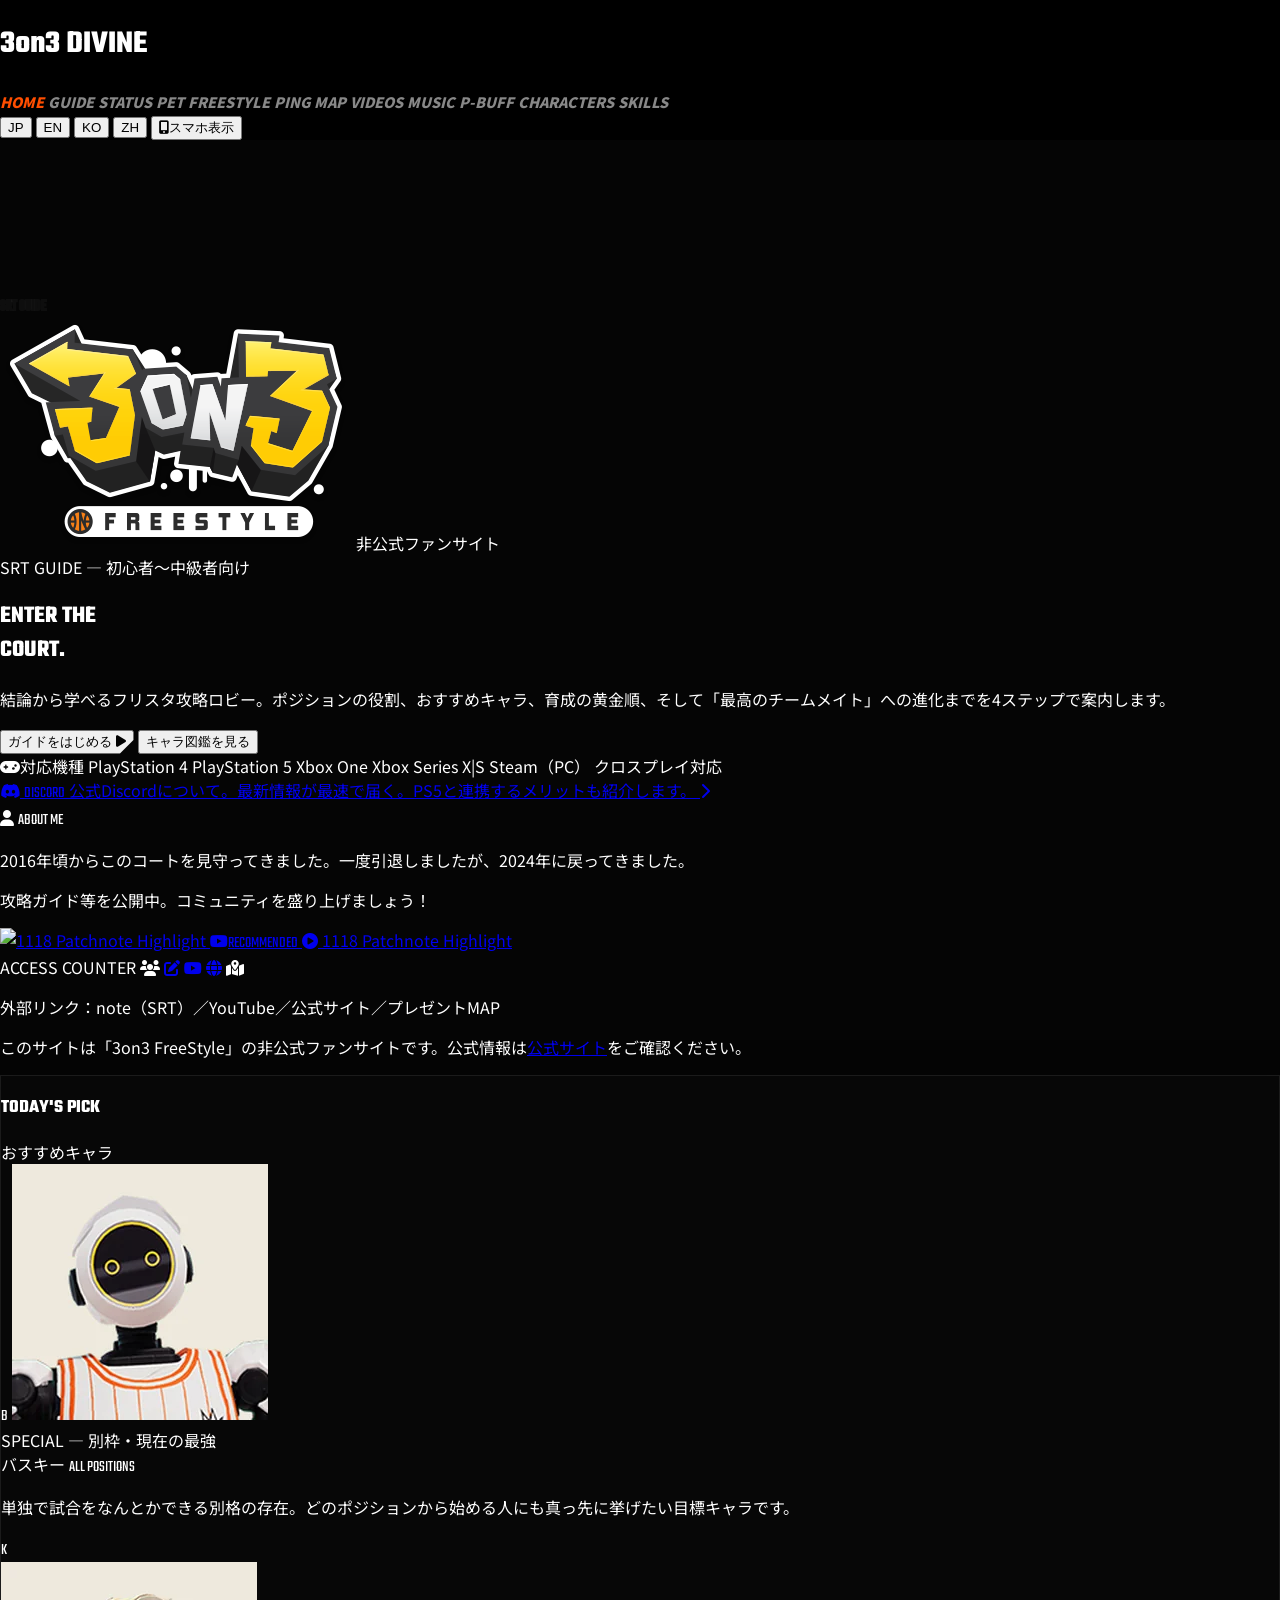
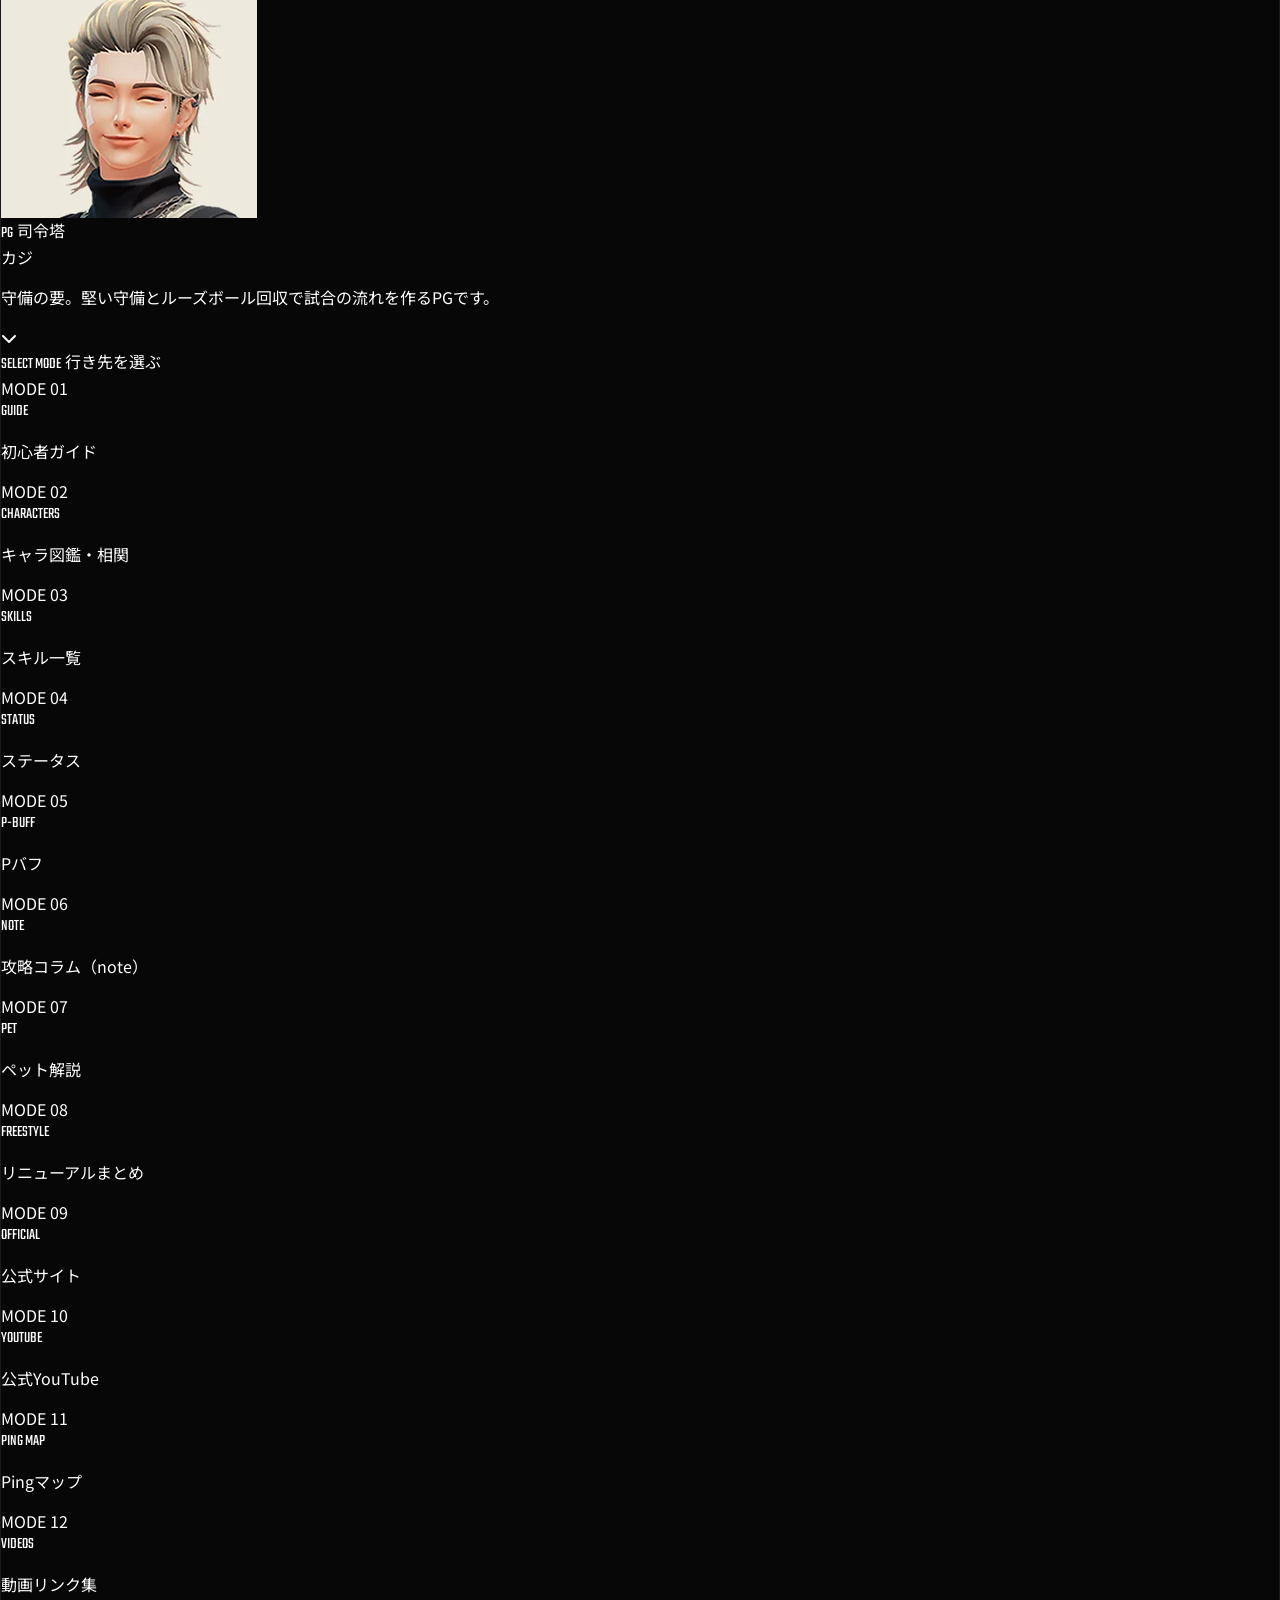
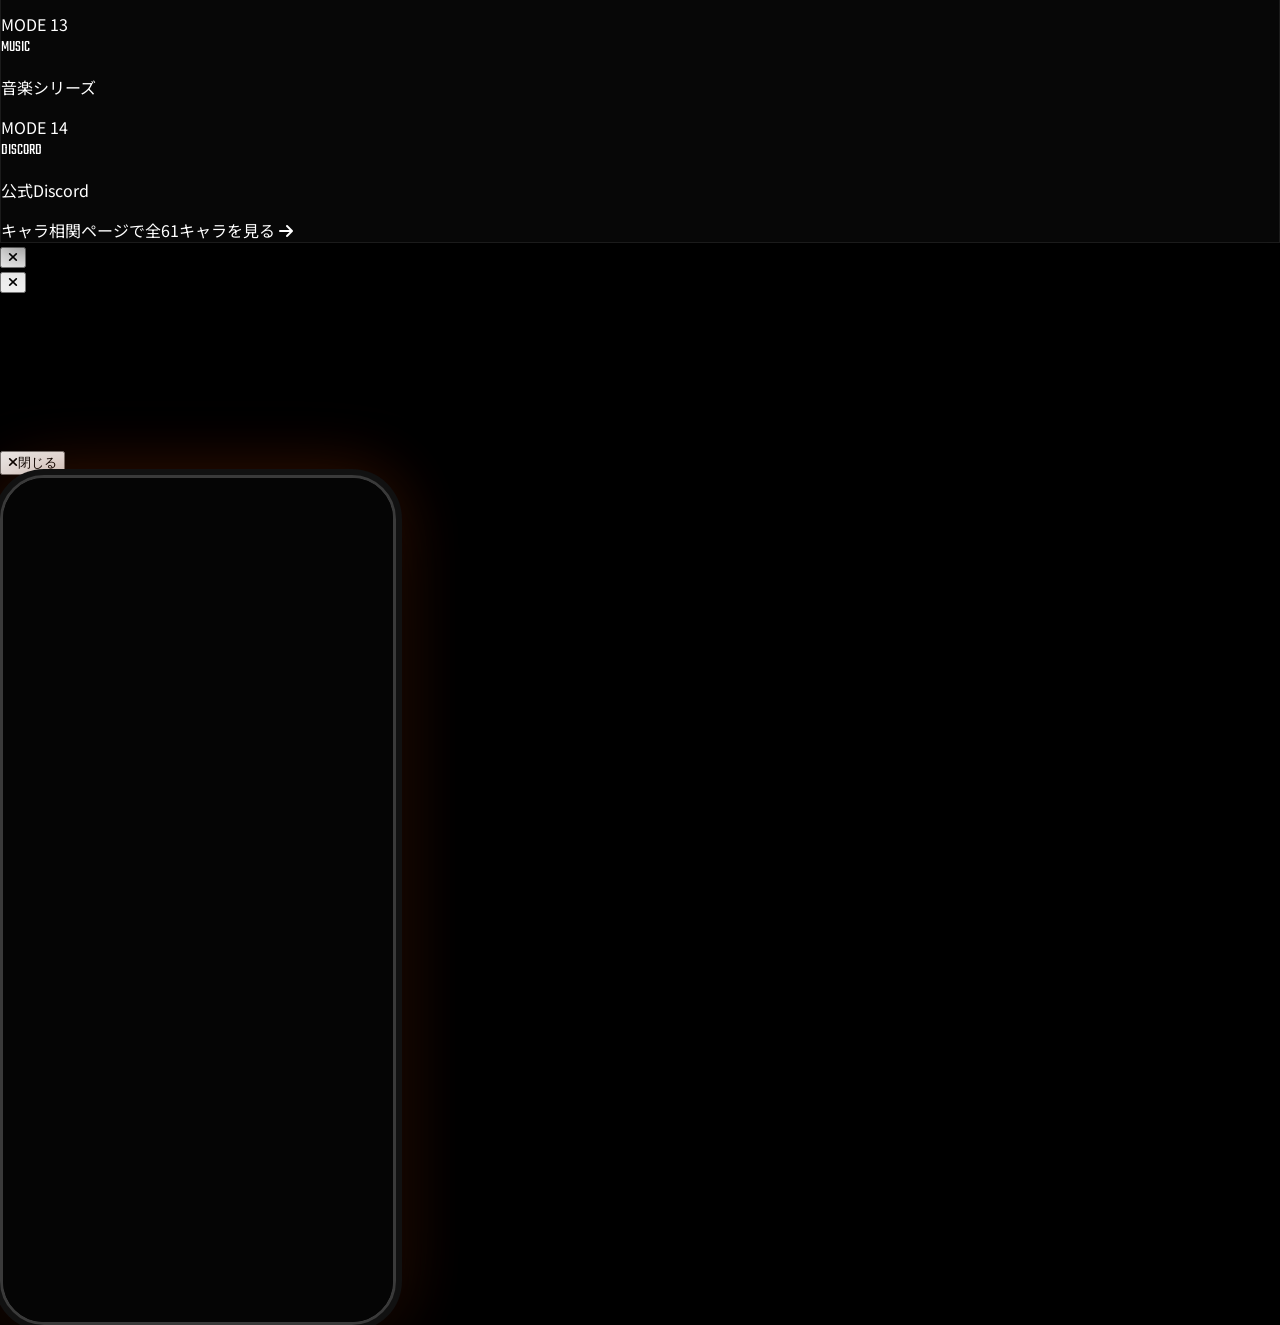
==== index.html @ 21108904 "Update index.html" ====
<!DOCTYPE html>
<html lang="ja">
<head>
    <meta charset="UTF-8">
    <meta name="viewport" content="width=device-width, initial-scale=1.0">
    <title>3on3 FreeStyle | SRT guide</title>

    <link rel="manifest" href="/SRTguide/manifest.json">
    <link rel="apple-touch-icon" href="/SRTguide/icon-512x512.png">
    <meta name="apple-mobile-web-app-capable" content="yes">
    <meta name="apple-mobile-web-app-status-bar-style" content="black-translucent">
    <script>
      if ('serviceWorker' in navigator) {
        window.addEventListener('load', function() {
          navigator.serviceWorker.register('/SRTguide/sw.js');
        });
      }
    </script>
    <link rel="icon" href="favicon.png" type="image/png">
    <script src="https://cdn.tailwindcss.com"></script>
    <script src="https://d3js.org/d3.v7.min.js"></script>
    <!-- スポーティでかっこいい海外フォント「Teko」を追加 -->
    <link href="https://fonts.googleapis.com/css2?family=Teko:wght@400;600;700&family=Noto+Sans+JP:wght@400;500;700;900&display=swap" rel="stylesheet">
    <link rel="stylesheet" href="https://cdnjs.cloudflare.com/ajax/libs/font-awesome/6.4.0/css/all.min.css">
    <link rel="stylesheet" href="style.css">

    <style>
        body { font-family: 'Noto Sans JP', sans-serif; }
        .font-teko { font-family: 'Teko', sans-serif; }

        /* すりガラス（グラスモーフィズム）エフェクト */
        .glass-panel {
            background: rgba(10, 10, 10, 0.5);
            backdrop-filter: blur(16px);
            -webkit-backdrop-filter: blur(16px);
            border: 1px solid rgba(255, 255, 255, 0.08);
            box-shadow: 0 10px 30px rgba(0, 0, 0, 0.5);
        }
        
        /* サイバー感のあるネオレンジのライン */
        .neon-border-orange { 
            border-left: 4px solid #ff4e00; 
            box-shadow: -10px 0 25px rgba(255, 78, 0, 0.25); 
        }

        /* サイドバーメニューのホバーアニメーション */
        .sidebar-item { 
            transition: all 0.3s cubic-bezier(0.4, 0, 0.2, 1); 
            border-left: 2px solid transparent;
        }
        .sidebar-item:hover { 
            background: linear-gradient(90deg, rgba(255,78,0,0.2) 0%, transparent 100%); 
            border-left-color: #ff4e00;
            transform: translateX(-4px);
        }

        /* 背景の巨大アウトラインテキスト */
        .text-outline {
            color: transparent;
            -webkit-text-stroke: 2px rgba(255, 255, 255, 0.04);
        }

        #home-split-wrapper {
            background-image: none !important;
            background-color: #050505 !important;
        }
        
        .glow-text { text-shadow: 0 0 10px rgba(255,255,255,0.5); }
        .node-server { filter: drop-shadow(0 0 12px rgba(56, 189, 248, 0.8)); }
        .node-client { filter: drop-shadow(0 0 6px rgba(148, 163, 184, 0.5)); }
        .packet { pointer-events: none; filter: drop-shadow(0 0 5px currentColor); }
        .link-line { transition: stroke 0.5s ease; }
        .btn-toggle { transition: all 0.2s ease; box-shadow: 0 4px 6px -1px rgba(0, 0, 0, 0.1); }
        .btn-toggle.active { background-color: #38bdf8; color: #0f172a; box-shadow: 0 0 15px rgba(56, 189, 248, 0.6); border-color: #38bdf8; }
        .btn-toggle:not(.active):hover { background-color: #1e293b; }
        /* TODAY'S PICK: character list expands on hover / tap */
        #lobby-pick-tabs-wrap { max-height: 0; opacity: 0; overflow: hidden; transition: max-height .55s ease, opacity .4s ease; }
        #lobby-pick-expand:hover #lobby-pick-tabs-wrap, #lobby-pick-expand.open #lobby-pick-tabs-wrap { max-height: 380px; opacity: 1; }
        #lobby-pick-expand .pick-chev { transition: transform .4s ease; }
        #lobby-pick-expand:hover .pick-chev, #lobby-pick-expand.open .pick-chev { transform: rotate(180deg); }
    </style>
</head>
<body class="bg-[#050505] text-white">

    <!-- ヘッダー（シンプル＆スタイリッシュに統合） -->
    <header class="sticky top-0 z-[100] bg-[#050505]/80 backdrop-blur-md border-b border-white/10 px-8 py-4 flex items-center shadow-2xl">
        <div class="flex items-center gap-4 cursor-pointer" onclick="showPage('home');">
            <h1 class="text-2xl font-teko font-bold italic tracking-wider leading-none text-white">3on3 <span class="text-[#ff4e00]">DIVINE</span></h1>
        </div>
        <nav class="hidden lg:flex items-center gap-6 xl:gap-8 ml-12 text-sm font-bold tracking-widest text-gray-400">
            <span class="nav-link active text-white cursor-pointer hover:text-white transition" onclick="showPage('home');" data-i18n="nav-home">HOME</span>
            <span class="nav-link cursor-pointer hover:text-white transition" onclick="location.href='guide.html'" data-i18n="nav-guide">GUIDE</span>
            <span class="nav-link cursor-pointer hover:text-white transition" onclick="showPage('db')">STATUS</span>
            <span class="nav-link cursor-pointer hover:text-white transition" onclick="location.href='pets.html'" data-i18n="nav-pet">PET</span>
            <span class="nav-link cursor-pointer hover:text-white transition" onclick="location.href='freestyle.html'">FREESTYLE</span>
            <span class="nav-link cursor-pointer hover:text-white transition" onclick="showPage('ping')" data-i18n="nav-ping">PING MAP</span>
            <span class="nav-link cursor-pointer hover:text-white transition" onclick="showPage('videos')" data-i18n="nav-videos">VIDEOS</span>
            <span class="nav-link cursor-pointer hover:text-white transition" onclick="showPage('music')" data-i18n="nav-music">MUSIC</span>
            <span class="nav-link cursor-pointer hover:text-white transition" onclick="showPage('pbuff')" data-i18n="nav-pbuff">P-BUFF</span>
            <span class="nav-link cursor-pointer hover:text-white transition" onclick="location.href='characters.html'">CHARACTERS</span>
            <span class="nav-link cursor-pointer hover:text-white transition" onclick="location.href='skills.html'">SKILLS</span>
        </nav>
        <div class="flex gap-1.5 ml-auto">
            <button class="bg-white/10 hover:bg-white/20 text-[10px] font-black px-2.5 py-1.5 rounded transition lang-btn text-orange-500" onclick="switchLanguage('ja', this)">JP</button>
            <button class="bg-white/10 hover:bg-white/20 text-[10px] font-black px-2.5 py-1.5 rounded transition lang-btn" onclick="switchLanguage('en', this)">EN</button>
            <button class="bg-white/10 hover:bg-white/20 text-[10px] font-black px-2.5 py-1.5 rounded transition lang-btn" onclick="switchLanguage('ko', this)">KO</button>
            <button class="bg-white/10 hover:bg-white/20 text-[10px] font-black px-2.5 py-1.5 rounded transition lang-btn" onclick="switchLanguage('zh', this)">ZH</button>
            <button id="mp-open-btn" class="bg-[#ff4e00]/15 hover:bg-[#ff4e00]/35 border border-[#ff4e00]/60 text-[#ff4e00] text-[10px] font-black px-2.5 py-1.5 rounded transition ml-2"><i class="fas fa-mobile-screen-button mr-1"></i><span data-i18n="mp-btn">スマホ表示</span></button>
        </div>
    </header>

    <!-- HOME画面（ゲームロビー型レイアウト） -->
    <div id="home-split-wrapper" class="relative bg-[#050505]">
      <div class="w-full">

        <!-- ▼ ファーストビュー：全面背景動画ヒーロー＋ドック ▼ -->
        <div class="relative overflow-hidden flex flex-col" style="min-height: calc(100vh - 73px);">

      <!-- 背景動画（ランダム切替・ループ再生） -->
<video id="bg-video" autoplay muted loop playsinline preload="auto" class="absolute inset-0 w-full h-full object-cover z-0 pointer-events-none opacity-80">
    <!-- JavaScriptでランダムにsrcを設定します -->
</video>

<script>
    // ランダムで再生したい動画のファイル名を配列にリストアップします
    const bgVideos = [
        "op_blair.mp4",     // ブレアの動画
        "new_flare.mp4"     // 新しく添付した動画のファイル名
    ];

    // 配列からランダムに1つ選ぶ
    const randomVideo = bgVideos[Math.floor(Math.random() * bgVideos.length)];

    // videoタグにソースを設定してロード＆再生
    const videoElement = document.getElementById('bg-video');
    const sourceElement = document.createElement('source');
    sourceElement.src = randomVideo;
    sourceElement.type = 'video/mp4';
    videoElement.appendChild(sourceElement);
    videoElement.load();
    var bgPlayPromise = videoElement.play();
    if (bgPlayPromise && bgPlayPromise.catch) { bgPlayPromise.catch(function () {}); }
</script>

        <!-- 四隅のビネット（中央のキャラクターを際立たせる陰影） -->
        <div class="absolute inset-0 pointer-events-none z-[1]" style="background: radial-gradient(circle, transparent 40%, rgba(5,5,5,0.7) 100%);"></div>
        <div class="absolute inset-x-0 bottom-0 h-40 pointer-events-none z-[1]" style="background: linear-gradient(to bottom, transparent, rgba(5,5,5,0.9));"></div>

        <!-- アクセントの巨大透かし文字 -->
        <div class="absolute -left-12 top-1/3 -rotate-95 font-teko text-[180px] font-bold text-outline pointer-events-none tracking-widest whitespace-nowrap z-0">SRT GUIDE</div>

        <!-- ロビー本体 -->
        <div class="relative z-10 flex-1 flex flex-col w-full max-w-[1500px] mx-auto px-6 lg:px-12 pt-6 lg:pt-7 pb-6 gap-5">

            <div class="flex flex-col xl:flex-row gap-6 items-stretch">

                <!-- ▼ 左：ロゴ＋大見出し＋ステータス ▼ -->
                <div class="flex-1 flex flex-col justify-center min-w-0">
                    <!-- ゲーム公式ロゴ（3ON3 FREESTYLE）＋非公式ファンサイト表記 -->
                    <div class="flex flex-wrap items-center gap-4 mb-4">
                        <img src="logo_3on3.png" alt="3on3 FreeStyle" class="h-[68px] lg:h-[84px] w-auto drop-shadow-[0_6px_20px_rgba(0,0,0,0.65)]" onerror="this.style.display='none'">
                        <span class="text-[10px] font-black tracking-[0.25em] text-gray-200 border border-white/25 bg-black/50 backdrop-blur rounded-full px-3 py-1" data-i18n="lobby-fan-chip">非公式ファンサイト</span>
                    </div>
                    <div class="flex items-center gap-3 mb-3">
                        <span class="inline-block w-10 h-[3px] bg-[#ff4e00]"></span>
                        <span class="text-[11px] lg:text-xs font-black tracking-[0.3em] text-orange-400" data-i18n="lobby-tagline">SRT GUIDE ― 初心者〜中級者向け</span>
                    </div>
                    <h2 class="font-teko font-bold italic leading-[0.9] text-[60px] lg:text-[92px] drop-shadow-2xl">ENTER THE<br><span class="text-[#ff4e00]">COURT.</span></h2>
                    <p class="text-sm lg:text-base text-gray-200 leading-relaxed max-w-xl mt-4" data-i18n="lobby-hero-desc">結論から学べるフリスタ攻略ロビー。ポジションの役割、おすすめキャラ、育成の黄金順、そして「最高のチームメイト」への進化までを4ステップで案内します。</p>
                    <div class="flex flex-wrap gap-3 mt-6">
                        <button onclick="location.href='guide.html'" class="bg-[#ff4e00] hover:bg-[#ff6a2b] transition text-black font-black text-sm lg:text-base tracking-widest pl-8 pr-6 py-3.5 shadow-[0_0_25px_rgba(255,78,0,0.45)]" style="clip-path: polygon(0 0, 100% 0, 100% calc(100% - 14px), calc(100% - 14px) 100%, 0 100%);" data-i18n="lobby-btn-guide">
                            ガイドをはじめる <i class="fas fa-play text-xs ml-2"></i>
                        </button>
                        <button onclick="location.href='characters.html'" class="bg-black/50 backdrop-blur border border-white/30 hover:border-white/60 transition text-white font-black text-sm lg:text-base tracking-widest px-7 py-3.5" data-i18n="lobby-btn-chars">
                            キャラ図鑑を見る
                        </button>
                    </div>
                    <!-- 対応機種 -->
                    <div class="flex flex-wrap items-center gap-2 mt-6">
                        <span class="text-[10px] font-black tracking-[0.25em] text-gray-300 mr-1" data-i18n="lobby-platforms-label"><i class="fas fa-gamepad text-[#ff4e00] mr-1.5"></i>対応機種</span>
                        <span class="bg-black/60 backdrop-blur border border-white/20 rounded px-3 py-1.5 text-[11px] font-bold">PlayStation 4</span>
                        <span class="bg-black/60 backdrop-blur border border-white/20 rounded px-3 py-1.5 text-[11px] font-bold">PlayStation 5</span>
                        <span class="bg-black/60 backdrop-blur border border-white/20 rounded px-3 py-1.5 text-[11px] font-bold">Xbox One</span>
                        <span class="bg-black/60 backdrop-blur border border-white/20 rounded px-3 py-1.5 text-[11px] font-bold">Xbox Series X|S</span>
                        <span class="bg-black/60 backdrop-blur border border-white/20 rounded px-3 py-1.5 text-[11px] font-bold" data-i18n="lobby-platform-steam">Steam（PC）</span>
                        <span class="bg-black/70 backdrop-blur border border-[#ff4e00] rounded px-3 py-1.5 text-[11px] font-black text-[#ff7a33]" data-i18n="lobby-crossplay">クロスプレイ対応</span>
                    </div>
                    <!-- 左下タイル（DISCORD／ABOUT ME／RECOMMENDED／ACCESS COUNTER・同格4タイル） -->
                    <div class="grid grid-cols-2 gap-2.5 mt-7 max-w-xl items-stretch">
                        <a href="discord.html" class="group relative flex flex-col bg-[#0b0b0d]/85 backdrop-blur border border-white/15 hover:border-[#5865F2] rounded-2xl p-3.5 transition min-h-[104px]">
                            <span class="flex items-center gap-2">
                                <i class="fab fa-discord text-xl text-[#5865F2] shrink-0"></i>
                                <span class="font-teko text-xl font-bold italic tracking-widest leading-none">DISCORD</span>
                            </span>
                            <span class="block text-[10px] text-gray-400 mt-1.5 leading-relaxed">公式Discordについて。最新情報が最速で届く。PS5と連携するメリットも紹介します。</span>
                            <i class="fas fa-chevron-right absolute bottom-3 right-3 text-gray-500 group-hover:text-white transition text-xs"></i>
                        </a>
                        <div class="flex flex-col bg-[#0b0b0d]/85 backdrop-blur border border-white/15 rounded-2xl p-3.5 min-h-[104px]">
                            <span class="flex items-center gap-2">
                                <i class="fas fa-user text-sm text-[#ff4e00] shrink-0"></i>
                                <span class="font-teko text-xl font-bold italic tracking-widest leading-none" data-i18n="about-title">ABOUT ME</span>
                            </span>
                            <p class="text-[10px] text-gray-300 leading-relaxed mt-1.5" data-i18n="about-p1">2016年頃からこのコートを見守ってきました。一度引退しましたが、2024年に戻ってきました。</p>
                            <p class="text-[10px] text-gray-400 leading-relaxed" data-i18n="about-p2">攻略ガイド等を公開中。コミュニティを盛り上げましょう！</p>
                        </div>
                        <a href="https://www.youtube.com/watch?v=yOpHa_K80wA" target="_blank" rel="noopener" class="group relative block rounded-2xl overflow-hidden border border-white/15 hover:border-cyan-400/60 transition min-h-[104px]">
                            <img src="https://img.youtube.com/vi/yOpHa_K80wA/hqdefault.jpg" alt="1118 Patchnote Highlight" class="absolute inset-0 w-full h-full object-cover opacity-80 group-hover:opacity-100 transition">
                            <span class="absolute inset-0" style="background: linear-gradient(to top, rgba(0,0,0,0.85), rgba(0,0,0,0.15) 55%, rgba(0,0,0,0.3));"></span>
                            <span class="absolute top-2.5 left-3 flex items-center gap-1.5 font-teko text-base font-bold italic tracking-widest text-cyan-300 leading-none"><i class="fab fa-youtube"></i><span data-i18n="home-recommended">RECOMMENDED</span></span>
                            <span class="absolute inset-0 flex items-center justify-center"><i class="fas fa-play-circle text-4xl text-white/90"></i></span>
                            <span class="absolute bottom-2.5 left-3 right-3 text-[10px] font-bold text-gray-200 leading-tight">1118 Patchnote Highlight</span>
                        </a>
                        <div class="flex flex-col bg-[#0b0b0d]/85 backdrop-blur border border-white/15 rounded-2xl p-3.5 min-h-[104px]">
                            <span class="flex items-center justify-between gap-2">
                                <span class="text-[9px] font-black tracking-[0.25em] text-gray-400" data-i18n="lobby-access-counter">ACCESS COUNTER</span>
                                <span class="flex items-center gap-1.5 bg-black/60 border border-orange-500/40 rounded-full px-2 py-0.5 shrink-0">
                                    <i class="fas fa-users text-orange-500 text-[10px]"></i>
                                    <span id="counter_area" class="scale-75 origin-right inline-block"><script language="javascript" type="text/javascript" src="https://counter1.fc2.com/counter.php?id=15608402&main=1"></script></span>
                                </span>
                            </span>
                            <span class="flex items-center gap-4 text-gray-400 mt-3">
                                <a href="https://note.com/clean_squid9881" target="_blank" title="NOTE" class="hover:text-white transition"><i class="fas fa-edit"></i></a>
                                <a href="https://www.youtube.com/watch?v=zQQ5CgmNE6k" target="_blank" title="YOUTUBE" class="hover:text-white transition"><i class="fab fa-youtube"></i></a>
                                <a href="https://3on3.fsgames.com/" target="_blank" title="OFFICIAL" class="hover:text-white transition"><i class="fas fa-globe"></i></a>
                                <span onclick="openImageModal('map_box.jpg')" title="プレゼントMAP" class="cursor-pointer text-orange-500 hover:scale-110 transition"><i class="fas fa-map-marked-alt"></i></span>
                            </span>
                            <p class="text-[9px] text-gray-500 leading-relaxed mt-2" data-i18n="lobby-ext-links">外部リンク：note（SRT）／YouTube／公式サイト／プレゼントMAP</p>
                        </div>
                    </div>
                    <p class="text-[9px] text-gray-500 leading-relaxed mt-2.5 max-w-xl" data-i18n="lobby-disclaimer">このサイトは「3on3 FreeStyle」の<span class="text-gray-300 font-bold">非公式ファンサイト</span>です。公式情報は<a href="https://3on3.fsgames.com/" target="_blank" class="underline hover:text-white">公式サイト</a>をご確認ください。</p>
                </div>

                <!-- ▼ 右：TODAY'S PICK ▼ -->
                <div class="w-full xl:w-[440px] shrink-0">
                    <div class="glass-panel rounded-3xl p-4 h-full flex flex-col">
                        <div class="flex items-end justify-between mb-3">
                            <h3 class="font-teko text-3xl font-bold italic tracking-widest text-orange-500 leading-none">TODAY'S PICK</h3>
                            <span class="text-[10px] font-black tracking-widest text-gray-400" data-i18n="guide-s2-title">おすすめキャラ</span>
                        </div>

                        <!-- バスキー別枠（固定特別枠） -->
                        <div class="rounded-2xl border-2 border-[#ff4e00] bg-[#ff4e00]/10 shadow-[0_0_25px_rgba(255,78,0,0.35)] p-3.5 flex items-center gap-4 mb-3 cursor-pointer" onclick="location.href='characters.html'">
                            <div class="relative w-16 h-16 rounded-2xl overflow-hidden bg-white/10 shrink-0">
                                <span class="absolute inset-0 flex items-center justify-center font-teko text-4xl italic text-orange-500">B</span>
                                <img src="assets/faces/basky.webp" alt="バスキー" class="absolute inset-0 w-full h-full object-cover" onerror="this.style.display='none'">
                            </div>
                            <div class="min-w-0">
                                <div class="text-[10px] font-black tracking-[0.25em] text-[#ff4e00] mb-0.5" data-i18n="lobby-basky-label">SPECIAL ― 別枠・現在の最強</div>
                                <div class="font-black text-xl leading-tight" data-i18n="lobby-basky-name">バスキー <span class="font-teko italic font-bold text-orange-400 text-base tracking-wider">ALL POSITIONS</span></div>
                                <p class="text-[11px] text-gray-300 leading-relaxed mt-1" data-i18n="lobby-basky-desc">単独で試合をなんとかできる別格の存在。どのポジションから始める人にも真っ先に挙げたい目標キャラです。</p>
                            </div>
                        </div>

                        <!-- 候補スポットライト＋候補タブ（ホバー／タップで一覧を展開） -->
                        <div id="lobby-pick-expand">
                        <div class="rounded-2xl border border-white/10 bg-black/30 p-3.5 flex items-center gap-4 cursor-pointer" onclick="if(window.matchMedia('(hover: none)').matches){document.getElementById('lobby-pick-expand').classList.toggle('open')}">
                            <div class="relative w-20 h-20 rounded-2xl overflow-hidden bg-white/10 shrink-0">
                                <span id="lobby-pick-initial" class="absolute inset-0 flex items-center justify-center font-teko text-5xl italic text-orange-500">K</span>
                                <img id="lobby-pick-img" src="assets/faces/kaji.webp" alt="" class="absolute inset-0 w-full h-full object-cover" onerror="this.style.display='none'" onload="this.style.display='block'">
                            </div>
                            <div class="min-w-0">
                                <div class="flex items-center gap-2 mb-1">
                                    <span id="lobby-pick-pos" class="font-teko text-xl font-bold italic text-[#ff4e00] leading-none">PG</span>
                                    <span id="lobby-pick-role" class="text-[10px] font-black tracking-widest text-gray-400">司令塔</span>
                                </div>
                                <div id="lobby-pick-name" class="font-black text-2xl leading-tight">カジ</div>
                                <p id="lobby-pick-desc" class="text-[11px] text-gray-300 leading-relaxed mt-1">守備の要。堅い守備とルーズボール回収で試合の流れを作るPGです。</p>
                            </div>
                            <span class="pick-chev ml-auto self-start text-gray-500 text-xs shrink-0"><i class="fas fa-chevron-down"></i></span>
                        </div>

                        <!-- 候補タブ（顔サムネイル＋ポジションラベル） -->
                        <div id="lobby-pick-tabs-wrap">
                        <div class="grid grid-cols-5 gap-1.5 mt-3" id="lobby-pick-tabs">
                            <button type="button" onclick="lobbyShowPick(0)" class="lobby-pick-tab rounded-xl border border-[#ff4e00] bg-[#ff4e00]/15 p-1.5 transition">
                                <span class="relative block w-full aspect-square rounded-lg overflow-hidden bg-white/10">
                                    <span class="absolute inset-0 flex items-center justify-center font-teko text-2xl italic text-orange-500">K</span>
                                    <img src="assets/faces/kaji.webp" alt="カジ" class="absolute inset-0 w-full h-full object-cover" onerror="this.style.display='none'">
                                    <span class="absolute bottom-0 left-0 bg-black/75 text-orange-400 font-teko italic font-bold text-[10px] leading-none px-1.5 py-1">PG</span>
                                </span>
                                <span class="block text-[9px] font-bold text-center mt-1.5 leading-none whitespace-nowrap" data-i18n="lobby-tab-kaji">カジ</span>
                            </button>
                            <button type="button" onclick="lobbyShowPick(1)" class="lobby-pick-tab rounded-xl border border-white/10 bg-white/5 p-1.5 transition">
                                <span class="relative block w-full aspect-square rounded-lg overflow-hidden bg-white/10">
                                    <span class="absolute inset-0 flex items-center justify-center font-teko text-2xl italic text-orange-500">G</span>
                                    <img src="assets/faces/gena.webp" alt="ジェナ" class="absolute inset-0 w-full h-full object-cover" onerror="this.style.display='none'">
                                    <span class="absolute bottom-0 left-0 bg-black/75 text-orange-400 font-teko italic font-bold text-[10px] leading-none px-1.5 py-1">SG</span>
                                </span>
                                <span class="block text-[9px] font-bold text-center mt-1.5 leading-none whitespace-nowrap" data-i18n="lobby-tab-gena">ジェナ</span>
                            </button>
                            <button type="button" onclick="lobbyShowPick(2)" class="lobby-pick-tab rounded-xl border border-white/10 bg-white/5 p-1.5 transition">
                                <span class="relative block w-full aspect-square rounded-lg overflow-hidden bg-white/10">
                                    <span class="absolute inset-0 flex items-center justify-center font-teko text-2xl italic text-orange-500">N</span>
                                    <img src="assets/faces/nathan.webp" alt="ネイサン" class="absolute inset-0 w-full h-full object-cover" onerror="this.style.display='none'">
                                    <span class="absolute bottom-0 left-0 bg-black/75 text-orange-400 font-teko italic font-bold text-[10px] leading-none px-1.5 py-1">SF</span>
                                </span>
                                <span class="block text-[9px] font-bold text-center mt-1.5 leading-none whitespace-nowrap" data-i18n="lobby-tab-nathan">ネイサン</span>
                            </button>
                            <button type="button" onclick="lobbyShowPick(3)" class="lobby-pick-tab rounded-xl border border-white/10 bg-white/5 p-1.5 transition">
                                <span class="relative block w-full aspect-square rounded-lg overflow-hidden bg-white/10">
                                    <span class="absolute inset-0 flex items-center justify-center font-teko text-2xl italic text-orange-500">G</span>
                                    <img src="assets/faces/giantg.webp" alt="ジャイアントG" class="absolute inset-0 w-full h-full object-cover" onerror="this.style.display='none'">
                                    <span class="absolute bottom-0 left-0 bg-black/75 text-orange-400 font-teko italic font-bold text-[10px] leading-none px-1.5 py-1">PF</span>
                                </span>
                                <span class="block text-[9px] font-bold text-center mt-1.5 leading-none whitespace-nowrap" data-i18n="lobby-tab-giantg">ジャイアントG</span>
                            </button>
                            <button type="button" onclick="lobbyShowPick(4)" class="lobby-pick-tab rounded-xl border border-white/10 bg-white/5 p-1.5 transition">
                                <span class="relative block w-full aspect-square rounded-lg overflow-hidden bg-white/10">
                                    <span class="absolute inset-0 flex items-center justify-center font-teko text-2xl italic text-orange-500">B</span>
                                    <img src="assets/faces/blair.webp" alt="ブレア" class="absolute inset-0 w-full h-full object-cover" onerror="this.style.display='none'">
                                    <span class="absolute bottom-0 left-0 bg-black/75 text-orange-400 font-teko italic font-bold text-[10px] leading-none px-1.5 py-1">C</span>
                                </span>
                                <span class="block text-[9px] font-bold text-center mt-1.5 leading-none whitespace-nowrap" data-i18n="lobby-tab-blair">ブレア</span>
                            </button>
                            <button type="button" onclick="lobbyShowPick(5)" class="lobby-pick-tab rounded-xl border border-white/10 bg-white/5 p-1.5 transition">
                                <span class="relative block w-full aspect-square rounded-lg overflow-hidden bg-white/10">
                                    <span class="absolute inset-0 flex items-center justify-center font-teko text-2xl italic text-orange-500">G</span>
                                    <img src="assets/faces/genesa.webp" alt="ジェネーザ" class="absolute inset-0 w-full h-full object-cover" onerror="this.style.display='none'">
                                    <span class="absolute bottom-0 left-0 bg-black/75 text-orange-400 font-teko italic font-bold text-[10px] leading-none px-1.5 py-1">PG</span>
                                </span>
                                <span class="block text-[9px] font-bold text-center mt-1.5 leading-none whitespace-nowrap" data-i18n="lobby-tab-genesa">ジェネーザ</span>
                            </button>
                            <button type="button" onclick="lobbyShowPick(6)" class="lobby-pick-tab rounded-xl border border-white/10 bg-white/5 p-1.5 transition">
                                <span class="relative block w-full aspect-square rounded-lg overflow-hidden bg-white/10">
                                    <span class="absolute inset-0 flex items-center justify-center font-teko text-2xl italic text-orange-500">P</span>
                                    <img src="assets/faces/pedro.webp" alt="ペドロ" class="absolute inset-0 w-full h-full object-cover" onerror="this.style.display='none'">
                                    <span class="absolute bottom-0 left-0 bg-black/75 text-orange-400 font-teko italic font-bold text-[10px] leading-none px-1.5 py-1">PG</span>
                                </span>
                                <span class="block text-[9px] font-bold text-center mt-1.5 leading-none whitespace-nowrap" data-i18n="lobby-tab-pedro">ペドロ</span>
                            </button>
                            <button type="button" onclick="lobbyShowPick(7)" class="lobby-pick-tab rounded-xl border border-white/10 bg-white/5 p-1.5 transition">
                                <span class="relative block w-full aspect-square rounded-lg overflow-hidden bg-white/10">
                                    <span class="absolute inset-0 flex items-center justify-center font-teko text-2xl italic text-orange-500">R</span>
                                    <img src="assets/faces/ravieta.webp" alt="ラヴィエタ" class="absolute inset-0 w-full h-full object-cover" onerror="this.style.display='none'">
                                    <span class="absolute bottom-0 left-0 bg-black/75 text-orange-400 font-teko italic font-bold text-[10px] leading-none px-1.5 py-1">SG</span>
                                </span>
                                <span class="block text-[9px] font-bold text-center mt-1.5 leading-none whitespace-nowrap" data-i18n="lobby-tab-ravieta">ラヴィエタ</span>
                            </button>
                            <button type="button" onclick="lobbyShowPick(8)" class="lobby-pick-tab rounded-xl border border-white/10 bg-white/5 p-1.5 transition">
                                <span class="relative block w-full aspect-square rounded-lg overflow-hidden bg-white/10">
                                    <span class="absolute inset-0 flex items-center justify-center font-teko text-2xl italic text-orange-500">K</span>
                                    <img src="assets/faces/kim.webp" alt="キム" class="absolute inset-0 w-full h-full object-cover" onerror="this.style.display='none'">
                                    <span class="absolute bottom-0 left-0 bg-black/75 text-orange-400 font-teko italic font-bold text-[10px] leading-none px-1.5 py-1">SG</span>
                                </span>
                                <span class="block text-[9px] font-bold text-center mt-1.5 leading-none whitespace-nowrap" data-i18n="lobby-tab-kim">キム</span>
                            </button>
                            <button type="button" onclick="lobbyShowPick(9)" class="lobby-pick-tab rounded-xl border border-white/10 bg-white/5 p-1.5 transition">
                                <span class="relative block w-full aspect-square rounded-lg overflow-hidden bg-white/10">
                                    <span class="absolute inset-0 flex items-center justify-center font-teko text-2xl italic text-orange-500">S</span>
                                    <img src="assets/faces/saru.webp" alt="サル" class="absolute inset-0 w-full h-full object-cover" onerror="this.style.display='none'">
                                    <span class="absolute bottom-0 left-0 bg-black/75 text-orange-400 font-teko italic font-bold text-[10px] leading-none px-1.5 py-1">SF</span>
                                </span>
                                <span class="block text-[9px] font-bold text-center mt-1.5 leading-none whitespace-nowrap" data-i18n="lobby-tab-saru">サル</span>
                            </button>
                            <button type="button" onclick="lobbyShowPick(10)" class="lobby-pick-tab rounded-xl border border-white/10 bg-white/5 p-1.5 transition">
                                <span class="relative block w-full aspect-square rounded-lg overflow-hidden bg-white/10">
                                    <span class="absolute inset-0 flex items-center justify-center font-teko text-2xl italic text-orange-500">F</span>
                                    <img src="assets/faces/fei.webp" alt="フェイ" class="absolute inset-0 w-full h-full object-cover" onerror="this.style.display='none'">
                                    <span class="absolute bottom-0 left-0 bg-black/75 text-orange-400 font-teko italic font-bold text-[10px] leading-none px-1.5 py-1">PF</span>
                                </span>
                                <span class="block text-[9px] font-bold text-center mt-1.5 leading-none whitespace-nowrap" data-i18n="lobby-tab-fei">フェイ</span>
                            </button>
                            <button type="button" onclick="lobbyShowPick(11)" class="lobby-pick-tab rounded-xl border border-white/10 bg-white/5 p-1.5 transition">
                                <span class="relative block w-full aspect-square rounded-lg overflow-hidden bg-white/10">
                                    <span class="absolute inset-0 flex items-center justify-center font-teko text-2xl italic text-orange-500">V</span>
                                    <img src="assets/faces/vandell.webp" alt="ヴァンデル" class="absolute inset-0 w-full h-full object-cover" onerror="this.style.display='none'">
                                    <span class="absolute bottom-0 left-0 bg-black/75 text-orange-400 font-teko italic font-bold text-[10px] leading-none px-1.5 py-1">PF</span>
                                </span>
                                <span class="block text-[9px] font-bold text-center mt-1.5 leading-none whitespace-nowrap" data-i18n="lobby-tab-vandell">ヴァンデル</span>
                            </button>
                            <button type="button" onclick="lobbyShowPick(12)" class="lobby-pick-tab rounded-xl border border-white/10 bg-white/5 p-1.5 transition">
                                <span class="relative block w-full aspect-square rounded-lg overflow-hidden bg-white/10">
                                    <span class="absolute inset-0 flex items-center justify-center font-teko text-2xl italic text-orange-500">M</span>
                                    <img src="assets/faces/marisol.webp" alt="マリソル" class="absolute inset-0 w-full h-full object-cover" onerror="this.style.display='none'">
                                    <span class="absolute bottom-0 left-0 bg-black/75 text-orange-400 font-teko italic font-bold text-[10px] leading-none px-1.5 py-1">PF</span>
                                </span>
                                <span class="block text-[9px] font-bold text-center mt-1.5 leading-none whitespace-nowrap" data-i18n="lobby-tab-marisol">マリソル</span>
                            </button>
                        </div>
                        </div>
                        </div>

                        <!-- SELECT MODE タイル（パネルの空き枠に全14枚・同格） -->
                        <div class="flex items-baseline gap-3 mt-3 mb-2">
                            <span class="font-teko text-xl font-bold italic tracking-[0.2em] leading-none">SELECT MODE</span>
                            <span class="text-[10px] font-black text-gray-400" data-i18n="lobby-select-sub">行き先を選ぶ</span>
                        </div>
                        <div class="grid grid-cols-2 gap-1.5">
                            <div class="mode-tile relative flex flex-col justify-start bg-[#0b0b0d]/85 backdrop-blur border border-white/10 px-3 py-2 cursor-pointer hover:border-[#ff4e00]/70 transition min-h-[52px]" onclick="location.href='guide.html'">
                                <span class="absolute top-0 left-0 w-7 h-[3px] bg-[#ff4e00]"></span>
                                <div class="text-[8px] font-black tracking-[0.25em] text-gray-500">MODE 01</div>
                                <div class="font-teko text-[20px] font-bold italic leading-none mt-0.5" data-i18n="nav-guide">GUIDE</div>
                                <p class="text-[9px] text-gray-400 leading-tight mt-0.5">初心者ガイド</p>
                            </div>
                            <div class="mode-tile relative flex flex-col justify-start bg-[#0b0b0d]/85 backdrop-blur border border-white/10 px-3 py-2 cursor-pointer hover:border-[#ff4e00]/70 transition min-h-[52px]" onclick="location.href='characters.html'">
                                <span class="absolute top-0 left-0 w-7 h-[3px] bg-[#ff4e00]"></span>
                                <div class="text-[8px] font-black tracking-[0.25em] text-gray-500">MODE 02</div>
                                <div class="font-teko text-[20px] font-bold italic leading-none mt-0.5" >CHARACTERS</div>
                                <p class="text-[9px] text-gray-400 leading-tight mt-0.5">キャラ図鑑・相関</p>
                            </div>
                            <div class="mode-tile relative flex flex-col justify-start bg-[#0b0b0d]/85 backdrop-blur border border-white/10 px-3 py-2 cursor-pointer hover:border-[#ff4e00]/70 transition min-h-[52px]" onclick="location.href='skills.html'">
                                <span class="absolute top-0 left-0 w-7 h-[3px] bg-[#ff4e00]"></span>
                                <div class="text-[8px] font-black tracking-[0.25em] text-gray-500">MODE 03</div>
                                <div class="font-teko text-[20px] font-bold italic leading-none mt-0.5" >SKILLS</div>
                                <p class="text-[9px] text-gray-400 leading-tight mt-0.5">スキル一覧</p>
                            </div>
                            <div class="mode-tile relative flex flex-col justify-start bg-[#0b0b0d]/85 backdrop-blur border border-white/10 px-3 py-2 cursor-pointer hover:border-[#ff4e00]/70 transition min-h-[52px]" onclick="showPage('db')">
                                <span class="absolute top-0 left-0 w-7 h-[3px] bg-[#ff4e00]"></span>
                                <div class="text-[8px] font-black tracking-[0.25em] text-gray-500">MODE 04</div>
                                <div class="font-teko text-[20px] font-bold italic leading-none mt-0.5" >STATUS</div>
                                <p class="text-[9px] text-gray-400 leading-tight mt-0.5">ステータス</p>
                            </div>
                            <div class="mode-tile relative flex flex-col justify-start bg-[#0b0b0d]/85 backdrop-blur border border-[#ff4e00]/80 shadow-[0_0_18px_rgba(255,78,0,0.3)] px-3 py-2 cursor-pointer hover:border-[#ff4e00]/70 transition min-h-[52px]" onclick="showPage('pbuff')">
                                <span class="absolute top-0 left-0 w-7 h-[3px] bg-[#ff4e00]"></span>
                                <div class="text-[8px] font-black tracking-[0.25em] text-gray-500">MODE 05</div>
                                <div class="font-teko text-[20px] font-bold italic leading-none mt-0.5" data-i18n="nav-pbuff">P-BUFF</div>
                                <p class="text-[9px] text-gray-400 leading-tight mt-0.5">Pバフ</p>
                            </div>
                            <div class="mode-tile relative flex flex-col justify-start bg-[#0b0b0d]/85 backdrop-blur border border-white/10 px-3 py-2 cursor-pointer hover:border-[#ff4e00]/70 transition min-h-[52px]" onclick="window.open('https://note.com/clean_squid9881', '_blank')">
                                <span class="absolute top-0 left-0 w-7 h-[3px] bg-[#ff4e00]"></span>
                                <div class="text-[8px] font-black tracking-[0.25em] text-gray-500">MODE 06</div>
                                <div class="font-teko text-[20px] font-bold italic leading-none mt-0.5" >NOTE</div>
                                <p class="text-[9px] text-gray-400 leading-tight mt-0.5">攻略コラム（note）</p>
                            </div>
                            <div class="mode-tile relative flex flex-col justify-start bg-[#0b0b0d]/85 backdrop-blur border border-white/10 px-3 py-2 cursor-pointer hover:border-[#ff4e00]/70 transition min-h-[52px]" onclick="location.href='pets.html'">
                                <span class="absolute top-0 left-0 w-7 h-[3px] bg-[#ff4e00]"></span>
                                <div class="text-[8px] font-black tracking-[0.25em] text-gray-500">MODE 07</div>
                                <div class="font-teko text-[20px] font-bold italic leading-none mt-0.5" >PET</div>
                                <p class="text-[9px] text-gray-400 leading-tight mt-0.5">ペット解説</p>
                            </div>
                            <div class="mode-tile relative flex flex-col justify-start bg-[#0b0b0d]/85 backdrop-blur border border-white/10 px-3 py-2 cursor-pointer hover:border-[#ff4e00]/70 transition min-h-[52px]" onclick="location.href='freestyle.html'">
                                <span class="absolute top-0 left-0 w-7 h-[3px] bg-[#ff4e00]"></span>
                                <div class="text-[8px] font-black tracking-[0.25em] text-gray-500">MODE 08</div>
                                <div class="font-teko text-[20px] font-bold italic leading-none mt-0.5" >FREESTYLE</div>
                                <p class="text-[9px] text-gray-400 leading-tight mt-0.5">リニューアルまとめ</p>
                            </div>
                            <div class="mode-tile relative flex flex-col justify-start bg-[#0b0b0d]/85 backdrop-blur border border-white/10 px-3 py-2 cursor-pointer hover:border-[#ff4e00]/70 transition min-h-[52px]" onclick="window.open('https://3on3.fsgames.com', '_blank')">
                                <span class="absolute top-0 left-0 w-7 h-[3px] bg-[#ff4e00]"></span>
                                <div class="text-[8px] font-black tracking-[0.25em] text-gray-500">MODE 09</div>
                                <div class="font-teko text-[20px] font-bold italic leading-none mt-0.5" >OFFICIAL</div>
                                <p class="text-[9px] text-gray-400 leading-tight mt-0.5">公式サイト</p>
                            </div>
                            <div class="mode-tile relative flex flex-col justify-start bg-[#0b0b0d]/85 backdrop-blur border border-white/10 px-3 py-2 cursor-pointer hover:border-[#ff4e00]/70 transition min-h-[52px]" onclick="window.open('https://www.youtube.com/@3on3FreeStyle', '_blank')">
                                <span class="absolute top-0 left-0 w-7 h-[3px] bg-[#ff4e00]"></span>
                                <div class="text-[8px] font-black tracking-[0.25em] text-gray-500">MODE 10</div>
                                <div class="font-teko text-[20px] font-bold italic leading-none mt-0.5" >YOUTUBE</div>
                                <p class="text-[9px] text-gray-400 leading-tight mt-0.5">公式YouTube</p>
                            </div>
                            <div class="mode-tile relative flex flex-col justify-start bg-[#0b0b0d]/85 backdrop-blur border border-white/10 px-3 py-2 cursor-pointer hover:border-[#ff4e00]/70 transition min-h-[52px]" onclick="showPage('ping')">
                                <span class="absolute top-0 left-0 w-7 h-[3px] bg-[#ff4e00]"></span>
                                <div class="text-[8px] font-black tracking-[0.25em] text-gray-500">MODE 11</div>
                                <div class="font-teko text-[20px] font-bold italic leading-none mt-0.5" >PING MAP</div>
                                <p class="text-[9px] text-gray-400 leading-tight mt-0.5">Pingマップ</p>
                            </div>
                            <div class="mode-tile relative flex flex-col justify-start bg-[#0b0b0d]/85 backdrop-blur border border-white/10 px-3 py-2 cursor-pointer hover:border-[#ff4e00]/70 transition min-h-[52px]" onclick="showPage('videos')">
                                <span class="absolute top-0 left-0 w-7 h-[3px] bg-[#ff4e00]"></span>
                                <div class="text-[8px] font-black tracking-[0.25em] text-gray-500">MODE 12</div>
                                <div class="font-teko text-[20px] font-bold italic leading-none mt-0.5" >VIDEOS</div>
                                <p class="text-[9px] text-gray-400 leading-tight mt-0.5">動画リンク集</p>
                            </div>
                            <div class="mode-tile relative flex flex-col justify-start bg-[#0b0b0d]/85 backdrop-blur border border-white/10 px-3 py-2 cursor-pointer hover:border-[#ff4e00]/70 transition min-h-[52px]" onclick="showPage('music')">
                                <span class="absolute top-0 left-0 w-7 h-[3px] bg-[#ff4e00]"></span>
                                <div class="text-[8px] font-black tracking-[0.25em] text-gray-500">MODE 13</div>
                                <div class="font-teko text-[20px] font-bold italic leading-none mt-0.5" >MUSIC</div>
                                <p class="text-[9px] text-gray-400 leading-tight mt-0.5">音楽シリーズ</p>
                            </div>
                            <div class="mode-tile relative flex flex-col justify-start bg-[#0b0b0d]/85 backdrop-blur border border-white/10 px-3 py-2 cursor-pointer hover:border-[#ff4e00]/70 transition min-h-[52px]" onclick="location.href='discord.html'">
                                <span class="absolute top-0 left-0 w-7 h-[3px] bg-[#ff4e00]"></span>
                                <div class="text-[8px] font-black tracking-[0.25em] text-gray-500">MODE 14</div>
                                <div class="font-teko text-[20px] font-bold italic leading-none mt-0.5" >DISCORD</div>
                                <p class="text-[9px] text-gray-400 leading-tight mt-0.5">公式Discord</p>
                            </div>
                        </div>

                        <!-- 全キャラへの導線 -->
                        <div class="mt-auto pt-3.5">
                            <span onclick="location.href='characters.html'" class="inline-flex items-center gap-2 text-[#ff7a33] hover:text-[#ff9a5c] transition font-black text-xs tracking-wider cursor-pointer" data-i18n="lobby-pick-all">キャラ相関ページで全61キャラを見る <i class="fas fa-arrow-right"></i></span>
                        </div>
                    </div>
                </div>
            </div>

<script>
    // TODAY'S PICK：候補5人のスポットライト切替
    (function () {
        var PICKS = [
            { id: 'kaji',    initial: 'K', name: 'カジ',        pos: 'PG', role: '司令塔',   desc: '守備の要。堅い守備とルーズボール回収で試合の流れを作るPGです。' },
            { id: 'gena',    initial: 'G', name: 'ジェナ',      pos: 'SG', role: 'スコアラー', desc: '最強クラスのスコアラー。フェイクと読み合いで得点を量産します。' },
            { id: 'nathan',  initial: 'N', name: 'ネイサン',    pos: 'SF', role: 'バランサー', desc: '接戦に強いエース。1人で局面を打開できる打開力が持ち味です。' },
            { id: 'giantg',  initial: 'G', name: 'ジャイアントG', pos: 'PF', role: '支柱',     desc: '圧倒的な身体能力でゴール下を支配するパワーフォワードです。' },
            { id: 'blair',   initial: 'B', name: 'ブレア',      pos: 'C',  role: '支柱',     desc: '広いシュートレンジとゴール下プレイを両立する万能型センターです。' },
            { id: 'genesa',  initial: 'G', name: 'ジェネーザ',  pos: 'PG', role: 'ディフェンダー', desc: '対面ディフェンス最強格。攻守のバランスも整っている' },
            { id: 'pedro',   initial: 'P', name: 'ペドロ',      pos: 'PG', role: 'スティーラー', desc: 'スティールで対面に強いPG' },
            { id: 'ravieta', initial: 'R', name: 'ラヴィエタ',  pos: 'SG', role: 'スコアラー', desc: 'Lunaとペアで成立するMirror Fakeが象徴' },
            { id: 'kim',     initial: 'K', name: 'キム',        pos: 'SG', role: 'スナイパー', desc: '才能が開花したら化ける将来性' },
            { id: 'saru',    initial: 'S', name: 'サル',        pos: 'SF', role: 'アタッカー', desc: '野良で止められないアタッカー' },
            { id: 'fei',     initial: 'F', name: 'フェイ',      pos: 'PF', role: 'ダンカー',   desc: 'ダンクと突破力の攻撃型フォワード' },
            { id: 'vandell', initial: 'V', name: 'ヴァンデル',  pos: 'PF', role: 'エース',     desc: 'Nathanの宿敵として知られるエース' },
            { id: 'marisol', initial: 'M', name: 'マリソル',    pos: 'PF', role: '支柱',       desc: '想いと献身が持ち味のフォワード' }
        ];
        var current = 0;
        var timer = null;
        function render(i) {
            var p = PICKS[i];
            var img = document.getElementById('lobby-pick-img');
            document.getElementById('lobby-pick-initial').textContent = p.initial;
            document.getElementById('lobby-pick-name').textContent = p.name;
            document.getElementById('lobby-pick-pos').textContent = p.pos;
            document.getElementById('lobby-pick-role').textContent = p.role;
            document.getElementById('lobby-pick-desc').textContent = p.desc;
            if (img) { img.style.display = 'block'; img.src = 'assets/faces/' + p.id + '.webp'; }
            var tabs = document.querySelectorAll('.lobby-pick-tab');
            tabs.forEach(function (t, j) {
                if (j === i) {
                    t.classList.add('border-[#ff4e00]', 'bg-[#ff4e00]/15');
                    t.classList.remove('border-white/10', 'bg-white/5');
                } else {
                    t.classList.remove('border-[#ff4e00]', 'bg-[#ff4e00]/15');
                    t.classList.add('border-white/10', 'bg-white/5');
                }
            });
        }
        function startAuto() {
            if (timer) clearInterval(timer);
            timer = setInterval(function () {
                current = (current + 1) % PICKS.length;
                render(current);
            }, 6000);
        }
        window.lobbyShowPick = function (i) {
            current = i;
            render(current);
            startAuto();
        };
        startAuto();
    })();
</script>

            <style>
.mode-tile .tile-more{display:flex;flex-direction:column;flex:1 1 auto;max-height:0;opacity:0;overflow:hidden;transition:max-height .5s ease,opacity .4s ease}
.mode-tile:hover .tile-more,.mode-tile.open .tile-more{max-height:460px;opacity:1}
</style>
            
        </div>
        </div>




      </div>
    </div>

    <!-- 各種詳細ページコンテンツ -->
    <div id="standard-content" class="hidden">

        <!-- Pingマップセクション -->
        <section id="page-ping" class="page-container px-6 lg:px-20 py-10 max-w-7xl mx-auto">
            <div class="flex flex-col md:flex-row justify-between items-center gap-4 mb-8">
                <div>
                    <h2 class="text-5xl lg:text-6xl font-black italic border-l-[12px] border-[#ff4e00] pl-6" data-i18n="nav-ping">PING MAP</h2>
                    <p class="text-slate-400 text-sm mt-2 pl-6" data-i18n="sec-ping-sub">アジア・日本圏 サーバーPing可視化マップ</p>
                </div>
                <div class="flex gap-3 bg-slate-900 p-1.5 rounded-xl border border-slate-700 shadow-xl">
                    <button id="btn-tokyo" class="btn-toggle active px-6 py-2 rounded-lg font-bold text-sm border border-transparent" data-i18n="sec-ping-btn-tokyo">東京サーバー</button>
                    <button id="btn-seoul" class="btn-toggle px-6 py-2 rounded-lg font-bold text-sm border border-transparent text-slate-300" data-i18n="sec-ping-btn-seoul" style="display:none">韓国(ソウル)サーバー</button>
                    <span class="text-[11px] text-slate-400 self-center px-1">※現在は東京サーバーのみ対応</span>
                </div>
            </div>
            <div class="flex flex-col lg:flex-row w-full gap-6">
                <div class="w-full lg:w-3/4 bg-slate-900/60 rounded-3xl border border-slate-700 overflow-hidden relative shadow-2xl flex items-center justify-center min-h-[600px]">
                    <svg id="map-svg" class="w-full h-full" style="max-height: 800px;"></svg>
                </div>
                <div class="w-full lg:w-1/4 flex flex-col gap-4">
                    <div class="bg-slate-900/80 rounded-3xl border border-slate-700 p-6 shadow-xl">
                        <h3 id="info-title" class="text-xl font-bold text-sky-400 mb-3 border-b border-slate-700 pb-2">東京サーバー接続時</h3>
                        <p id="info-desc" class="text-slate-300 text-sm leading-relaxed mb-4">日本国内からは一貫して低いPing（遅延）で接続可能です。</p>
                        <div class="bg-black/40 p-4 rounded-xl border border-slate-700 mb-3">
                            <span class="text-xs text-slate-400 block mb-1 uppercase tracking-widest" data-i18n="sec-ping-kyushu">九州地方</span>
                            <span id="kyushu-ping-text" class="text-2xl font-black text-emerald-400">22<span class="text-sm font-normal text-slate-400 ml-1">ms</span></span>
                        </div>
                        <div class="bg-black/40 p-4 rounded-xl border border-slate-700">
                            <span class="text-xs text-slate-400 block mb-1 uppercase tracking-widest" data-i18n="sec-ping-taiwan">台湾の経路</span>
                            <span id="taiwan-ping-text" class="text-2xl font-black text-sky-400">35<span class="text-sm font-normal text-slate-400 ml-1">ms</span></span>
                        </div>
                    </div>
                </div>
            </div>
        </section>

        <!-- ビデオセクション -->
        <section id="page-videos" class="page-container px-6 lg:px-20 py-10 max-w-7xl mx-auto">
            <div class="flex flex-col lg:flex-row justify-between items-end mb-10 gap-6">
                <h2 class="text-5xl lg:text-6xl font-black italic border-l-[12px] border-[#ff4e00] pl-6" data-i18n="nav-videos">VIDEOS</h2>
                <select id="videoPosFilter" onchange="initVideos()" class="bg-white/10 border border-white/20 rounded-xl px-6 py-3 text-lg outline-none cursor-pointer">
                    <option value="All" class="bg-gray-900 text-white">ALL POSITIONS</option>
                    <option value="PG" class="bg-gray-900 text-white">PG</option>
                    <option value="SG" class="bg-gray-900 text-white">SG</option>
                    <option value="SF" class="bg-gray-900 text-white">SF</option>
                    <option value="PF" class="bg-gray-900 text-white">PF</option>
                    <option value="C" class="bg-gray-900 text-white">C</option>
                </select>
            </div>
            <p class="text-gray-400 mb-8" data-i18n="videos-desc">キャラクターカードをクリックすると解説・紹介動画が再生されます！</p>
            <div id="video-grid" class="grid grid-cols-2 md:grid-cols-4 lg:grid-cols-5 xl:grid-cols-6 gap-6"></div>
        </section>

        <!-- ミュージックセクション -->
        <section id="page-music" class="page-container px-6 lg:px-20 py-10 max-w-7xl mx-auto">
            <h2 class="text-5xl lg:text-6xl font-black italic border-l-[12px] border-[#ff4e00] pl-6 mb-10" data-i18n="nav-music">MUSIC</h2>
            <div id="music-grid" class="grid grid-cols-1 sm:grid-cols-2 md:grid-cols-3 lg:grid-cols-4 gap-6"></div>
        </section>

        <!-- データベースセクション -->
        <section id="page-db" class="page-container px-6 lg:px-20 py-10">
            <div class="flex justify-between items-end mb-10 gap-6">
                <h2 class="text-5xl lg:text-6xl font-black italic border-l-[12px] border-[#ff4e00] pl-6" data-i18n="nav-db">STATUS</h2>
                <div class="flex gap-4">
                    <input type="text" id="nameInput" oninput="filterCards()" placeholder="Search..." class="bg-white/10 border border-white/20 rounded-xl px-6 py-3 text-lg outline-none focus:border-orange-500 transition w-72">
                    <select id="posFilter" onchange="filterCards()" class="bg-white/10 border border-white/20 rounded-xl px-6 py-3 text-lg outline-none cursor-pointer">
                        <option value="All">ALL</option>
                        <option value="PG">PG</option>
                        <option value="SG">SG</option>
                        <option value="SF">SF</option>
                        <option value="PF">PF</option>
                        <option value="C">C</option>
                    </select>
                </div>
            </div>
            <div id="grid" class="grid grid-cols-1 md:grid-cols-2 2xl:grid-cols-3 gap-8"></div>
        </section>

        <!-- P-BUFFセクション -->
        <section id="page-pbuff" class="page-container px-6 lg:px-20 py-10 max-w-7xl mx-auto">
            <div class="flex flex-col lg:flex-row justify-between items-end mb-10 gap-6">
                <h2 class="text-5xl lg:text-6xl font-black italic border-l-[12px] border-[#ff4e00] pl-6" data-i18n="nav-pbuff">P-BUFF</h2>
                <div class="flex gap-4">
                    <select id="pbuffPosFilter" onchange="initPBuff()" class="bg-white/10 border border-white/20 rounded-xl px-6 py-3 text-lg outline-none cursor-pointer">
                        <option value="All" class="bg-gray-900 text-white">ALL POSITIONS</option>
                        <option value="PG" class="bg-gray-900 text-white">PG</option>
                        <option value="SG" class="bg-gray-900 text-white">SG</option>
                        <option value="SF" class="bg-gray-900 text-white">SF</option>
                        <option value="PF" class="bg-gray-900 text-white">PF</option>
                        <option value="C" class="bg-gray-900 text-white">C</option>
                    </select>
                </div>
            </div>
            <div id="pbuff-grid-container" class="space-y-16"></div>
        </section>

        <!-- ガイドセクション -->

    </div>

    <!-- モーダル各種 -->
    <div id="image-modal" class="hidden fixed inset-0 z-[200] bg-black/95 flex justify-center items-center opacity-0 transition-opacity duration-300">
        <button onclick="closeImageModal()" class="absolute top-6 right-6 text-white text-5xl z-[201]"><i class="fas fa-times"></i></button>
        <img id="modal-image" src="" class="max-w-[95%] max-h-[95vh] rounded-xl shadow-2xl object-contain">
    </div>

    <div id="yt-modal" class="hidden fixed inset-0 z-[300] bg-black/95 flex justify-center items-center opacity-0 transition-opacity duration-300">
        <button onclick="closeYtModal()" class="absolute top-6 right-6 text-white text-5xl z-[301] hover:text-orange-500 transition"><i class="fas fa-times"></i></button>
        <div class="w-[95%] max-w-5xl aspect-video relative z-[300] bg-black rounded-xl overflow-hidden shadow-2xl border border-white/20">
            <iframe id="yt-iframe" width="100%" height="100%" src="" frameborder="0" allowfullscreen></iframe>
        </div>
    </div>

    <script src="data.js"></script>
    <script src="script.js"></script>
    <script>
// ============================================================
// ホーム（ロビー）多言語補完スクリプト
// ・ロビー新規テキスト用の辞書キー（lobby-*）を window.i18n へマージ
// ・TODAY'S PICK スポットライト（JS動的書込）の言語追随
// ============================================================
(function () {
    var LOBBY_I18N = {
        ja: {
            'lobby-fan-chip': '非公式ファンサイト',
            'lobby-tagline': 'SRT GUIDE ― 初心者〜中級者向け',
            'lobby-hero-desc': '結論から学べるフリスタ攻略ロビー。ポジションの役割、おすすめキャラ、育成の黄金順、そして「最高のチームメイト」への進化までを4ステップで案内します。',
            'lobby-btn-guide': 'ガイドをはじめる <i class="fas fa-play text-xs ml-2"></i>',
            'lobby-btn-chars': 'キャラ図鑑を見る',
            'lobby-platforms-label': '<i class="fas fa-gamepad text-[#ff4e00] mr-1.5"></i>対応機種',
            'lobby-platform-steam': 'Steam（PC）',
            'lobby-crossplay': 'クロスプレイ対応',
            'lobby-stat-characters': 'CHARACTERS',
            'lobby-stat-skills': 'SKILLS',
            'lobby-stat-articles': 'NOTE ARTICLES',
            'lobby-stat-steps-num': '<span class="text-[#ff4e00]">4</span> STEPS',
            'lobby-stat-route': 'GUIDE ROUTE',
            'lobby-basky-label': 'SPECIAL ― 別枠・現在の最強',
            'lobby-basky-name': 'バスキー <span class="font-teko italic font-bold text-orange-400 text-base tracking-wider">ALL POSITIONS</span>',
            'lobby-basky-desc': '単独で試合をなんとかできる別格の存在。どのポジションから始める人にも真っ先に挙げたい目標キャラです。',
            'lobby-tab-kaji': 'カジ',
            'lobby-tab-gena': 'ジェナ',
            'lobby-tab-nathan': 'ネイサン',
            'lobby-tab-giantg': 'ジャイアントG',
            'lobby-tab-blair': 'ブレア',
            'lobby-tab-genesa': 'ジェネーザ',
            'lobby-tab-pedro': 'ペドロ',
            'lobby-tab-ravieta': 'ラヴィエタ',
            'lobby-tab-kim': 'キム',
            'lobby-tab-saru': 'サル',
            'lobby-tab-fei': 'フェイ',
            'lobby-tab-vandell': 'ヴァンデル',
            'lobby-tab-marisol': 'マリソル',
            'lobby-pick-all': 'キャラ相関ページで全61キャラを見る <i class="fas fa-arrow-right"></i>',
            'lobby-select-sub': '行き先を選ぶ',
            'lobby-tile-guide-sub': '初心者ガイド',
            'lobby-tile-guide-desc': '役割→おすすめキャラ→育成→チームプレイ。迷ったらこの順で進めばOK、4ステップの攻略ルート。',
            'lobby-tile-guide-tag': 'まずここから',
            'lobby-tile-chars-sub': 'キャラ図鑑・相関',
            'lobby-tile-chars-desc': '全61キャラの紹介と関係性。誰を育てるか、誰と組むかはここで決める。',
            'lobby-tile-skills-sub': 'スキル一覧',
            'lobby-tile-skills-desc': '共通66／固有106、全172件。効果説明と所持者つきで検索・絞り込みできる。',
            'lobby-tile-status-sub': 'ステータス',
            'lobby-tile-status-desc': '全キャラの能力値を一覧・比較できるデータベース。育成先の見極めに。',
            'lobby-tile-pbuff-sub': 'Pバフ',
            'lobby-tile-pbuff-desc': '同ポジション全員に効く永続強化。育成の黄金順で、上級者の必須チェック項目。',
            'lobby-tile-pbuff-tag': '上級者も必見',
            'lobby-tile-note-sub': '攻略コラム（note）',
            'lobby-tile-note-desc': 'NGプレイ改善、野良戦術、Pバフ解説まで。ガイドの「続き」は全19記事こちら。',
            'lobby-quest-s4-title': '「最高のチームメイト」への進化',
            'lobby-quest-s1-desc': '司令塔PG／スコアラーSG／バランサーSF／支柱BIG。それぞれの役割と立ち回りの基本を押さえます。',
            'lobby-quest-s2-desc': '別枠のバスキーと、ポジション別の候補5人。極めるポジションと目標キャラを早めに決めます。',
            'lobby-quest-s3-desc': 'P5昇級で基盤を作り、Pバフをカードより先に完成させる。迷わない育成の黄金順と日課を紹介します。',
            'lobby-quest-s4-desc': '役割を果たす→邪魔をしない→意図を読む→コミュニケーション。4つのレベルでチームプレイを磨きます。',
            'lobby-access-counter': 'ACCESS COUNTER',
            'lobby-ext-links': '外部リンク：note（SRT）／YouTube／公式サイト／プレゼントMAP',
            'lobby-disclaimer': 'このサイトは「3on3 FreeStyle」の<span class="text-gray-300 font-bold">非公式ファンサイト</span>です。公式情報は<a href="https://3on3.fsgames.com/" target="_blank" class="underline hover:text-white">公式サイト</a>をご確認ください。'
        },
        en: {
            'lobby-fan-chip': 'UNOFFICIAL FAN SITE',
            'lobby-tagline': 'SRT GUIDE — FOR BEGINNERS & INTERMEDIATE PLAYERS',
            'lobby-hero-desc': 'A 3on3 FreeStyle strategy lobby that starts with the bottom line: position roles, recommended characters, the golden upgrade order, and the path to becoming the "best teammate" — all in 4 steps.',
            'lobby-btn-guide': 'START THE GUIDE <i class="fas fa-play text-xs ml-2"></i>',
            'lobby-btn-chars': 'VIEW CHARACTERS',
            'lobby-platforms-label': '<i class="fas fa-gamepad text-[#ff4e00] mr-1.5"></i>PLATFORMS',
            'lobby-platform-steam': 'Steam (PC)',
            'lobby-crossplay': 'CROSS-PLAY SUPPORTED',
            'lobby-stat-characters': 'CHARACTERS',
            'lobby-stat-skills': 'SKILLS',
            'lobby-stat-articles': 'NOTE ARTICLES',
            'lobby-stat-steps-num': '<span class="text-[#ff4e00]">4</span> STEPS',
            'lobby-stat-route': 'GUIDE ROUTE',
            'lobby-basky-label': 'SPECIAL — IN A LEAGUE OF HIS OWN · CURRENT NO.1',
            'lobby-basky-name': 'Basky <span class="font-teko italic font-bold text-orange-400 text-base tracking-wider">ALL POSITIONS</span>',
            'lobby-basky-desc': 'In a class of his own — a character who can carry a match single-handedly. The first goal pick we recommend for players starting at any position.',
            'lobby-tab-kaji': 'Kaji',
            'lobby-tab-gena': 'Gena',
            'lobby-tab-nathan': 'Nathan',
            'lobby-tab-giantg': 'Giant G',
            'lobby-tab-blair': 'Blair',
            'lobby-tab-genesa': 'Genesa',
            'lobby-tab-pedro': 'Pedro',
            'lobby-tab-ravieta': 'Ravieta',
            'lobby-tab-kim': 'Kim',
            'lobby-tab-saru': 'Saru',
            'lobby-tab-fei': 'Fei',
            'lobby-tab-vandell': 'Vandell',
            'lobby-tab-marisol': 'Marisol',
            'lobby-pick-all': 'See all 61 characters on the Characters page <i class="fas fa-arrow-right"></i>',
            'lobby-select-sub': 'CHOOSE YOUR MODE',
            'lobby-tile-guide-sub': 'BEGINNER\'S GUIDE',
            'lobby-tile-guide-desc': 'Roles → Picks → Upgrades → Team Play. When in doubt, follow this order — a 4-step route to getting good.',
            'lobby-tile-guide-tag': 'START HERE',
            'lobby-tile-chars-sub': 'ROSTER & RELATIONS',
            'lobby-tile-chars-desc': 'Profiles and relationships for all 61 characters. Decide who to build — and who to team up with — right here.',
            'lobby-tile-skills-sub': 'SKILL LIST',
            'lobby-tile-skills-desc': '172 skills in total — 66 shared / 106 signature. Search and filter by effect description and by who has them.',
            'lobby-tile-status-sub': 'STATS',
            'lobby-tile-status-desc': 'A database to browse and compare every character\'s stats. Essential for picking your build target.',
            'lobby-tile-pbuff-sub': 'P-BUFF',
            'lobby-tile-pbuff-desc': 'Permanent buffs that apply to every character at the same position. A must-check item in the golden upgrade order, even for veterans.',
            'lobby-tile-pbuff-tag': 'A MUST FOR VETERANS',
            'lobby-tile-note-sub': 'STRATEGY COLUMN (note)',
            'lobby-tile-note-desc': 'From fixing NG plays to solo-queue tactics and P-BUFF deep dives — the guide continues in all 19 articles here.',
            'lobby-quest-s4-title': 'Evolving into the "Best Teammate"',
            'lobby-quest-s1-desc': 'Playmaker PG / Scorer SG / All-Rounder SF / Anchor BIG. Learn each position\'s role and the basics of how to play it.',
            'lobby-quest-s2-desc': 'Basky in a tier of his own, plus 5 position-by-position candidates. Lock in the position you will master and your goal character early.',
            'lobby-quest-s3-desc': 'Build your base with P5 promotion, and finish P-BUFFs before cards. The golden upgrade order with no wrong turns, plus a daily routine.',
            'lobby-quest-s4-desc': 'Do your job → Stay out of the way → Read their intent → Communicate. Polish your team play across 4 levels.',
            'lobby-access-counter': 'ACCESS COUNTER',
            'lobby-ext-links': 'Links: note (SRT) / YouTube / Official Site / Gift Map',
            'lobby-disclaimer': 'This is an <span class="text-gray-300 font-bold">unofficial fan site</span> for "3on3 FreeStyle". For official information, please visit the <a href="https://3on3.fsgames.com/" target="_blank" class="underline hover:text-white">official site</a>.'
        },
        ko: {
            'lobby-fan-chip': '비공식 팬 사이트',
            'lobby-tagline': 'SRT GUIDE ― 초보~중급자 가이드',
            'lobby-hero-desc': '결론부터 배우는 프리스타 공략 로비. 포지션의 역할, 추천 캐릭터, 육성의 황금 순서, 그리고 \'최고의 팀메이트\'로 성장하는 길까지 4단계로 안내합니다.',
            'lobby-btn-guide': '가이드 시작하기 <i class="fas fa-play text-xs ml-2"></i>',
            'lobby-btn-chars': '캐릭터 도감 보기',
            'lobby-platforms-label': '<i class="fas fa-gamepad text-[#ff4e00] mr-1.5"></i>지원 기종',
            'lobby-platform-steam': 'Steam (PC)',
            'lobby-crossplay': '크로스플레이 지원',
            'lobby-stat-characters': '캐릭터',
            'lobby-stat-skills': '스킬',
            'lobby-stat-articles': '노트 기사',
            'lobby-stat-steps-num': '<span class="text-[#ff4e00]">4</span> 스텝',
            'lobby-stat-route': '가이드 루트',
            'lobby-basky-label': 'SPECIAL ― 별격 · 현재 최강',
            'lobby-basky-name': 'Basky <span class="font-teko italic font-bold text-orange-400 text-base tracking-wider">ALL POSITIONS</span>',
            'lobby-basky-desc': '혼자서 경기를 뒤집을 수 있는 별격의 존재. 어떤 포지션으로 시작하든 가장 먼저 꼽고 싶은 목표 캐릭터입니다.',
            'lobby-tab-kaji': 'Kaji',
            'lobby-tab-gena': 'Gena',
            'lobby-tab-nathan': 'Nathan',
            'lobby-tab-giantg': 'Giant G',
            'lobby-tab-blair': 'Blair',
            'lobby-tab-genesa': 'Genesa',
            'lobby-tab-pedro': 'Pedro',
            'lobby-tab-ravieta': 'Ravieta',
            'lobby-tab-kim': 'Kim',
            'lobby-tab-saru': 'Saru',
            'lobby-tab-fei': 'Fei',
            'lobby-tab-vandell': 'Vandell',
            'lobby-tab-marisol': 'Marisol',
            'lobby-pick-all': '캐릭터 페이지에서 전체 61명 보기 <i class="fas fa-arrow-right"></i>',
            'lobby-select-sub': '목적지를 선택',
            'lobby-tile-guide-sub': '초보자 가이드',
            'lobby-tile-guide-desc': '역할 → 추천 캐릭터 → 육성 → 팀 플레이. 고민되면 이 순서대로 진행하면 OK, 4단계 공략 루트.',
            'lobby-tile-guide-tag': '여기서 시작',
            'lobby-tile-chars-sub': '캐릭터 도감 · 관계',
            'lobby-tile-chars-desc': '전 61캐릭터의 소개와 관계성. 누구를 키울지, 누구와 팀을 짤지는 여기서 결정.',
            'lobby-tile-skills-sub': '스킬 목록',
            'lobby-tile-skills-desc': '공통 66 / 고유 106, 총 172종. 효과 설명과 보유 캐릭터로 검색 · 필터링 가능.',
            'lobby-tile-status-sub': '스탯',
            'lobby-tile-status-desc': '전 캐릭터의 능력치를 한눈에 비교할 수 있는 데이터베이스. 육성 대상을 정할 때 필수.',
            'lobby-tile-pbuff-sub': 'P버프',
            'lobby-tile-pbuff-desc': '같은 포지션 전원에게 적용되는 영구 강화. 육성 황금 순서의 핵심이자 상급자도 반드시 확인하는 항목.',
            'lobby-tile-pbuff-tag': '상급자도 필독',
            'lobby-tile-note-sub': '공략 칼럼 (note)',
            'lobby-tile-note-desc': 'NG 플레이 개선, 솔로 랭크 전술, P버프 해설까지. 가이드의 \'다음 이야기\'는 전 19개 기사 여기서.',
            'lobby-quest-s4-title': '\'최고의 팀메이트\'로의 진화',
            'lobby-quest-s1-desc': '사령탑 PG / 스코어러 SG / 밸런서 SF / 기둥 BIG. 각자의 역할과 움직임의 기본을 익힙니다.',
            'lobby-quest-s2-desc': '별격의 Basky와 포지션별 후보 5명. 마스터할 포지션과 목표 캐릭터를 일찍 정해 둡니다.',
            'lobby-quest-s3-desc': 'P5 승급으로 기반을 만들고, P버프를 카드보다 먼저 완성. 헤매지 않는 육성 황금 순서와 일일 루틴을 소개합니다.',
            'lobby-quest-s4-desc': '역할 수행 → 방해하지 않기 → 의도 읽기 → 커뮤니케이션. 4단계 레벨로 팀 플레이를 다듬습니다.',
            'lobby-access-counter': '방문자 수',
            'lobby-ext-links': '외부 링크: note(SRT) / YouTube / 공식 사이트 / 선물 MAP',
            'lobby-disclaimer': '이 사이트는 \'3on3 FreeStyle\'의 <span class="text-gray-300 font-bold">비공식 팬 사이트</span>입니다. 공식 정보는 <a href="https://3on3.fsgames.com/" target="_blank" class="underline hover:text-white">공식 사이트</a>에서 확인하세요.'
        },
        zh: {
            'lobby-fan-chip': '非官方粉丝网站',
            'lobby-tagline': 'SRT GUIDE ― 新手〜中级玩家向',
            'lobby-hero-desc': '从结论学起的FreeStyle攻略大厅。位置职责、推荐角色、养成的黄金顺序，以及成长为"最佳队友"的路径——4步全解。',
            'lobby-btn-guide': '开始看攻略 <i class="fas fa-play text-xs ml-2"></i>',
            'lobby-btn-chars': '查看角色图鉴',
            'lobby-platforms-label': '<i class="fas fa-gamepad text-[#ff4e00] mr-1.5"></i>支持平台',
            'lobby-platform-steam': 'Steam (PC)',
            'lobby-crossplay': '支持跨平台联机',
            'lobby-stat-characters': '角色',
            'lobby-stat-skills': '技能',
            'lobby-stat-articles': 'note 专栏',
            'lobby-stat-steps-num': '<span class="text-[#ff4e00]">4</span> 步',
            'lobby-stat-route': '攻略路线',
            'lobby-basky-label': 'SPECIAL ― 特殊梯队 · 当前最强',
            'lobby-basky-name': 'Basky <span class="font-teko italic font-bold text-orange-400 text-base tracking-wider">ALL POSITIONS</span>',
            'lobby-basky-desc': '能够凭一己之力扭转比赛的超规格存在。无论从哪个位置起步，都是最值得优先定为目标的角色。',
            'lobby-tab-kaji': 'Kaji',
            'lobby-tab-gena': 'Gena',
            'lobby-tab-nathan': 'Nathan',
            'lobby-tab-giantg': 'Giant G',
            'lobby-tab-blair': 'Blair',
            'lobby-tab-genesa': 'Genesa',
            'lobby-tab-pedro': 'Pedro',
            'lobby-tab-ravieta': 'Ravieta',
            'lobby-tab-kim': 'Kim',
            'lobby-tab-saru': 'Saru',
            'lobby-tab-fei': 'Fei',
            'lobby-tab-vandell': 'Vandell',
            'lobby-tab-marisol': 'Marisol',
            'lobby-pick-all': '在角色页面查看全部61名角色 <i class="fas fa-arrow-right"></i>',
            'lobby-select-sub': '选择目的地',
            'lobby-tile-guide-sub': '新手指南',
            'lobby-tile-guide-desc': '职责→推荐角色→养成→团队配合。拿不定主意就按这个顺序走，4步攻略路线。',
            'lobby-tile-guide-tag': '从这里开始',
            'lobby-tile-chars-sub': '角色图鉴 · 关系',
            'lobby-tile-chars-desc': '全部61名角色的介绍与关系。培养谁、和谁组队，在这里决定。',
            'lobby-tile-skills-sub': '技能一览',
            'lobby-tile-skills-desc': '通用66／固有106，共172个。附效果说明与持有者，可搜索筛选。',
            'lobby-tile-status-sub': '属性',
            'lobby-tile-status-desc': '可一览、对比全部角色能力值的数据库。用来判断养成对象。',
            'lobby-tile-pbuff-sub': 'P-BUFF',
            'lobby-tile-pbuff-desc': '作用于同位置全部角色的永久强化。是养成黄金顺序的关键，连高手也必查。',
            'lobby-tile-pbuff-tag': '高手也必看',
            'lobby-tile-note-sub': '攻略专栏（note）',
            'lobby-tile-note-desc': '从NG打法改善、单排战术到P增益解析。攻略的"后续"全19篇都在这里。',
            'lobby-quest-s4-title': '进化为"最佳队友"',
            'lobby-quest-s1-desc': '指挥官PG／得分手SG／全能型SF／支柱BIG。掌握每个位置的职责与打法基础。',
            'lobby-quest-s2-desc': '特殊梯队的Basky，以及各位置的5名候选。尽早定下要专精的位置和目标角色。',
            'lobby-quest-s3-desc': '用P5晋级打好基础，先于卡片完成P增益。介绍不走弯路的养成黄金顺序与日常任务。',
            'lobby-quest-s4-desc': '履行职责→不添乱→读懂意图→沟通交流。用4个等级打磨团队配合。',
            'lobby-access-counter': '访问计数',
            'lobby-ext-links': '外部链接：note（SRT）／YouTube／官方网站／礼物地图',
            'lobby-disclaimer': '本站是"3on3 FreeStyle"的<span class="text-gray-300 font-bold">非官方粉丝网站</span>。官方信息请查阅<a href="https://3on3.fsgames.com/" target="_blank" class="underline hover:text-white">官方网站</a>。'
        }
    };

    // 辞書へマージ（既存キーは上書きしない範囲で lobby-* を追加）
    if (window.i18n) {
        Object.keys(LOBBY_I18N).forEach(function (lang) {
            window.i18n[lang] = window.i18n[lang] || {};
            Object.keys(LOBBY_I18N[lang]).forEach(function (key) {
                window.i18n[lang][key] = LOBBY_I18N[lang][key];
            });
        });
    }

    // ===== TODAY'S PICK スポットライトの多言語データ =====
    var LOBBY_PICKS = {
        ja: {
            kaji:   { name: 'カジ',        role: '司令塔',   desc: '守備の要。堅い守備とルーズボール回収で試合の流れを作るPGです。' },
            gena:   { name: 'ジェナ',      role: 'スコアラー', desc: '最強クラスのスコアラー。フェイクと読み合いで得点を量産します。' },
            nathan: { name: 'ネイサン',    role: 'バランサー', desc: '接戦に強いエース。1人で局面を打開できる打開力が持ち味です。' },
            giantg: { name: 'ジャイアントG', role: '支柱',     desc: '圧倒的な身体能力でゴール下を支配するパワーフォワードです。' },
            blair:  { name: 'ブレア',      role: '支柱',     desc: '広いシュートレンジとゴール下プレイを両立する万能型センターです。' },
            genesa:  { name: 'ジェネーザ', role: 'ディフェンダー', desc: '対面ディフェンス最強格。攻守のバランスも整っている' },
            pedro:   { name: 'ペドロ', role: 'スティーラー', desc: 'スティールで対面に強いPG' },
            ravieta: { name: 'ラヴィエタ', role: 'スコアラー', desc: 'Lunaとペアで成立するMirror Fakeが象徴' },
            kim:     { name: 'キム', role: 'スナイパー', desc: '才能が開花したら化ける将来性' },
            saru:    { name: 'サル', role: 'アタッカー', desc: '野良で止められないアタッカー' },
            fei:     { name: 'フェイ', role: 'ダンカー', desc: 'ダンクと突破力の攻撃型フォワード' },
            vandell: { name: 'ヴァンデル', role: 'エース', desc: 'Nathanの宿敵として知られるエース' },
            marisol: { name: 'マリソル', role: '支柱', desc: '想いと献身が持ち味のフォワード' }
        },
        en: {
            kaji:   { name: 'Kaji',    role: 'Playmaker',   desc: 'The defensive anchor. Rock-solid defense and loose-ball recovery let him control the flow of the game at PG.' },
            gena:   { name: 'Gena',    role: 'Scorer',      desc: 'A top-class scorer who racks up points with fakes and mind games.' },
            nathan: { name: 'Nathan',  role: 'All-Rounder', desc: 'An ace who thrives in close games, with the power to break a stalemate all by himself.' },
            giantg: { name: 'Giant G', role: 'Anchor',      desc: 'A power forward who dominates the paint with overwhelming physicality.' },
            blair:  { name: 'Blair',   role: 'Anchor',      desc: 'A versatile center who pairs a wide shooting range with strong play under the basket.' },
            genesa:  { name: 'Genesa', role: 'Defender', desc: 'Top-tier on-ball defense, with offense and defense in perfect balance.' },
            pedro:   { name: 'Pedro', role: 'Stealer', desc: 'A PG who\'s tough to face thanks to his steals.' },
            ravieta: { name: 'Ravieta', role: 'Scorer', desc: 'Defined by Mirror Fake, a move that only works in a pair with Luna.' },
            kim:     { name: 'Kim', role: 'Sniper', desc: 'Raw potential — she could break out once her talent blooms.' },
            saru:    { name: 'Saru', role: 'Attacker', desc: 'An attacker who cannot be stopped in solo queue.' },
            fei:     { name: 'Fei', role: 'Slasher', desc: 'An offense-first forward powered by dunks and drives.' },
            vandell: { name: 'Vandell', role: 'Ace', desc: 'The ace known as Nathan\'s arch-rival.' },
            marisol: { name: 'Marisol', role: 'Anchor', desc: 'A forward whose heart and devotion define her game.' }
        },
        ko: {
            kaji:   { name: 'Kaji',    role: '사령탑',   desc: '수비의 핵심. 탄탄한 수비와 루즈볼 회수 능력으로 경기 흐름을 만드는 PG입니다.' },
            gena:   { name: 'Gena',    role: '스코어러', desc: '최강 클래스의 스코어러. 페이크와 심리전으로 득점을 양산합니다.' },
            nathan: { name: 'Nathan',  role: '밸런서',   desc: '접전에 강한 에이스. 혼자서 국면을 돌파하는 힘이 강점입니다.' },
            giantg: { name: 'Giant G', role: '기둥',     desc: '압도적인 신체 능력으로 골 밑을 지배하는 파워 포워드입니다.' },
            blair:  { name: 'Blair',   role: '기둥',     desc: '넓은 슛 레인지와 골 밑 플레이를 겸비한 만능형 센터입니다.' },
            genesa:  { name: 'Genesa', role: '디펜더', desc: '대인 디펜스 최강급. 공수 밸런스도 잘 갖춰져 있다.' },
            pedro:   { name: 'Pedro', role: '스틸러', desc: '스틸로 맞대결에 강한 PG.' },
            ravieta: { name: 'Ravieta', role: '스코어러', desc: 'Luna와 페어를 이뤄야 성립하는 Mirror Fake가 상징.' },
            kim:     { name: 'Kim', role: '스나이퍼', desc: '재능이 꽃피면 크게 도약할 수 있는 잠재력.' },
            saru:    { name: 'Saru', role: '어태커', desc: '솔로 큐에서 막을 수 없는 어태커.' },
            fei:     { name: 'Fei', role: '슬래셔', desc: '덩크와 돌파력이 무기인 공격형 포워드.' },
            vandell: { name: 'Vandell', role: '에이스', desc: 'Nathan의 숙적으로 알려진 에이스.' },
            marisol: { name: 'Marisol', role: '기둥', desc: '마음과 헌신이 트레이드마크인 포워드.' }
        },
        zh: {
            kaji:   { name: 'Kaji',    role: '指挥官',   desc: '防守核心。凭借稳固的防守和拼抢地板球，主导比赛节奏的PG。' },
            gena:   { name: 'Gena',    role: '得分手',   desc: '顶级得分手。靠假动作和心理博弈大量取分。' },
            nathan: { name: 'Nathan',  role: '全能型',   desc: '擅长打硬仗的王牌。强项是凭一己之力打破僵局。' },
            giantg: { name: 'Giant G', role: '内线支柱', desc: '凭借压倒性的身体素质统治篮下的大前锋。' },
            blair:  { name: 'Blair',   role: '内线支柱', desc: '兼具宽广投篮射程与篮下打法的全能型中锋。' },
            genesa:  { name: 'Genesa', role: '防守者', desc: '对位防守堪称最强级别，攻守也十分均衡。' },
            pedro:   { name: 'Pedro', role: '抢断手', desc: '靠抢断在对位中占优的PG。' },
            ravieta: { name: 'Ravieta', role: '得分手', desc: '以与Luna成对才能成立的Mirror Fake为标志。' },
            kim:     { name: 'Kim', role: '狙击手', desc: '天赋一旦绽放就会脱胎换骨，潜力十足。' },
            saru:    { name: 'Saru', role: '攻击手', desc: '在路人局中无人能挡的攻击手。' },
            fei:     { name: 'Fei', role: '突破手', desc: '以扣篮和突破见长的进攻型前锋。' },
            vandell: { name: 'Vandell', role: '王牌', desc: '以Nathan宿敌而闻名的王牌。' },
            marisol: { name: 'Marisol', role: '内线支柱', desc: '以热忱与奉献见长的前锋。' }
        }
    };

    var lobbyLang = 'ja';

    // 表示中キャラの id を顔画像の src から特定し、現在言語で書き直す
    function lobbyApplySpotlight() {
        var img = document.getElementById('lobby-pick-img');
        if (!img) return;
        var src = img.getAttribute('src') || '';
        var m = /assets\/faces\/([a-z0-9]+)\.webp/i.exec(src);
        if (!m) return;
        var table = LOBBY_PICKS[lobbyLang] || LOBBY_PICKS.ja;
        var p = table[m[1]];
        if (!p) return;
        var nameEl = document.getElementById('lobby-pick-name');
        var roleEl = document.getElementById('lobby-pick-role');
        var descEl = document.getElementById('lobby-pick-desc');
        if (nameEl && nameEl.textContent !== p.name) nameEl.textContent = p.name;
        if (roleEl && roleEl.textContent !== p.role) roleEl.textContent = p.role;
        if (descEl && descEl.textContent !== p.desc) descEl.textContent = p.desc;
    }

    // switchLanguage をラップ：本体の切替処理の直後にスポットライトを再描画
    if (typeof window.switchLanguage === 'function') {
        var lobbyOrigSwitchLanguage = window.switchLanguage;
        window.switchLanguage = function (lang, btnElement) {
            lobbyOrigSwitchLanguage(lang, btnElement);
            lobbyLang = lang;
            lobbyApplySpotlight();
        };
    }

    // タブクリック時も現在言語で描き直す
    if (typeof window.lobbyShowPick === 'function') {
        var lobbyOrigShowPick = window.lobbyShowPick;
        window.lobbyShowPick = function (i) {
            lobbyOrigShowPick(i);
            lobbyApplySpotlight();
        };
    }

    // 自動ローテーション（6秒間隔）は内部 render() が顔画像 src を差し替えるので、それを監視して追随する
    var lobbyPickImg = document.getElementById('lobby-pick-img');
    if (lobbyPickImg && window.MutationObserver) {
        new MutationObserver(function () { lobbyApplySpotlight(); })
            .observe(lobbyPickImg, { attributes: true, attributeFilter: ['src'] });
    }
})();
    </script>
    <script>
// ============================================================
// ガイド本文 多言語補完スクリプト
// ・ガイド本文用キー（gd-*）を window.i18n へマージ
// ・本体 script.js の switchLanguage は [data-i18n] を走査して
//   window.i18n[lang][key] で差し替えるため、読込後にキーを
//   追加すれば切替に追随する（lobby-* 補完とは独立に追加）
// ============================================================
(function () {
    var GUIDE_I18N = {
        ja: {
            'gd-intro': '上位リーグ（High Tier）で勝つために必要なのは、テクニックの前に「順番」です。<span class="text-white font-bold">①役割を知る → ②育てるキャラを決める → ③正しい順序で育成する → ④チームで勝つ立ち回りを覚える。</span>このガイドは、note連載の要点を4ステップに凝縮したものです。詳しい解説は各ステップ末尾のnote記事で読めます。',
            'gd-s1-intro': '結論：<span class="text-white font-bold">全てのプレイを1人でやろうとしないこと。</span>自分のポジションの「仕事」を理解しているだけで、味方の安心感も勝率も変わります。',
            'gd-s1-pg-role': '司令塔',
            'gd-s1-pg-desc': 'ボール運びと試合作りが仕事。味方を活かす展開力に加え、守備で流れを変える力も求められます。最初に触るとゲーム理解が一気に深まるポジションです。',
            'gd-s1-sg-role': 'スコアラー',
            'gd-s1-sg-desc': 'チームの得点源。フリーで打てる位置取りと、味方にフリーを作ってもらう動きの両方が大事です。シューターがいるかどうかで攻撃の形そのものが変わります。',
            'gd-s1-sf-role': 'バランサー',
            'gd-s1-sf-desc': '攻守のバランス役。状況に応じて得点役にも守備役にも回れる柔軟さが武器で、チームの穴を埋める存在です。',
            'gd-s1-big-role': '支柱（PF／C）',
            'gd-s1-big-desc': 'PFはスクリーン・リバウンド・フィニッシュ、Cはゴール下の守備とリバウンドが仕事。ただしゴール下に居座り続けるのはNGです（STEP 4で解説）。',
            'gd-note-s1-1': '<i class="fas fa-edit"></i>続きはnoteで：03. フレンドができる最低限のマナーと知識',
            'gd-note-s1-2': '<i class="fas fa-edit"></i>続きはnoteで：000. 初心者におすすめのPG決定戦',
            'gd-s2-intro': '結論：<span class="text-white font-bold">極めるポジションを1つ決め、目標キャラを早めに定めること。</span>初期キャラの中で現環境でも即戦力になるのはマードック（PF）くらいで、それ以外は環境キャラへの移行が前提になります。',
            'gd-s2-basky-tag': 'SPECIAL ― 別枠',
            'gd-s2-basky-name': 'バスキー（全ポジション）',
            'gd-s2-basky-desc': '現在の最強はこの1人。<span class="text-white font-bold">単独で試合をなんとかできる</span>別格の存在なので、ポジション別の候補とは分けて「別枠」で推奨します。どのポジションから始める人にも真っ先に挙げたい目標キャラです。',
            'gd-s2-cand-label': 'ポジション別の候補（単独で打開できるタイプ）',
            'gd-s2-kaji-name': 'カジ',
            'gd-s2-kaji-desc': '守備の要。堅い守備とルーズボール回収で試合の流れを作るPGです。',
            'gd-s2-gena-name': 'ジェナ',
            'gd-s2-gena-desc': '最強クラスのスコアラー。フェイクと読み合いで得点を量産します。',
            'gd-s2-nathan-name': 'ネイサン',
            'gd-s2-nathan-desc': '接戦に強いエース。1人で局面を打開できる打開力が持ち味です。',
            'gd-s2-giantg-name': 'ジャイアントG',
            'gd-s2-giantg-desc': '圧倒的な身体能力でゴール下を支配するパワーフォワードです。',
            'gd-s2-blair-name': 'ブレア',
            'gd-s2-blair-desc': '広いシュートレンジとゴール下プレイを両立する万能型センターです。',
            'gd-s2-pg4-title': 'PGから始めるなら「4強」が候補',
            'gd-s2-pg4-desc': '2026年環境のPGは<span class="text-white font-bold">カジ／ジェネーザ／クララ／アイラ</span>の4強。中でもクララはルーズボールへの対応力と、ジャンプシューターを封じる守備が持ち味で、攻守バランスも高く育成優先度が高い1人です。まずは初期のマードックで基礎を覚えながら、自分のポジションの目標キャラを狙いましょう。',
            'gd-note-s2-1': '<i class="fas fa-edit"></i>続きはnoteで：04. 上位リーグで通用する立ち回りの基本',
            'gd-note-s2-2': '<i class="fas fa-edit"></i>続きはnoteで：000. 初心者におすすめのPG決定戦',
            'gd-note-s2-3': '<i class="fas fa-edit"></i>続きはnoteで：クララ（Clara）完全攻略ガイド',
            'gd-s3-intro': '結論：<span class="text-white font-bold">育成の黄金順は「P5昇級 → Pバフ構築 → カード厳選」。</span>カードパックに資源を注ぐのは最後です。理由はシンプルで、カードは装備した1キャラだけの強化ですが、Pバフは同ポジションの全キャラに効く永続強化だからです。',
            'gd-s3-c1-title': '1. P5昇級',
            'gd-s3-c1-head': '基盤を作る',
            'gd-s3-c1-desc': '育てるポジションは1つに絞り、メインキャラとPバフ要員を育成します。★4でPバフ1枠目、★5（P5）で2枠目が解放されるので、超越黒本を集めてP5化するのが全ての土台です。',
            'gd-s3-c2-title': '2. P-BUFF構築',
            'gd-s3-c2-head': 'カードより先に完成させる',
            'gd-s3-c2-desc': '同じバフを2枠に重ねがけでき、効果は同ポジション全員へ常時適用されます（例：移動速度アップを2枠で合計+28）。まず移動速度を確保することが、上位のスピードに対抗する前提条件です。',
            'gd-s3-c3-title': '3. カード厳選',
            'gd-s3-c3-head': '土台の後に仕上げる',
            'gd-s3-c3-desc': 'Pバフの土台が完成して初めて、能力カードの厳選に着手します。順番を逆にすると、新キャラを手に入れるたびに引き直しが必要になり、投資が無駄になります。',
            'gd-s3-daily-title': '毎日の積み重ね（日課）',
            'gd-s3-daily-1': '<i class="fas fa-check text-[#ff4e00] mr-2"></i>デイリーミッションをこなしてポイントを確保する',
            'gd-s3-daily-2': '<i class="fas fa-check text-[#ff4e00] mr-2"></i>スキルボールは毎日1〜2個買う習慣をつける',
            'gd-s3-daily-3': '<i class="fas fa-check text-[#ff4e00] mr-2"></i>活動（ミニゲーム）で超越ノートを集める（20冊で超越黒本1冊に交換）',
            'gd-s3-daily-4': '<i class="fas fa-check text-[#ff4e00] mr-2"></i>初心者ミッションの全制覇とクラブ加入は序盤の最強ブースト',
            'gd-note-s3-1': '<i class="fas fa-edit"></i>続きはnoteで：「Pバフ」の仕様完全解説',
            'gd-note-s3-2': '<i class="fas fa-edit"></i>続きはnoteで：07. 「最短・最速」キャラクター育成ルート',
            'gd-note-s3-3': '<i class="fas fa-edit"></i>続きはnoteで：12. 総まとめ 最終チェック',
            'gd-s4-intro': '結論：<span class="text-white font-bold">上手さより先に「一緒にやりやすい人」になること。</span>役割を果たし、邪魔をせず、意図を読み、丁寧に声を掛ける。この4段階が、そのまま勝率に直結します。',
            'gd-s4-l1-head': '役割を果たす（基礎）',
            'gd-s4-l1-desc': 'まずは自分のポジションの仕事に集中すること（STEP 1）。全部を自分でやろうとせず、任せるべき場面は味方に任せるのも役割のうちです。',
            'gd-s4-l2-head': '邪魔をしない（基礎）',
            'gd-s4-l2-desc': '味方と同じ場所に立たない。ドライブコースを塞がない。ボール保持者に近寄らない（自分のマーカーを連れてきてしまいます）。そしてセンターはゴール下に居座らないこと。居座ると相手センターをゴール下に固定し、味方の攻撃ルートに壁を作ってしまいます。',
            'gd-s4-l3-head': '意図を読む（応用）',
            'gd-s4-l3-desc': '味方がドライブしたらスペースを空け、スクリーンには動きを合わせ、シュートが外れたらリバウンドへ。野良の基本形はアイソレーションです。シューターにボールを預け、残り2人は大きく広がって邪魔をしないこと。攻撃の起点は窮屈なサイドではなく、中央（トップ）から作ります。',
            'gd-s4-l4-head': 'コミュニケーション（応用）',
            'gd-s4-l4-desc': '味方のミスには責めずに「大丈夫」。自分がミスしたら謝る。「パス」の連打のような圧のある要求は控えめに。丁寧なやり取りができる人ほど、フレンドに誘われ、固定チームへと繋がっていきます。',
            'gd-s4-check-title': '試合前のセルフチェック',
            'gd-s4-check-1': '<i class="fas fa-check text-[#ff4e00] mr-2"></i><span class="text-white font-bold">センターの位置：</span>外に出て、中を空けられているか',
            'gd-s4-check-2': '<i class="fas fa-check text-[#ff4e00] mr-2"></i><span class="text-white font-bold">味方との距離：</span>寄りすぎず、距離を取れているか',
            'gd-s4-check-3': '<i class="fas fa-check text-[#ff4e00] mr-2"></i><span class="text-white font-bold">攻撃の起点：</span>中央（トップ）から広く展開できているか',
            'gd-s4-check-4': '<i class="fas fa-check text-[#ff4e00] mr-2"></i><span class="text-white font-bold">開幕の初動：</span>ボールを持ちすぎず、即パス＆リターンでテンポを作れているか',
            'gd-s4-check-note': '技術や運に頼る前に、この4点を毎試合問い直すのが「脱・戦犯」への近道です。',
            'gd-note-s4-1': '<i class="fas fa-edit"></i>続きはnoteで：08. 「地蔵センター」はなぜ負けフラグなのか？',
            'gd-note-s4-2': '<i class="fas fa-edit"></i>続きはnoteで：14. 野良試合で絶対に覚えるべき「味方への合わせ方」',
            'gd-note-s4-3': '<i class="fas fa-edit"></i>続きはnoteで：12. 総まとめ 最終チェック',
            'gd-note-s4-4': '<i class="fas fa-edit"></i>続きはnoteで：03. フレンドができる最低限のマナーと知識'
        },
        en: {
            'gd-intro': 'Winning in the High Tier takes more than technique — it starts with the right order. <span class="text-white font-bold">1. Know your role → 2. Decide which character to build → 3. Upgrade in the right order → 4. Learn how to win as a team.</span> This guide condenses the key points of the note series into 4 steps. You can read the full breakdowns in the note articles at the end of each step.',
            'gd-s1-intro': 'The bottom line: <span class="text-white font-bold">don\'t try to do every play by yourself.</span> Just understanding your position\'s "job" changes how secure your teammates feel — and your win rate.',
            'gd-s1-pg-role': 'Playmaker',
            'gd-s1-pg-desc': 'Your job is to carry the ball and run the offense. On top of the playmaking that brings out your teammates, you also need the defense to change the flow of a game. Try this position first and your understanding of the game deepens fast.',
            'gd-s1-sg-role': 'Scorer',
            'gd-s1-sg-desc': 'The team\'s source of points. Both your own positioning to get open shots and the off-ball movement that lets teammates create those openings for you matter. Whether or not you have a shooter changes the shape of the offense itself.',
            'gd-s1-sf-role': 'All-Rounder',
            'gd-s1-sf-desc': 'The balance piece on both ends of the floor. Your weapon is the flexibility to switch between scorer and defender as the situation demands — you\'re the one who fills whatever hole the team has.',
            'gd-s1-big-role': 'Anchor (PF/C)',
            'gd-s1-big-desc': 'The PF handles screens, rebounds and finishes; the C protects the paint and rebounds. But never camp under the basket forever — that\'s an NG play (covered in STEP 4).',
            'gd-note-s1-1': '<i class="fas fa-edit"></i>Continued on note: 03. フレンドができる最低限のマナーと知識',
            'gd-note-s1-2': '<i class="fas fa-edit"></i>Continued on note: 000. 初心者におすすめのPG決定戦',
            'gd-s2-intro': 'The bottom line: <span class="text-white font-bold">pick one position to master, and set your goal character early.</span> Among the starter characters, about the only one who still holds up in the current meta is Murdock (PF) — for the rest, plan on moving to a meta character.',
            'gd-s2-basky-tag': 'SPECIAL — IN A LEAGUE OF HIS OWN',
            'gd-s2-basky-name': 'Basky (All Positions)',
            'gd-s2-basky-desc': 'The current No. 1 is this one character. He is in a class of his own — <span class="text-white font-bold">able to carry a match single-handedly</span> — so we recommend him in a separate "special" frame, apart from the per-position candidates. The first goal character we would name for anyone, whatever position they start from.',
            'gd-s2-cand-label': 'PER-POSITION CANDIDATES (TYPES WHO CAN BREAK THROUGH SOLO)',
            'gd-s2-kaji-name': 'Kaji',
            'gd-s2-kaji-desc': 'The defensive anchor. Rock-solid defense and loose-ball recovery let him control the flow of the game at PG.',
            'gd-s2-gena-name': 'Gena',
            'gd-s2-gena-desc': 'A top-class scorer who racks up points with fakes and mind games.',
            'gd-s2-nathan-name': 'Nathan',
            'gd-s2-nathan-desc': 'An ace who thrives in close games, with the power to break a stalemate all by himself.',
            'gd-s2-giantg-name': 'Giant G',
            'gd-s2-giantg-desc': 'A power forward who dominates the paint with overwhelming physicality.',
            'gd-s2-blair-name': 'Blair',
            'gd-s2-blair-desc': 'A versatile center who pairs a wide shooting range with strong play under the basket.',
            'gd-s2-pg4-title': 'Starting at PG? The "Big 4" Are Your Candidates',
            'gd-s2-pg4-desc': 'In the 2026 meta, PG is ruled by a big four: <span class="text-white font-bold">Kaji / Genesa / Clara / Ayla</span>. Among them, Clara stands out for her loose-ball handling and a defense that shuts down jump shooters, and her strong all-around balance makes her a high-priority build. Start by learning the basics on the starter Murdock while you aim for your position\'s goal character.',
            'gd-note-s2-1': '<i class="fas fa-edit"></i>Continued on note: 04. 上位リーグで通用する立ち回りの基本',
            'gd-note-s2-2': '<i class="fas fa-edit"></i>Continued on note: 000. 初心者におすすめのPG決定戦',
            'gd-note-s2-3': '<i class="fas fa-edit"></i>Continued on note: クララ（Clara）完全攻略ガイド',
            'gd-s3-intro': 'The bottom line: <span class="text-white font-bold">the golden upgrade order is "P5 Promotion → P-BUFF Build → Card Tuning".</span> Pouring resources into card packs comes last. The reason is simple: a card only strengthens the one character equipping it, while a P-BUFF is a permanent buff that applies to every character at the same position.',
            'gd-s3-c1-title': '1. P5 PROMOTION',
            'gd-s3-c1-head': 'Build the Foundation',
            'gd-s3-c1-desc': 'Focus on a single position, and build your main character plus your P-BUFF carriers. ★4 unlocks the first P-BUFF slot and ★5 (P5) the second, so gathering Transcendence Black Books to reach P5 is the foundation of everything.',
            'gd-s3-c2-title': '2. P-BUFF BUILD',
            'gd-s3-c2-head': 'Finish This Before Cards',
            'gd-s3-c2-desc': 'You can stack the same buff in both slots, and its effect always applies to everyone at the same position (example: Move Speed Up in both slots for +28 total). Securing move speed first is the prerequisite for standing up to top-tier speed.',
            'gd-s3-c3-title': '3. CARD TUNING',
            'gd-s3-c3-head': 'Polish It After the Foundation',
            'gd-s3-c3-desc': 'Only once the P-BUFF foundation is complete do you move on to tuning ability cards. Reverse the order, and every new character you get forces a re-roll — your investment goes to waste.',
            'gd-s3-daily-title': 'The Daily Grind (Daily Routine)',
            'gd-s3-daily-1': '<i class="fas fa-check text-[#ff4e00] mr-2"></i>Clear your daily missions to secure points',
            'gd-s3-daily-2': '<i class="fas fa-check text-[#ff4e00] mr-2"></i>Make a habit of buying 1–2 Skill Balls every day',
            'gd-s3-daily-3': '<i class="fas fa-check text-[#ff4e00] mr-2"></i>Collect Transcendence Notes through activities (mini-games) — 20 notes trade for 1 Transcendence Black Book',
            'gd-s3-daily-4': '<i class="fas fa-check text-[#ff4e00] mr-2"></i>Clearing all beginner missions and joining a club is the strongest early-game boost',
            'gd-note-s3-1': '<i class="fas fa-edit"></i>Continued on note: 「Pバフ」の仕様完全解説',
            'gd-note-s3-2': '<i class="fas fa-edit"></i>Continued on note: 07. 「最短・最速」キャラクター育成ルート',
            'gd-note-s3-3': '<i class="fas fa-edit"></i>Continued on note: 12. 総まとめ 最終チェック',
            'gd-s4-intro': 'The bottom line: <span class="text-white font-bold">before skill, become someone who is easy to play with.</span> Do your job, stay out of the way, read intent, and reach out kindly. These four stages translate directly into win rate.',
            'gd-s4-l1-head': 'Do Your Job (Basics)',
            'gd-s4-l1-desc': 'Start by focusing on your own position\'s job (STEP 1). Not trying to do everything yourself — trusting teammates with what should be left to them — is part of the role too.',
            'gd-s4-l2-head': 'Don\'t Get in the Way (Basics)',
            'gd-s4-l2-desc': 'Don\'t stand in the same spot as a teammate. Don\'t clog driving lanes. Don\'t crowd the ball handler (you\'ll drag your own defender along with you). And centers: don\'t camp under the basket. Camping pins the opposing center under the rim and builds a wall across your teammates\' attack routes.',
            'gd-s4-l3-head': 'Read Their Intent (Advanced)',
            'gd-s4-l3-desc': 'When a teammate drives, clear out space; move in sync with screens; crash the boards when a shot misses. The basic shape of solo queue is isolation: entrust the ball to the shooter while the other two spread out wide and stay out of the way. Build your offense from the center (the top), not from cramped sidelines.',
            'gd-s4-l4-head': 'Communicate (Advanced)',
            'gd-s4-l4-desc': 'When a teammate makes a mistake, don\'t blame them — say "it\'s OK". When you mess up, apologize. Hold back on pushy demands like spamming "pass". Players who communicate with care get friend requests and find their way onto fixed teams.',
            'gd-s4-check-title': 'Pre-Game Self-Check',
            'gd-s4-check-1': '<i class="fas fa-check text-[#ff4e00] mr-2"></i><span class="text-white font-bold">Center position:</span> Are you stepping out and leaving the middle open?',
            'gd-s4-check-2': '<i class="fas fa-check text-[#ff4e00] mr-2"></i><span class="text-white font-bold">Distance from teammates:</span> Are you keeping your distance instead of crowding them?',
            'gd-s4-check-3': '<i class="fas fa-check text-[#ff4e00] mr-2"></i><span class="text-white font-bold">Point of attack:</span> Are you developing plays wide from the center (top)?',
            'gd-s4-check-4': '<i class="fas fa-check text-[#ff4e00] mr-2"></i><span class="text-white font-bold">Opening move:</span> Without holding the ball too long, are you setting the tempo with an instant pass & return?',
            'gd-s4-check-note': 'Before relying on technique or luck, re-ask yourself these four points every game — it\'s the shortcut to no longer being the scapegoat.',
            'gd-note-s4-1': '<i class="fas fa-edit"></i>Continued on note: 08. 「地蔵センター」はなぜ負けフラグなのか？',
            'gd-note-s4-2': '<i class="fas fa-edit"></i>Continued on note: 14. 野良試合で絶対に覚えるべき「味方への合わせ方」',
            'gd-note-s4-3': '<i class="fas fa-edit"></i>Continued on note: 12. 総まとめ 最終チェック',
            'gd-note-s4-4': '<i class="fas fa-edit"></i>Continued on note: 03. フレンドができる最低限のマナーと知識'
        },
        ko: {
            'gd-intro': '상위 리그(High Tier)에서 이기기 위해 필요한 것은 테크닉보다 먼저 \'순서\'입니다. <span class="text-white font-bold">①역할 알기 → ②키울 캐릭터 정하기 → ③올바른 순서로 육성하기 → ④팀으로 이기는 움직임 익히기.</span> 이 가이드는 note 연재의 핵심을 4단계로 압축한 것입니다. 자세한 해설은 각 단계 끝에 있는 note 기사에서 읽을 수 있습니다.',
            'gd-s1-intro': '결론: <span class="text-white font-bold">모든 플레이를 혼자서 하려고 하지 말 것.</span> 자신의 포지션 \'일\'을 이해하고 있는 것만으로 팀원의 안심감도 승률도 달라집니다.',
            'gd-s1-pg-role': '사령탑',
            'gd-s1-pg-desc': '볼 운반과 경기 조립이 일입니다. 팀원을 살리는 전개력에 더해 수비로 흐름을 바꾸는 힘도 요구받습니다. 처음 접하면 게임 이해가 단숨에 깊어지는 포지션입니다.',
            'gd-s1-sg-role': '스코어러',
            'gd-s1-sg-desc': '팀의 득점원. 노마크로 슛할 수 있는 위치 선정과, 팀원이 노마크를 만들어 주는 움직임 둘 다 중요합니다. 슈터가 있느냐 없느냐로 공격의 형태 자체가 달라집니다.',
            'gd-s1-sf-role': '밸런서',
            'gd-s1-sf-desc': '공수 밸런스 담당. 상황에 따라 득점 역할도 수비 역할도 맡을 수 있는 유연함이 무기이고, 팀의 빈틈을 메우는 존재입니다.',
            'gd-s1-big-role': '기둥 (PF/C)',
            'gd-s1-big-desc': 'PF는 스크린·리바운드·마무리, C는 골 밑 수비와 리바운드가 일입니다. 다만 골 밑에 계속 버티고 서 있는 것은 NG입니다(STEP 4에서 해설).',
            'gd-note-s1-1': '<i class="fas fa-edit"></i>계속은 note에서: 03. フレンドができる最低限のマナーと知識',
            'gd-note-s1-2': '<i class="fas fa-edit"></i>계속은 note에서: 000. 初心者におすすめのPG決定戦',
            'gd-s2-intro': '결론: <span class="text-white font-bold">마스터할 포지션을 하나로 정하고, 목표 캐릭터를 일찍 정해 둘 것.</span> 초기 캐릭터 중에서 현 환경에서도 즉시 전력감이 되는 것은 Murdock(PF) 정도뿐이며, 나머지는 환경 캐릭터로 갈아타는 것이 전제입니다.',
            'gd-s2-basky-tag': 'SPECIAL ― 별격',
            'gd-s2-basky-name': 'Basky (전 포지션)',
            'gd-s2-basky-desc': '현재 최강은 바로 이 한 명. <span class="text-white font-bold">혼자서 경기를 어떻게든 만들 수 있는</span> 별격의 존재이기에, 포지션별 후보와 분리해 \'별격\'으로 추천합니다. 어떤 포지션으로 시작하는 분에게도 가장 먼저 꼽고 싶은 목표 캐릭터입니다.',
            'gd-s2-cand-label': '포지션별 후보 (혼자서 돌파할 수 있는 타입)',
            'gd-s2-kaji-name': 'Kaji',
            'gd-s2-kaji-desc': '수비의 핵심. 탄탄한 수비와 루즈볼 회수 능력으로 경기 흐름을 만드는 PG입니다.',
            'gd-s2-gena-name': 'Gena',
            'gd-s2-gena-desc': '최강 클래스의 스코어러. 페이크와 심리전으로 득점을 양산합니다.',
            'gd-s2-nathan-name': 'Nathan',
            'gd-s2-nathan-desc': '접전에 강한 에이스. 혼자서 국면을 돌파하는 힘이 강점입니다.',
            'gd-s2-giantg-name': 'Giant G',
            'gd-s2-giantg-desc': '압도적인 신체 능력으로 골 밑을 지배하는 파워 포워드입니다.',
            'gd-s2-blair-name': 'Blair',
            'gd-s2-blair-desc': '넓은 슛 레인지와 골 밑 플레이를 겸비한 만능형 센터입니다.',
            'gd-s2-pg4-title': 'PG로 시작한다면 \'4강\'이 후보',
            'gd-s2-pg4-desc': '2026년 환경의 PG는 <span class="text-white font-bold">Kaji / Genesa / Clara / Ayla</span>의 4강 체제. 그중에서도 Clara는 루즈볼 대응력과 점프 슈터를 봉쇄하는 수비가 강점이며, 공수 밸런스도 높아 육성 우선도가 높은 캐릭터입니다. 우선 초기 캐릭터 Murdock으로 기본기를 익히면서 자신의 포지션 목표 캐릭터를 노려 봅시다.',
            'gd-note-s2-1': '<i class="fas fa-edit"></i>계속은 note에서: 04. 上位リーグで通用する立ち回りの基本',
            'gd-note-s2-2': '<i class="fas fa-edit"></i>계속은 note에서: 000. 初心者におすすめのPG決定戦',
            'gd-note-s2-3': '<i class="fas fa-edit"></i>계속은 note에서: クララ（Clara）完全攻略ガイド',
            'gd-s3-intro': '결론: <span class="text-white font-bold">육성의 황금 순서는 \'P5 승급 → P버프 구축 → 카드 엄선\'.</span> 카드 팩에 자원을 쏟아붓는 것은 마지막입니다. 이유는 간단합니다. 카드는 장착한 캐릭터 1명만 강화하지만, P버프는 같은 포지션 전원에게 적용되는 영구 강화이기 때문입니다.',
            'gd-s3-c1-title': '1. P5 승급',
            'gd-s3-c1-head': '기반 만들기',
            'gd-s3-c1-desc': '키울 포지션은 하나로 좁히고, 메인 캐릭터와 P버프 요원을 육성합니다. ★4에서 P버프 첫 번째 슬롯, ★5(P5)에서 두 번째 슬롯이 열리므로, 초월 흑본을 모아 P5로 만드는 것이 모든 것의 토대입니다.',
            'gd-s3-c2-title': '2. P버프 구축',
            'gd-s3-c2-head': '카드보다 먼저 완성하기',
            'gd-s3-c2-desc': '같은 버프를 두 슬롯에 겹쳐 장착할 수 있고, 효과는 같은 포지션 전원에게 상시 적용됩니다(예: 이동 속도 업을 두 슬롯에 넣어 합계 +28). 먼저 이동 속도를 확보하는 것이 상위 티어의 스피드에 맞서기 위한 전제 조건입니다.',
            'gd-s3-c3-title': '3. 카드 엄선',
            'gd-s3-c3-head': '토대가 완성된 뒤에 마무리하기',
            'gd-s3-c3-desc': 'P버프의 토대가 완성되고 나서야 능력 카드 엄선에 들어갑니다. 순서를 거꾸로 하면 새 캐릭터를 얻을 때마다 다시 뽑아야 해서 투자가 낭비됩니다.',
            'gd-s3-daily-title': '매일의 쌓기 (일과)',
            'gd-s3-daily-1': '<i class="fas fa-check text-[#ff4e00] mr-2"></i>데일리 미션을 클리어해 포인트 확보하기',
            'gd-s3-daily-2': '<i class="fas fa-check text-[#ff4e00] mr-2"></i>스킬볼은 매일 1~2개 사는 습관 들이기',
            'gd-s3-daily-3': '<i class="fas fa-check text-[#ff4e00] mr-2"></i>활동(미니 게임)으로 초월 노트 모으기 (20권으로 초월 흑본 1권과 교환)',
            'gd-s3-daily-4': '<i class="fas fa-check text-[#ff4e00] mr-2"></i>초보자 미션 전부 클리어와 클럽 가입은 초반 최강 부스트',
            'gd-note-s3-1': '<i class="fas fa-edit"></i>계속은 note에서: 「Pバフ」の仕様完全解説',
            'gd-note-s3-2': '<i class="fas fa-edit"></i>계속은 note에서: 07. 「最短・最速」キャラクター育成ルート',
            'gd-note-s3-3': '<i class="fas fa-edit"></i>계속은 note에서: 12. 総まとめ 最終チェック',
            'gd-s4-intro': '결론: <span class="text-white font-bold">실력보다 먼저 \'같이 플레이하기 편한 사람\'이 될 것.</span> 역할을 다하고, 방해하지 않고, 의도를 읽고, 정중하게 말을 겁니다. 이 4단계가 그대로 승률로 직결됩니다.',
            'gd-s4-l1-head': '역할을 다하기 (기초)',
            'gd-s4-l1-desc': '우선 자신의 포지션 일에 집중하는 것(STEP 1). 전부 혼자서 하려고 하지 않고, 맡겨야 할 장면은 팀원에게 맡기는 것도 역할 중 하나입니다.',
            'gd-s4-l2-head': '방해하지 않기 (기초)',
            'gd-s4-l2-desc': '팀원과 같은 장소에 서지 않기. 드라이브 코스를 막지 않기. 볼 소유자에게 다가가지 않기(자신의 마커를 끌고 오게 됩니다). 그리고 센터는 골 밑에 눌러앉지 말 것. 눌러앉으면 상대 센터를 골 밑에 고정시켜 팀원의 공격 루트에 벽을 만들게 됩니다.',
            'gd-s4-l3-head': '의도 읽기 (응용)',
            'gd-s4-l3-desc': '팀원이 드라이브하면 공간을 비우고, 스크린에는 움직임을 맞추고, 슛이 빗나가면 리바운드로 향합니다. 솔로 큐의 기본 형태는 아이솔레이션입니다. 슈터에게 볼을 맡기고 나머지 두 명은 크게 벌려 서서 방해하지 않는 것. 공격의 기점은 답답한 사이드가 아니라 중앙(탑)에서 만듭니다.',
            'gd-s4-l4-head': '커뮤니케이션 (응용)',
            'gd-s4-l4-desc': '팀원의 실수에는 탓하지 말고 \'괜찮아\'. 내가 실수하면 사과합니다. \'패스\' 연타 같은 압박감 있는 요구는 자제합시다. 정중하게 소통할 수 있는 사람일수록 친구 신청을 받고 고정 팀으로 이어지게 됩니다.',
            'gd-s4-check-title': '경기 전 셀프 체크',
            'gd-s4-check-1': '<i class="fas fa-check text-[#ff4e00] mr-2"></i><span class="text-white font-bold">센터 위치:</span> 밖으로 나와 가운데를 비워 두고 있는가',
            'gd-s4-check-2': '<i class="fas fa-check text-[#ff4e00] mr-2"></i><span class="text-white font-bold">팀원과의 거리:</span> 너무 붙지 않고 거리를 유지하고 있는가',
            'gd-s4-check-3': '<i class="fas fa-check text-[#ff4e00] mr-2"></i><span class="text-white font-bold">공격 기점:</span> 중앙(탑)에서 넓게 전개하고 있는가',
            'gd-s4-check-4': '<i class="fas fa-check text-[#ff4e00] mr-2"></i><span class="text-white font-bold">초반 움직임:</span> 볼을 오래 끌지 않고 즉시 패스 & 리턴으로 템포를 만들고 있는가',
            'gd-s4-check-note': '기술이나 운에 기대기 전에 이 4가지를 매 경기 스스로에게 되묻는 것이 패배의 원인으로 지목되지 않는 지름길입니다.',
            'gd-note-s4-1': '<i class="fas fa-edit"></i>계속은 note에서: 08. 「地蔵センター」はなぜ負けフラグなのか？',
            'gd-note-s4-2': '<i class="fas fa-edit"></i>계속은 note에서: 14. 野良試合で絶対に覚えるべき「味方への合わせ方」',
            'gd-note-s4-3': '<i class="fas fa-edit"></i>계속은 note에서: 12. 総まとめ 最終チェック',
            'gd-note-s4-4': '<i class="fas fa-edit"></i>계속은 note에서: 03. フレンドができる最低限のマナーと知識'
        },
        zh: {
            'gd-intro': '想在高段位（High Tier）获胜，需要的不是先练技术，而是先懂"顺序"。<span class="text-white font-bold">①了解自己的职责 → ②决定要培养的角色 → ③按正确顺序养成 → ④学会靠团队配合取胜的打法。</span>本指南将note连载的要点浓缩为4个步骤。详细解说可阅读每个步骤末尾的note文章。',
            'gd-s1-intro': '结论：<span class="text-white font-bold">不要试图一个人完成所有打法。</span>只要理解自己位置的"工作"，队友的安心感和胜率都会改变。',
            'gd-s1-pg-role': '指挥官',
            'gd-s1-pg-desc': '负责运球和组织进攻。不仅要有带动队友的组织能力，还要有靠防守扭转比赛局势的能力。是最初上手就能迅速加深游戏理解的位置。',
            'gd-s1-sg-role': '得分手',
            'gd-s1-sg-desc': '团队的得分来源。既要有自己跑出空位投篮的站位，也要有让队友为自己创造空位的无球跑动。有没有射手，连进攻的形态本身都会改变。',
            'gd-s1-sf-role': '全能型',
            'gd-s1-sf-desc': '攻守两端的平衡者。能根据局势在得分手和防守者之间灵活切换是他的武器，是填补团队空缺的存在。',
            'gd-s1-big-role': '内线支柱（PF/C）',
            'gd-s1-big-desc': 'PF负责掩护、篮板和终结，C负责篮下防守和篮板。但不要一直蹲守在篮下，那是NG打法（在STEP 4中解说）。',
            'gd-note-s1-1': '<i class="fas fa-edit"></i>在note继续阅读：03. フレンドができる最低限のマナーと知識',
            'gd-note-s1-2': '<i class="fas fa-edit"></i>在note继续阅读：000. 初心者におすすめのPG決定戦',
            'gd-s2-intro': '结论：<span class="text-white font-bold">定下一个要专精的位置，早点定下目标角色。</span>初始角色中，在现环境下还能即刻上场的只有Murdock（PF）左右，其他角色都以换成环境角色为前提。',
            'gd-s2-basky-tag': 'SPECIAL ― 特殊梯队',
            'gd-s2-basky-name': 'Basky（全位置）',
            'gd-s2-basky-desc': '当前最强就是这一个角色。他是<span class="text-white font-bold">能够凭一己之力扭转比赛</span>的超规格存在，因此与各位置候选分开，作为"特殊梯队"来推荐。无论从哪个位置起步，他都是最值得首先定为目标的角色。',
            'gd-s2-cand-label': '各位置候选（能凭一己之力打破僵局的类型）',
            'gd-s2-kaji-name': 'Kaji',
            'gd-s2-kaji-desc': '防守核心。凭借稳固的防守和拼抢地板球，主导比赛节奏的PG。',
            'gd-s2-gena-name': 'Gena',
            'gd-s2-gena-desc': '顶级得分手。靠假动作和心理博弈大量取分。',
            'gd-s2-nathan-name': 'Nathan',
            'gd-s2-nathan-desc': '擅长打硬仗的王牌。强项是凭一己之力打破僵局。',
            'gd-s2-giantg-name': 'Giant G',
            'gd-s2-giantg-desc': '凭借压倒性的身体素质统治篮下的大前锋。',
            'gd-s2-blair-name': 'Blair',
            'gd-s2-blair-desc': '兼具宽广投篮射程与篮下打法的全能型中锋。',
            'gd-s2-pg4-title': '从PG起步的话，"四强"是候选',
            'gd-s2-pg4-desc': '2026年环境的PG是<span class="text-white font-bold">Kaji / Genesa / Clara / Ayla</span>四强。其中Clara的强项是拼抢地板球的应对能力，以及封锁跳投射手的防守，攻守平衡度也很高，是养成优先级很高的一位。先用初始角色Murdock熟悉基础，同时瞄准自己位置的目标角色吧。',
            'gd-note-s2-1': '<i class="fas fa-edit"></i>在note继续阅读：04. 上位リーグで通用する立ち回りの基本',
            'gd-note-s2-2': '<i class="fas fa-edit"></i>在note继续阅读：000. 初心者におすすめのPG決定戦',
            'gd-note-s2-3': '<i class="fas fa-edit"></i>在note继续阅读：クララ（Clara）完全攻略ガイド',
            'gd-s3-intro': '结论：<span class="text-white font-bold">养成的黄金顺序是"P5晋级 → P增益构筑 → 卡片精选"。</span>把资源砸进卡包要放在最后。理由很简单：卡片只强化装备它的那一个角色，而P增益是作用于同位置全部角色的永久强化。',
            'gd-s3-c1-title': '1. P5晋级',
            'gd-s3-c1-head': '打好基础',
            'gd-s3-c1-desc': '要培养的位置只锁定一个，培养主力角色和P增益成员。★4解锁P增益的第1个槽位，★5（P5）解锁第2个槽位，所以收集超越黑书升到P5是一切的基础。',
            'gd-s3-c2-title': '2. P-BUFF构筑',
            'gd-s3-c2-head': '先于卡片完成',
            'gd-s3-c2-desc': '同一种增益可以叠加装入两个槽位，效果对同位置全员常时生效（例如：移动速度提升装入两个槽位，合计+28）。先确保移动速度，是对抗高段位速度的前提条件。',
            'gd-s3-c3-title': '3. 卡片精选',
            'gd-s3-c3-head': '打好基础后再收尾',
            'gd-s3-c3-desc': '只有在P增益的基础完成后，才开始精选能力卡。如果顺序颠倒，每拿到一个新角色就得重新抽，投资就会白费。',
            'gd-s3-daily-title': '每日积累（日常）',
            'gd-s3-daily-1': '<i class="fas fa-check text-[#ff4e00] mr-2"></i>完成每日任务，确保点数收入',
            'gd-s3-daily-2': '<i class="fas fa-check text-[#ff4e00] mr-2"></i>养成每天购买1～2个技能球的习惯',
            'gd-s3-daily-3': '<i class="fas fa-check text-[#ff4e00] mr-2"></i>通过活动（小游戏）收集超越笔记（20本可兑换1本超越黑书）',
            'gd-s3-daily-4': '<i class="fas fa-check text-[#ff4e00] mr-2"></i>完成全部新手任务并加入俱乐部，是前期最强的助推',
            'gd-note-s3-1': '<i class="fas fa-edit"></i>在note继续阅读：「Pバフ」の仕様完全解説',
            'gd-note-s3-2': '<i class="fas fa-edit"></i>在note继续阅读：07. 「最短・最速」キャラクター育成ルート',
            'gd-note-s3-3': '<i class="fas fa-edit"></i>在note继续阅读：12. 総まとめ 最終チェック',
            'gd-s4-intro': '结论：<span class="text-white font-bold">比起技术，先成为"让人愿意一起打"的队友。</span>履行职责、不添乱、读懂意图、友善沟通。这4个阶段直接关系到胜率。',
            'gd-s4-l1-head': '履行职责（基础）',
            'gd-s4-l1-desc': '首先专注于自己位置的工作（STEP 1）。不要什么都想自己来，该交给队友的场面就交给队友，这也是职责的一部分。',
            'gd-s4-l2-head': '不添乱（基础）',
            'gd-s4-l2-desc': '不要和队友站在同一位置。不要堵住突破路线。不要凑近持球者（会把自己的防守人也带过来）。还有，中锋不要蹲守篮下。蹲守会把对方中锋钉在篮下，在队友的进攻路线上筑起一堵墙。',
            'gd-s4-l3-head': '读懂意图（进阶）',
            'gd-s4-l3-desc': '队友突破时拉开空间；掩护时配合其移动；投篮不进时冲抢篮板。单排的基本形态是单打：把球交给射手，另外两人大幅拉开站位、不添乱。进攻的发起点不要选在拥挤的边线，而要从中央（弧顶）发起。',
            'gd-s4-l4-head': '沟通交流（进阶）',
            'gd-s4-l4-desc': '队友失误时不要责怪，说一句"没关系"。自己失误时要道歉。像连打"传球"这种施压式的要求要有所克制。越是善于友善沟通的人，越容易被加为好友，并由此加入固定队伍。',
            'gd-s4-check-title': '赛前自查',
            'gd-s4-check-1': '<i class="fas fa-check text-[#ff4e00] mr-2"></i><span class="text-white font-bold">中锋位置：</span>是否走出篮下，把中间空出来',
            'gd-s4-check-2': '<i class="fas fa-check text-[#ff4e00] mr-2"></i><span class="text-white font-bold">与队友的距离：</span>是否没有贴得太近，保持好了距离',
            'gd-s4-check-3': '<i class="fas fa-check text-[#ff4e00] mr-2"></i><span class="text-white font-bold">进攻发起点：</span>是否从中央（弧顶）大幅展开',
            'gd-s4-check-4': '<i class="fas fa-check text-[#ff4e00] mr-2"></i><span class="text-white font-bold">开局第一步：</span>是否没有粘球，用快速的传球与回传打出节奏',
            'gd-s4-check-note': '在依赖技术和运气之前，每场比赛都自问这4点，是摆脱"背锅侠"的捷径。',
            'gd-note-s4-1': '<i class="fas fa-edit"></i>在note继续阅读：08. 「地蔵センター」はなぜ負けフラグなのか？',
            'gd-note-s4-2': '<i class="fas fa-edit"></i>在note继续阅读：14. 野良試合で絶対に覚えるべき「味方への合わせ方」',
            'gd-note-s4-3': '<i class="fas fa-edit"></i>在note继续阅读：12. 総まとめ 最終チェック',
            'gd-note-s4-4': '<i class="fas fa-edit"></i>在note继续阅读：03. フレンドができる最低限のマナーと知識'
        }
    };

    // 辞書へマージ（gd-* キーを各言語へ追加）
    if (window.i18n) {
        Object.keys(GUIDE_I18N).forEach(function (lang) {
            window.i18n[lang] = window.i18n[lang] || {};
            Object.keys(GUIDE_I18N[lang]).forEach(function (key) {
                window.i18n[lang][key] = GUIDE_I18N[lang][key];
            });
        });
    }
})();
    </script>
    <script>
/* ============================================
   ガイド翻訳補完（追加分：STEP2「追加のおすすめ」）
   - gd-s2x-* キー（追加のおすすめ8人のラベル・名前・一言）を
     window.i18n へマージ（既存の gd-* とは独立に追加）
   ============================================ */
(function () {
    var GUIDE2_I18N = {
        ja: {
            'gd-s2x-label': '追加のおすすめ',
            'gd-s2x-genesa-name': 'ジェネーザ',
            'gd-s2x-genesa-desc': '対面ディフェンス最強格。攻守のバランスも整っている',
            'gd-s2x-pedro-name': 'ペドロ',
            'gd-s2x-pedro-desc': 'スティールで対面に強いPG',
            'gd-s2x-ravieta-name': 'ラヴィエタ',
            'gd-s2x-ravieta-desc': 'Lunaとペアで成立するMirror Fakeが象徴',
            'gd-s2x-kim-name': 'キム',
            'gd-s2x-kim-desc': '才能が開花したら化ける将来性',
            'gd-s2x-saru-name': 'サル',
            'gd-s2x-saru-desc': '野良で止められないアタッカー',
            'gd-s2x-fei-name': 'フェイ',
            'gd-s2x-fei-desc': 'ダンクと突破力の攻撃型フォワード',
            'gd-s2x-vandell-name': 'ヴァンデル',
            'gd-s2x-vandell-desc': 'Nathanの宿敵として知られるエース',
            'gd-s2x-marisol-name': 'マリソル',
            'gd-s2x-marisol-desc': '想いと献身が持ち味のフォワード'
        },
        en: {
            'gd-s2x-label': 'More Recommendations',
            'gd-s2x-genesa-name': 'Genesa',
            'gd-s2x-genesa-desc': 'Top-tier on-ball defense, with offense and defense in perfect balance.',
            'gd-s2x-pedro-name': 'Pedro',
            'gd-s2x-pedro-desc': 'A PG who\'s tough to face thanks to his steals.',
            'gd-s2x-ravieta-name': 'Ravieta',
            'gd-s2x-ravieta-desc': 'Defined by Mirror Fake, a move that only works in a pair with Luna.',
            'gd-s2x-kim-name': 'Kim',
            'gd-s2x-kim-desc': 'Raw potential — she could break out once her talent blooms.',
            'gd-s2x-saru-name': 'Saru',
            'gd-s2x-saru-desc': 'An attacker who cannot be stopped in solo queue.',
            'gd-s2x-fei-name': 'Fei',
            'gd-s2x-fei-desc': 'An offense-first forward powered by dunks and drives.',
            'gd-s2x-vandell-name': 'Vandell',
            'gd-s2x-vandell-desc': 'The ace known as Nathan\'s arch-rival.',
            'gd-s2x-marisol-name': 'Marisol',
            'gd-s2x-marisol-desc': 'A forward whose heart and devotion define her game.'
        },
        ko: {
            'gd-s2x-label': '추가 추천',
            'gd-s2x-genesa-name': 'Genesa',
            'gd-s2x-genesa-desc': '대인 디펜스 최강급. 공수 밸런스도 잘 갖춰져 있다.',
            'gd-s2x-pedro-name': 'Pedro',
            'gd-s2x-pedro-desc': '스틸로 맞대결에 강한 PG.',
            'gd-s2x-ravieta-name': 'Ravieta',
            'gd-s2x-ravieta-desc': 'Luna와 페어를 이뤄야 성립하는 Mirror Fake가 상징.',
            'gd-s2x-kim-name': 'Kim',
            'gd-s2x-kim-desc': '재능이 꽃피면 크게 도약할 수 있는 잠재력.',
            'gd-s2x-saru-name': 'Saru',
            'gd-s2x-saru-desc': '솔로 큐에서 막을 수 없는 어태커.',
            'gd-s2x-fei-name': 'Fei',
            'gd-s2x-fei-desc': '덩크와 돌파력이 무기인 공격형 포워드.',
            'gd-s2x-vandell-name': 'Vandell',
            'gd-s2x-vandell-desc': 'Nathan의 숙적으로 알려진 에이스.',
            'gd-s2x-marisol-name': 'Marisol',
            'gd-s2x-marisol-desc': '마음과 헌신이 트레이드마크인 포워드.'
        },
        zh: {
            'gd-s2x-label': '追加推荐',
            'gd-s2x-genesa-name': 'Genesa',
            'gd-s2x-genesa-desc': '对位防守堪称最强级别，攻守也十分均衡。',
            'gd-s2x-pedro-name': 'Pedro',
            'gd-s2x-pedro-desc': '靠抢断在对位中占优的PG。',
            'gd-s2x-ravieta-name': 'Ravieta',
            'gd-s2x-ravieta-desc': '以与Luna成对才能成立的Mirror Fake为标志。',
            'gd-s2x-kim-name': 'Kim',
            'gd-s2x-kim-desc': '天赋一旦绽放就会脱胎换骨，潜力十足。',
            'gd-s2x-saru-name': 'Saru',
            'gd-s2x-saru-desc': '在路人局中无人能挡的攻击手。',
            'gd-s2x-fei-name': 'Fei',
            'gd-s2x-fei-desc': '以扣篮和突破见长的进攻型前锋。',
            'gd-s2x-vandell-name': 'Vandell',
            'gd-s2x-vandell-desc': '以Nathan宿敌而闻名的王牌。',
            'gd-s2x-marisol-name': 'Marisol',
            'gd-s2x-marisol-desc': '以热忱与奉献见长的前锋。'
        }
    };

    // 辞書へマージ（gd-s2x-* キーを各言語へ追加）
    if (window.i18n) {
        Object.keys(GUIDE2_I18N).forEach(function (lang) {
            window.i18n[lang] = window.i18n[lang] || {};
            Object.keys(GUIDE2_I18N[lang]).forEach(function (key) {
                window.i18n[lang][key] = GUIDE2_I18N[lang][key];
            });
        });
    }
})();
    </script>
    <script>
/* ============================================
   セクション翻訳補完（第3弾：STATUS / P-BUFF / PING MAP / VIDEOS / MUSIC 監査対応）
   - sec-* キー（PING MAP の静的テキスト）を window.i18n へマージ
   - SEC_TERMS（P-BUFF 効果名の完全一致訳）を window.termsDict へマージ
     ※ getTranslatedText() は完全一致を最優先するため、部分置換で
       日本語が残っていた効果名が正しく翻訳されるようになります
   ============================================ */
(function () {
    var SEC_I18N = {
        ja: {
            'sec-ping-sub': 'アジア・日本圏 サーバーPing可視化マップ',
            'sec-ping-btn-tokyo': '東京サーバー',
            'sec-ping-btn-seoul': '韓国(ソウル)サーバー',
            'sec-ping-kyushu': '九州地方',
            'sec-ping-taiwan': '台湾の経路'
        },
        en: {
            'sec-ping-sub': 'Asia / Japan Region Server Ping Map',
            'sec-ping-btn-tokyo': 'Tokyo Server',
            'sec-ping-btn-seoul': 'Korea (Seoul) Server',
            'sec-ping-kyushu': 'Kyushu Region',
            'sec-ping-taiwan': 'Taiwan Route'
        },
        ko: {
            'sec-ping-sub': '아시아·일본 지역 서버 핑 지도',
            'sec-ping-btn-tokyo': '도쿄 서버',
            'sec-ping-btn-seoul': '한국(서울) 서버',
            'sec-ping-kyushu': '규슈 지역',
            'sec-ping-taiwan': '대만 경로'
        },
        zh: {
            'sec-ping-sub': '亚洲·日本地区服务器 Ping 地图',
            'sec-ping-btn-tokyo': '东京服务器',
            'sec-ping-btn-seoul': '韩国（首尔）服务器',
            'sec-ping-kyushu': '九州地区',
            'sec-ping-taiwan': '台湾线路'
        }
    };

    if (window.i18n) {
        Object.keys(SEC_I18N).forEach(function (lang) {
            window.i18n[lang] = window.i18n[lang] || {};
            Object.keys(SEC_I18N[lang]).forEach(function (key) {
                window.i18n[lang][key] = SEC_I18N[lang][key];
            });
        });
    }

    var SEC_TERMS = {
        en: {
            '持久力の回復量': 'Stamina Recovery',
            '持久力の最大量': 'Max Stamina',
            '当たり強さ': 'Toughness',
            'ランニング': 'Running',
            'ロングダンク 成功率': 'Long Dunk Success Rate',
            'ポストショット 成功率': 'Post Shot Success Rate',
            'Dインシュート ブロック': 'Drive-in Shot Block',
            'Jシュート ブロック': 'Jump Shot Block',
            'シュート妨害効果': 'Shot Contest Effect',
            'Sダンクの速度': 'S-Dunk Speed',
            'レイアップ/ダンク距離': 'Layup/Dunk Distance',
            'ロングダンク': 'Long Dunk',
            '3点シュートのブロック抵抗': '3pt Shot Block Resist',
            'ミドルシュートのブロック抵抗': 'Mid Shot Block Resist',
            'アンクルブレイク抵抗': 'Ankle Break Resist',
            'ドライブモーション速度': 'Drive Motion Speed',
            'ミドルショット': 'Mid Shot',
            'クイックジャンパー 成功率': 'Quick Jumper Success Rate',
            'ロングレイアップ成功率': 'Long Layup Success Rate',
            'スティールモーション速度': 'Steal Motion Speed',
            'ロングレイアップ 成功率': 'Long Layup Success Rate',
            'ロングレイアップ': 'Long Layup',
            'ダイビングキャッチ成功率': 'Diving Catch Success Rate',
            'ロングレイアップ ブロック抵抗': 'Long Layup Block Resist',
            "ドライブ時 'アンクル' 時間増加": "Drive 'Ankle' Time Up",
            'ロングレイアップ 守備抵抗': 'Long Layup Def Resist',
            'ロングダンク ブロック抵抗': 'Long Dunk Block Resist',
            'スティールの速度': 'Steal Speed'
        },
        ko: {
            '持久力の回復量': '지구력 회복량',
            '持久力の最大量': '지구력 최대량',
            '当たり強さ': '몸싸움',
            'ランニング': '달리기',
            'ロングダンク 成功率': '원거리 덩크 성공률',
            'ポストショット 成功率': '포스트슛 성공률',
            'Dインシュート ブロック': '돌파 블록',
            'Jシュート ブロック': '점프슛 블록',
            'シュート妨害効果': '슛 방해',
            'Sダンクの速度': 'S덩크 속도',
            'レイアップ/ダンク距離': '레이업/덩크 거리',
            'ロングダンク': '원거리 덩크',
            '3点シュートのブロック抵抗': '3점슛 블록 저항',
            'ミドルシュートのブロック抵抗': '미들슛 블록 저항',
            'アンクルブレイク抵抗': '앵클 브레이크 저항',
            'ドライブモーション速度': '드라이브 모션 속도',
            'ミドルショット': '미들슛',
            'クイックジャンパー 成功率': '퀵 점퍼 성공률',
            'ロングレイアップ成功率': '원거리 레이업 성공률',
            'スティールモーション速度': '스틸 모션 속도',
            'ロングレイアップ 成功率': '원거리 레이업 성공률',
            'ロングレイアップ': '원거리 레이업',
            'ダイビングキャッチ成功率': '다이빙 캐치 성공률',
            'ロングレイアップ ブロック抵抗': '원거리 레이업 블록 저항',
            "ドライブ時 'アンクル' 時間増加": "드라이브 시 '앵클' 시간 증가",
            'ロングレイアップ 守備抵抗': '원거리 레이업 수비 저항',
            'ロングダンク ブロック抵抗': '원거리 덩크 블록 저항',
            'スティールの速度': '스틸 속도'
        },
        zh: {
            '持久力の回復量': '体力恢复量',
            '持久力の最大量': '体力最大量',
            '当たり強さ': '对抗强度',
            'ランニング': '跑动',
            'ロングダンク 成功率': '远距离扣篮成功率',
            'ポストショット 成功率': '篮下投篮成功率',
            'Dインシュート ブロック': '突破投篮盖帽',
            'Jシュート ブロック': '跳投盖帽',
            'シュート妨害効果': '投篮干扰效果',
            'Sダンクの速度': 'S扣篮速度',
            'レイアップ/ダンク距離': '上篮/扣篮距离',
            'ロングダンク': '远距离扣篮',
            '3点シュートのブロック抵抗': '三分球盖帽抵抗',
            'ミドルシュートのブロック抵抗': '中投盖帽抵抗',
            'アンクルブレイク抵抗': '脚踝突破抵抗',
            'ドライブモーション速度': '突破动作速度',
            'ミドルショット': '中距离投篮',
            'クイックジャンパー 成功率': '快速跳投成功率',
            'ロングレイアップ成功率': '远距离上篮成功率',
            'スティールモーション速度': '抢断动作速度',
            'ロングレイアップ 成功率': '远距离上篮成功率',
            'ロングレイアップ': '远距离上篮',
            'ダイビングキャッチ成功率': '飞身扑球成功率',
            'ロングレイアップ ブロック抵抗': '远距离上篮盖帽抵抗',
            "ドライブ時 'アンクル' 時間増加": "突破时'脚踝终结'时间增加",
            'ロングレイアップ 守備抵抗': '远距离上篮防守抵抗',
            'ロングダンク ブロック抵抗': '远距离扣篮盖帽抵抗',
            'スティールの速度': '抢断速度'
        }
    };

    if (window.termsDict) {
        Object.keys(SEC_TERMS).forEach(function (lang) {
            window.termsDict[lang] = window.termsDict[lang] || {};
            Object.keys(SEC_TERMS[lang]).forEach(function (key) {
                window.termsDict[lang][key] = SEC_TERMS[lang][key];
            });
        });
    }
})();
    </script>

    <!-- スマホ表示プレビュー（オーバーレイ＋スマホ型フレーム） -->
    <div id="mp-overlay" class="fixed inset-0 z-[9999] hidden items-center justify-center" style="background: rgba(0,0,0,0.9);">
        <button id="mp-close-btn" class="absolute top-5 right-6 z-[10000] bg-[#ff4e00] hover:bg-[#ff6a2b] text-white text-xs font-black px-4 py-2.5 rounded-full shadow-2xl transition"><i class="fas fa-times mr-1.5"></i><span data-i18n="mp-close">閉じる</span></button>
        <div id="mp-frame-wrap" style="width: 390px; height: 844px; flex: none; transform-origin: center center;">
            <div style="width: 390px; height: 844px; border-radius: 44px; border: 3px solid #3a3a3a; box-shadow: 0 0 0 6px #111111, 0 40px 90px rgba(0,0,0,0.9), 0 0 70px rgba(255,78,0,0.28); overflow: hidden; background: #000000; position: relative;">
                <iframe id="mp-iframe" title="Mobile Preview" style="width: 390px; height: 844px; border: 0; display: block; background: #050505;" src="about:blank"></iframe>
            </div>
        </div>
    </div>

    <script>
// ============================================================
// スマホ表示プレビュー補完スクリプト
// ・ヘッダーの「スマホ表示」ボタンで全画面オーバーレイを開き、
//   390×844 のスマホ型フレーム内に自ページを iframe 表示する
//   （iframe 内の幅は 390px 固定なのでメディアクエリが反応する）
// ・iframe の src には再帰防止フラグ ?mp=1 に加えて、ボタンを
//   押した時点で表示中のセクション ?page=<id> を付ける。
//   本体は SPA（showPage 切替・URL に状態なし）なので、これが
//   無いとプレビューは必ず TOP（home）から開いてしまう
// ・プレビュー内（mp=1）ではボタン／オーバーレイを無効化し、
//   読み込み完了後に page パラメータのセクションを showPage で
//   開き直す（script.js の初期化後に実行されるよう load＋遅延）
// ・現在セクションは showPage のフックで保持し、判定の主軸は
//   DOM 状態（#standard-content の hidden と .active-page）
// ・ボタン／閉じるラベル用の辞書キー（mp-*）を window.i18n へマージ
// ============================================================
(function () {
    var MP_I18N = {
        ja: { 'mp-btn': 'スマホ表示', 'mp-close': '閉じる' },
        en: { 'mp-btn': 'Mobile View', 'mp-close': 'Close' },
        ko: { 'mp-btn': '모바일 보기', 'mp-close': '닫기' },
        zh: { 'mp-btn': '手机视图', 'mp-close': '关闭' }
    };
    if (window.i18n) {
        Object.keys(MP_I18N).forEach(function (lang) {
            window.i18n[lang] = window.i18n[lang] || {};
            Object.keys(MP_I18N[lang]).forEach(function (key) {
                window.i18n[lang][key] = MP_I18N[lang][key];
            });
        });
    }

    var btn = document.getElementById('mp-open-btn');
    var overlay = document.getElementById('mp-overlay');
    var frameWrap = document.getElementById('mp-frame-wrap');
    var iframe = document.getElementById('mp-iframe');
    var closeBtn = document.getElementById('mp-close-btn');
    if (!btn || !overlay || !iframe) return;

    // showPage の引数になり得るセクション id（本体の実装に合わせる）
    var MP_PAGES = ['home', 'guide', 'db', 'pbuff', 'ping', 'videos', 'music'];

    // DOM 状態から現在表示中のセクションを判定する
    // showPage は home のとき #standard-content に hidden を付け、
    // それ以外では対象セクションに .active-page を付ける
    function detectPageFromDom() {
        var standard = document.getElementById('standard-content');
        if (standard && !standard.classList.contains('hidden')) {
            var active = document.querySelector('.page-container.active-page');
            if (active && active.id) {
                var id = active.id.replace(/^page-/, '');
                if (MP_PAGES.indexOf(id) !== -1) return id;
            }
        }
        return 'home';
    }

    // 再帰防止：プレビュー内（?mp=1）ではボタンもオーバーレイも出さない
    if (/[?&]mp=1(&|$)/.test(location.search)) {
        btn.style.display = 'none';
        overlay.style.display = 'none';

        // ?page=<id> が付いていれば、そのセクションを開いた状態にする
        var mpMatch = /[?&]page=([a-z]+)/.exec(location.search);
        var mpTarget = mpMatch ? mpMatch[1] : null;
        if (mpTarget && mpTarget !== 'home' && MP_PAGES.indexOf(mpTarget) !== -1) {
            var tryOpenSection = function () {
                if (typeof window.showPage === 'function' && document.getElementById('page-' + mpTarget)) {
                    window.showPage(mpTarget);
                    return true;
                }
                return false;
            };
            var openOnReady = function () {
                // 本体初期化の直後にもう一度呼んでも showPage は冪等なので、
                // タイミング取りこぼし防止に少し遅れてもう一回実行する
                if (!tryOpenSection()) {
                    setTimeout(tryOpenSection, 350);
                } else {
                    setTimeout(tryOpenSection, 400);
                }
            };
            if (document.readyState === 'complete') {
                setTimeout(openOnReady, 50);
            } else {
                window.addEventListener('load', function () { setTimeout(openOnReady, 50); });
            }
        }
        return;
    }

    // 現在表示中セクションの保持（showPage フック）
    // 本体の showPage の挙動は変えず、引数だけを記録する
    var currentPage = detectPageFromDom();
    if (typeof window.showPage === 'function') {
        var origShowPage = window.showPage;
        window.showPage = function (id) {
            var result = origShowPage.apply(this, arguments);
            if (id && MP_PAGES.indexOf(id) !== -1) currentPage = id;
            return result;
        };
    }

    function getCurrentPage() {
        var fromDom = detectPageFromDom();
        if (fromDom !== 'home') return fromDom;
        // DOM 上 home でも、フック側に別セクションの記録が残っていて
        // #standard-content が表示状態ならそちらを優先する（保険）
        var standard = document.getElementById('standard-content');
        if (standard && !standard.classList.contains('hidden') && currentPage !== 'home') return currentPage;
        return 'home';
    }

    function fitFrame() {
        var scale = Math.min(1, (window.innerWidth * 0.94) / 390, (window.innerHeight * 0.92) / 844);
        frameWrap.style.transform = 'scale(' + scale + ')';
    }
    function openPreview() {
        var page = getCurrentPage();
        iframe.src = location.protocol + '//' + location.host + location.pathname + '?mp=1&page=' + encodeURIComponent(page) + location.hash;
        fitFrame();
        overlay.classList.remove('hidden');
        overlay.classList.add('flex');
        document.body.style.overflow = 'hidden';
    }
    function closePreview() {
        overlay.classList.add('hidden');
        overlay.classList.remove('flex');
        document.body.style.overflow = '';
    }
    btn.addEventListener('click', openPreview);
    if (closeBtn) closeBtn.addEventListener('click', closePreview);
    overlay.addEventListener('click', function (e) { if (e.target === overlay) closePreview(); });
    document.addEventListener('keydown', function (e) { if (e.key === 'Escape' && !overlay.classList.contains('hidden')) closePreview(); });
    window.addEventListener('resize', function () { if (!overlay.classList.contains('hidden')) fitFrame(); });
})();
    </script>
<script>
(function(){if(!window.matchMedia('(hover: none)').matches)return;var tiles=document.querySelectorAll('.mode-tile');if(!tiles.length)return;document.addEventListener('click',function(e){var t=e.target.closest('.mode-tile');if(!t)return;if(!t.classList.contains('open')){e.preventDefault();e.stopPropagation();document.querySelectorAll('.mode-tile.open').forEach(function(x){x.classList.remove('open')});t.classList.add('open');}},true);})();
</script>
</body>
</html>
---- style.css ----
@import url('https://fonts.googleapis.com/css2?family=Oswald:wght@700&family=Noto+Sans+JP:wght@400;700;900&display=swap');

:root { 
    --brand-orange: #ff4e00; 
    --bg-dark: #000000; 
}

body { 
    background-color: var(--bg-dark); 
    color: #fff; 
    font-family: 'Noto Sans JP', sans-serif; 
    margin: 0; 
}

.font-sporty { 
    font-family: 'Oswald', sans-serif; 
    font-style: italic; 
    text-transform: uppercase; 
}

#home-split-wrapper { display: flex; width: 100%; justify-content: space-between; }

.home-left { 
    width: 38%; min-width: 340px; max-width: 480px; padding: 60px 40px; 
    display: flex; flex-direction: column; justify-content: center; 
    background: rgba(0, 0, 0, 0.85) !important; z-index: 10; height: 100%;
    box-shadow: 25px 0 40px rgba(0,0,0,0.8); 
}

.home-right { 
    width: 32%; position: relative; background: rgba(0, 0, 0, 0.85) !important; 
    display: flex; justify-content: center; align-items: center; z-index: 10;
    padding-right: 3%; box-shadow: -20px 0 30px rgba(0,0,0,0.7);
}

.nav-container { display: flex; gap: 1.5rem; margin-left: 2rem; }
.nav-link { font-size: 0.9rem; font-weight: 900; font-style: italic; cursor: pointer; transition: color 0.3s; color: #888; text-transform: uppercase; }
.nav-link.active, .nav-link:hover { color: var(--brand-orange); }

.panel-grid { display: grid; grid-template-columns: repeat(3, 1fr); gap: 0.5rem; width: 100%; max-width: 360px; }
.panel-box { background: #0f0f0f !important; border: 1px solid rgba(255, 255, 255, 0.2); padding: 1.2rem 0.5rem; border-radius: 1.2rem; text-align: center; cursor: pointer; transition: 0.2s; }
.panel-box:hover { transform: translateY(-5px); border-color: var(--brand-orange); box-shadow: 0 0 20px rgba(255, 78, 0, 0.8); }

/* P-BUFF数値：オレンジで強調 */
.pbuff-val { 
    color: var(--brand-orange) !important; 
    font-weight: 900; 
}

.guide-char-img { object-fit: cover; object-position: top; height: 100%; width: 100%; background: rgba(0,0,0,0.4); border-radius: 0.8rem; border: 2px solid transparent; cursor: pointer; transition: 0.3s cubic-bezier(0.175, 0.885, 0.32, 1.275); }
.guide-char-img:hover { transform: scale(1.15) translateY(-25px); z-index: 50; border-color: var(--brand-orange); box-shadow: 0 20px 40px rgba(255, 78, 0, 0.6); }

.page-container { display: none; }
.page-container.active-page { display: block; }
.step-badge { background: var(--brand-orange); color: #000; font-weight: 900; padding: 4px 14px; border-radius: 8px; font-style: italic; margin-bottom: 12px; display: inline-block; }

.char-card, .pbuff-card { border-radius: 2rem; border-width: 1px; position: relative; overflow: hidden; }
.stat-grid { display: grid; grid-template-columns: repeat(5, 1fr); gap: 6px; margin-top: 20px; }
.stat-box { background: rgba(0,0,0,0.6); padding: 8px 4px; text-align: center; border-radius: 8px; border: 1px solid rgba(255,255,255,0.05); }
.stat-lbl { font-size: 0.65rem; color: #aaa; font-weight: 800; text-transform: uppercase; }
.stat-val { font-size: 1.2rem; font-weight: 900; color: #fff; }
.is-max { color: #facc15 !important; }

.fade-in { animation: fadeIn 0.8s ease-out forwards; }
@keyframes fadeIn { from { opacity: 0; transform: translateY(20px); } to { opacity: 1; transform: translateY(0); } }

@media (max-width: 1024px) {
    #home-split-wrapper { flex-direction: column; height: auto; min-height: 100vh; }
    .home-left, .home-right { width: 100%; max-width: none; padding: 2rem 1.5rem; }
}
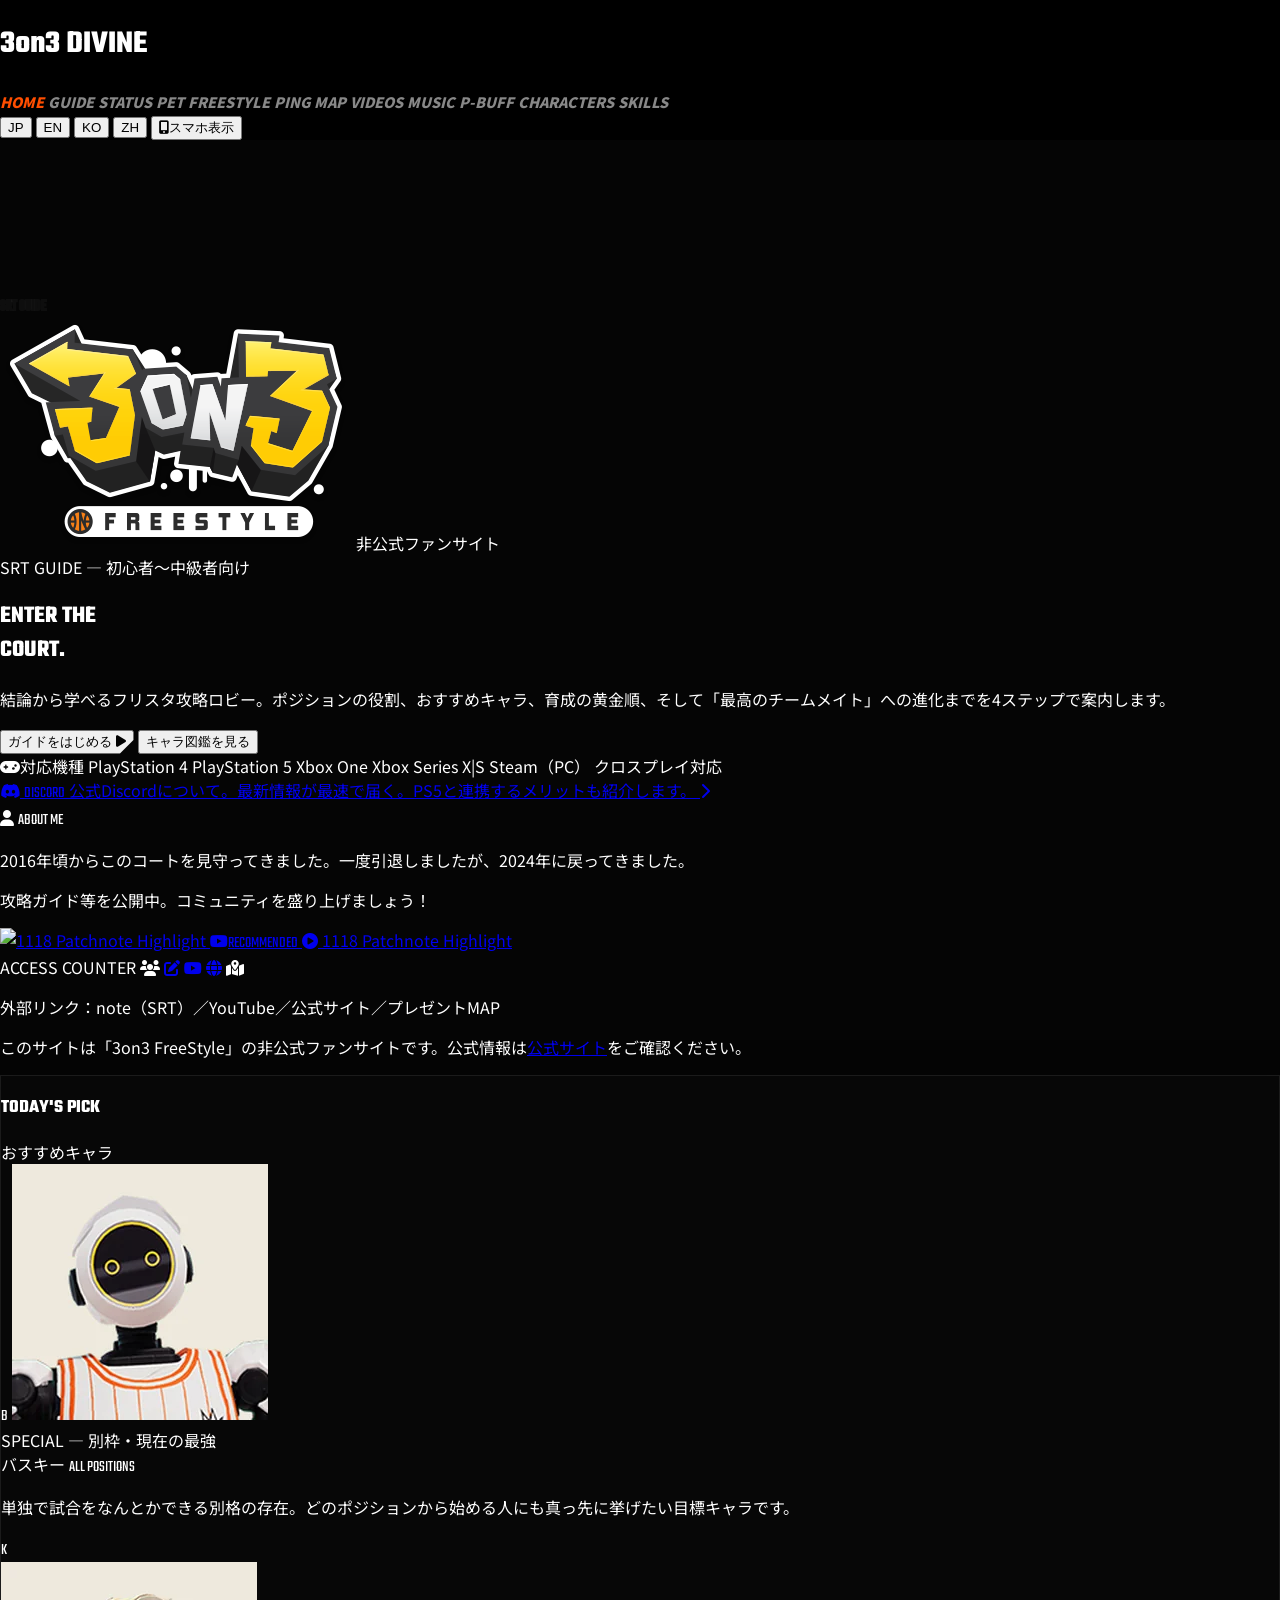
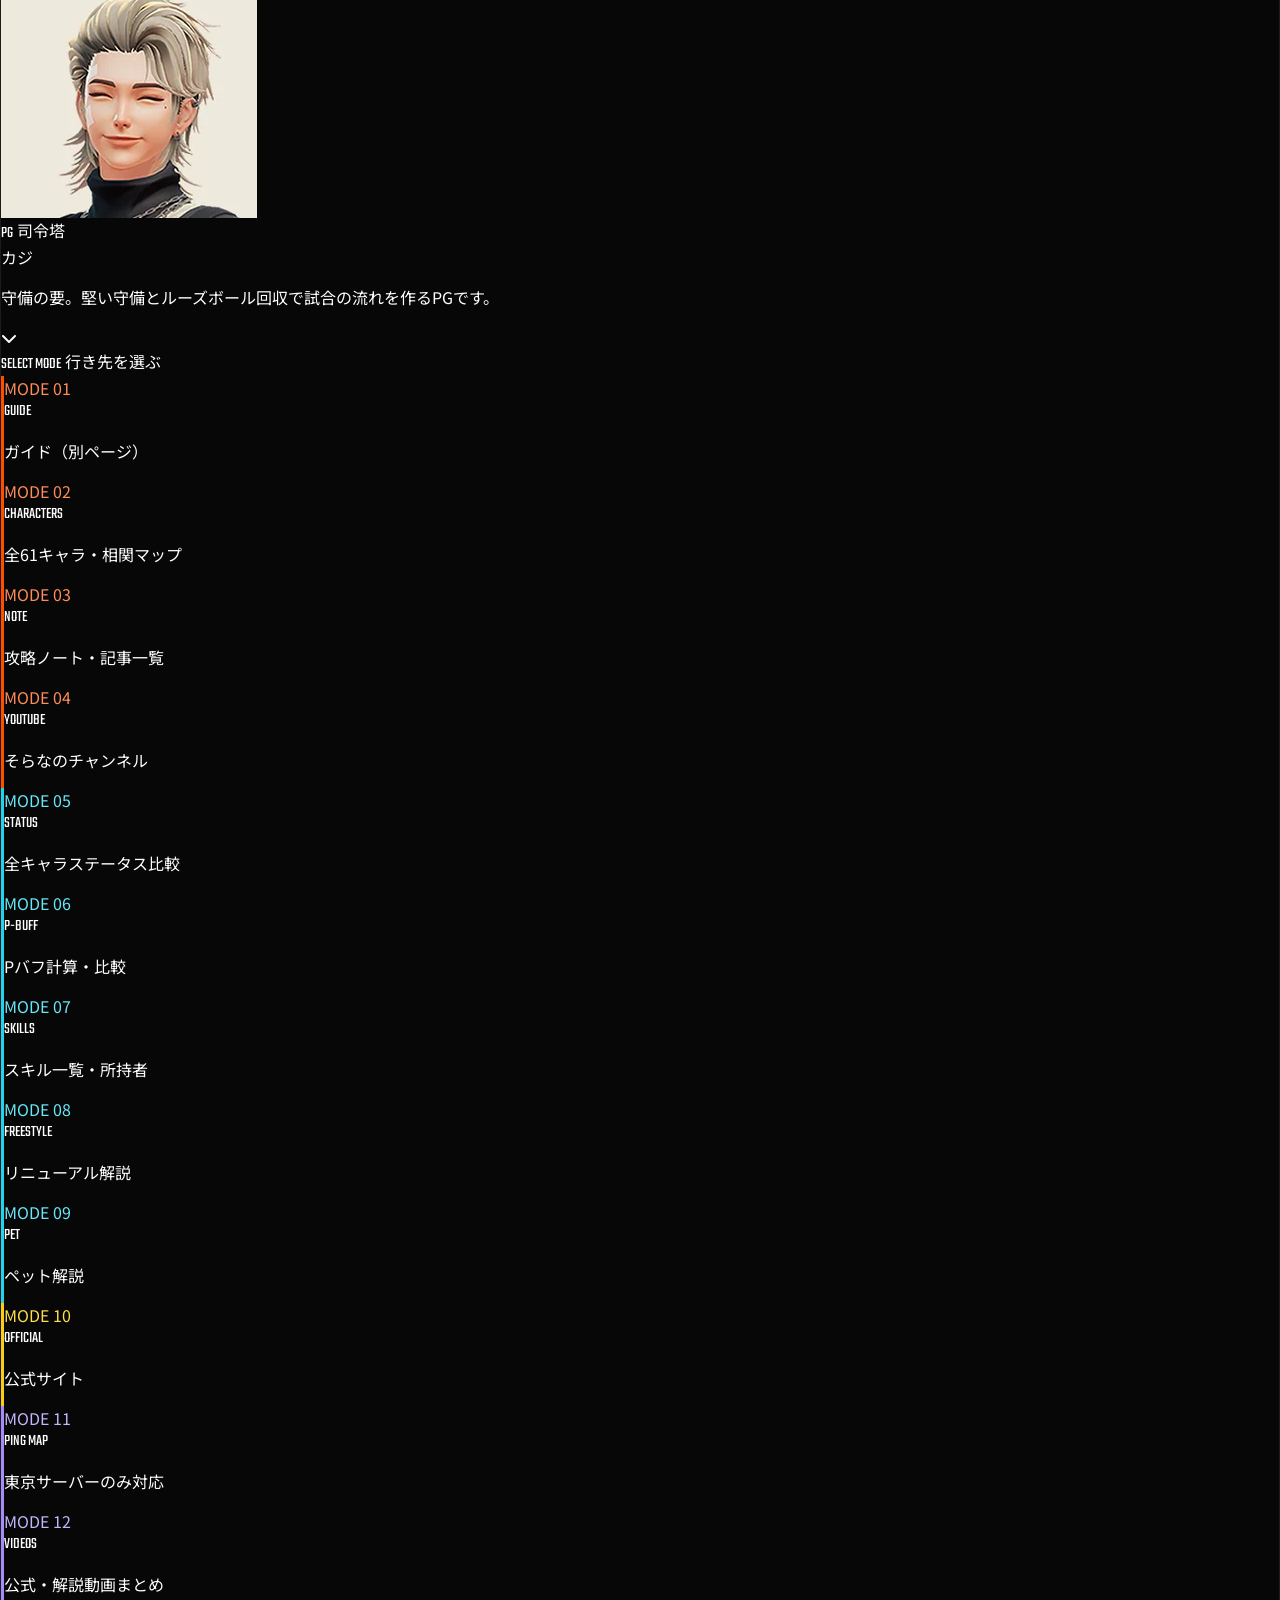
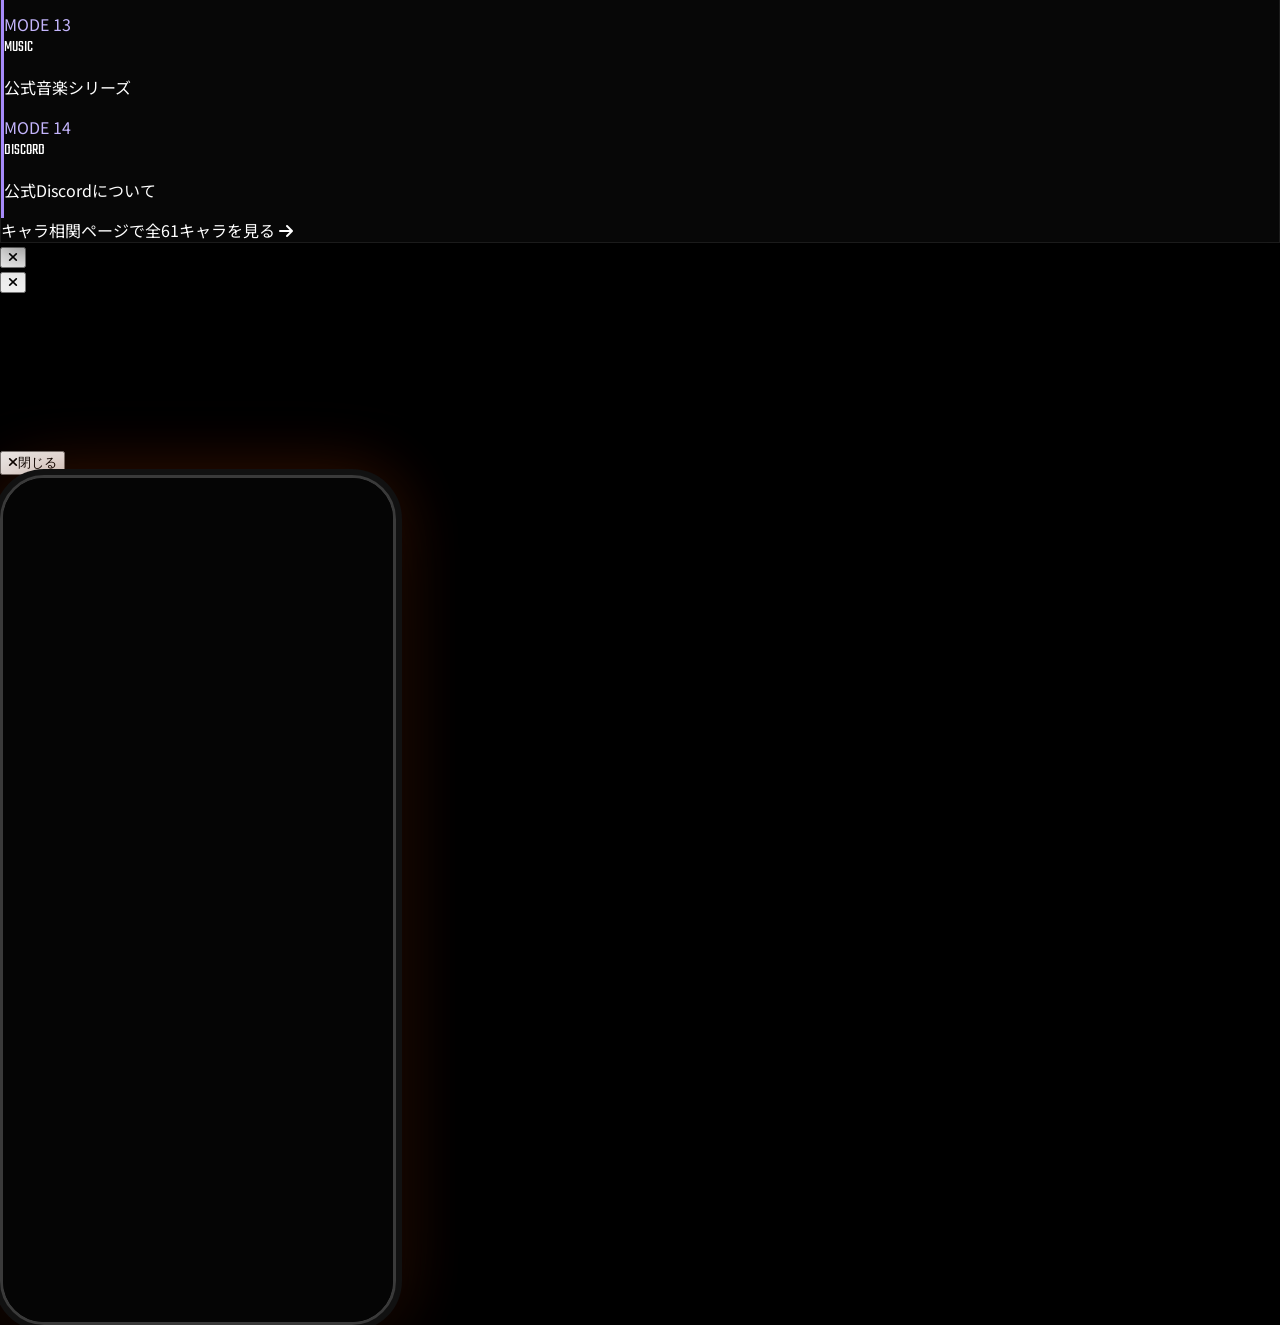
==== commit 6272e24d: "Update index.html" ====
--- a/index.html
+++ b/index.html
@@ -385,94 +385,92 @@
                             <span class="font-teko text-xl font-bold italic tracking-[0.2em] leading-none">SELECT MODE</span>
                             <span class="text-[10px] font-black text-gray-400" data-i18n="lobby-select-sub">行き先を選ぶ</span>
                         </div>
-                        <div class="grid grid-cols-2 gap-1.5">
-                            <div class="mode-tile relative flex flex-col justify-start bg-[#0b0b0d]/85 backdrop-blur border border-white/10 px-3 py-2 cursor-pointer hover:border-[#ff4e00]/70 transition min-h-[52px]" onclick="location.href='guide.html'">
-                                <span class="absolute top-0 left-0 w-7 h-[3px] bg-[#ff4e00]"></span>
-                                <div class="text-[8px] font-black tracking-[0.25em] text-gray-500">MODE 01</div>
-                                <div class="font-teko text-[20px] font-bold italic leading-none mt-0.5" data-i18n="nav-guide">GUIDE</div>
-                                <p class="text-[9px] text-gray-400 leading-tight mt-0.5">初心者ガイド</p>
+                        <div class="grid grid-cols-2 gap-1.5 pick-tiles">
+                            <div onclick="location.href='guide.html'" class="mode-tile tile-c1 flex flex-col justify-start bg-[#0b0b0d]/85 backdrop-blur border border-white/12 px-3 py-2 cursor-pointer transition min-h-[52px]">
+                                <div class="tile-mode text-[8px] font-black tracking-[0.25em]">MODE 01</div>
+                                <div class="font-teko text-[20px] font-bold italic leading-none mt-0.5">GUIDE</div>
+                                <p class="text-[9px] text-gray-400 leading-tight mt-0.5">ガイド（別ページ）</p>
+                                <div class="tile-more"><p class="text-[10px] text-gray-300 leading-relaxed mt-1.5">役割→おすすめキャラ→育成→チームプレイ。迷ったらこの順で進めばOK、4ステップの攻略ルート。</p></div>
                             </div>
-                            <div class="mode-tile relative flex flex-col justify-start bg-[#0b0b0d]/85 backdrop-blur border border-white/10 px-3 py-2 cursor-pointer hover:border-[#ff4e00]/70 transition min-h-[52px]" onclick="location.href='characters.html'">
-                                <span class="absolute top-0 left-0 w-7 h-[3px] bg-[#ff4e00]"></span>
-                                <div class="text-[8px] font-black tracking-[0.25em] text-gray-500">MODE 02</div>
-                                <div class="font-teko text-[20px] font-bold italic leading-none mt-0.5" >CHARACTERS</div>
-                                <p class="text-[9px] text-gray-400 leading-tight mt-0.5">キャラ図鑑・相関</p>
+                            <div onclick="showPage('characters')" class="mode-tile tile-c1 flex flex-col justify-start bg-[#0b0b0d]/85 backdrop-blur border border-white/12 px-3 py-2 cursor-pointer transition min-h-[52px]">
+                                <div class="tile-mode text-[8px] font-black tracking-[0.25em]">MODE 02</div>
+                                <div class="font-teko text-[20px] font-bold italic leading-none mt-0.5">CHARACTERS</div>
+                                <p class="text-[9px] text-gray-400 leading-tight mt-0.5">全61キャラ・相関マップ</p>
+                                <div class="tile-more"><p class="text-[10px] text-gray-300 leading-relaxed mt-1.5">全61キャラの紹介と関係性。誰を育てるか、誰と組むかはここで決める。</p></div>
                             </div>
-                            <div class="mode-tile relative flex flex-col justify-start bg-[#0b0b0d]/85 backdrop-blur border border-white/10 px-3 py-2 cursor-pointer hover:border-[#ff4e00]/70 transition min-h-[52px]" onclick="location.href='skills.html'">
-                                <span class="absolute top-0 left-0 w-7 h-[3px] bg-[#ff4e00]"></span>
-                                <div class="text-[8px] font-black tracking-[0.25em] text-gray-500">MODE 03</div>
-                                <div class="font-teko text-[20px] font-bold italic leading-none mt-0.5" >SKILLS</div>
-                                <p class="text-[9px] text-gray-400 leading-tight mt-0.5">スキル一覧</p>
+                            <div onclick="showPage('note')" class="mode-tile tile-c1 flex flex-col justify-start bg-[#0b0b0d]/85 backdrop-blur border border-white/12 px-3 py-2 cursor-pointer transition min-h-[52px]">
+                                <div class="tile-mode text-[8px] font-black tracking-[0.25em]">MODE 03</div>
+                                <div class="font-teko text-[20px] font-bold italic leading-none mt-0.5">NOTE</div>
+                                <p class="text-[9px] text-gray-400 leading-tight mt-0.5">攻略ノート・記事一覧</p>
+                                <div class="tile-more"><p class="text-[10px] text-gray-300 leading-relaxed mt-1.5">NGプレイ改善、野良戦術、Pバフ解説まで。ガイドの「続き」は全19記事こちら。</p></div>
                             </div>
-                            <div class="mode-tile relative flex flex-col justify-start bg-[#0b0b0d]/85 backdrop-blur border border-white/10 px-3 py-2 cursor-pointer hover:border-[#ff4e00]/70 transition min-h-[52px]" onclick="showPage('db')">
-                                <span class="absolute top-0 left-0 w-7 h-[3px] bg-[#ff4e00]"></span>
-                                <div class="text-[8px] font-black tracking-[0.25em] text-gray-500">MODE 04</div>
-                                <div class="font-teko text-[20px] font-bold italic leading-none mt-0.5" >STATUS</div>
-                                <p class="text-[9px] text-gray-400 leading-tight mt-0.5">ステータス</p>
+                            <div onclick="window.open('https://www.youtube.com/channel/UCjf_8cmMLy8zQZWZPbG8EXQ','_blank')" class="mode-tile tile-c1 flex flex-col justify-start bg-[#0b0b0d]/85 backdrop-blur border border-white/12 px-3 py-2 cursor-pointer transition min-h-[52px]">
+                                <div class="tile-mode text-[8px] font-black tracking-[0.25em]">MODE 04</div>
+                                <div class="font-teko text-[20px] font-bold italic leading-none mt-0.5">YOUTUBE</div>
+                                <p class="text-[9px] text-gray-400 leading-tight mt-0.5">そらなのチャンネル</p>
+                                <div class="tile-more"><p class="text-[10px] text-gray-300 leading-relaxed mt-1.5">そらなのYouTubeチャンネル「SRN」。配信や参加型の様子はこちらから。</p></div>
                             </div>
-                            <div class="mode-tile relative flex flex-col justify-start bg-[#0b0b0d]/85 backdrop-blur border border-[#ff4e00]/80 shadow-[0_0_18px_rgba(255,78,0,0.3)] px-3 py-2 cursor-pointer hover:border-[#ff4e00]/70 transition min-h-[52px]" onclick="showPage('pbuff')">
-                                <span class="absolute top-0 left-0 w-7 h-[3px] bg-[#ff4e00]"></span>
-                                <div class="text-[8px] font-black tracking-[0.25em] text-gray-500">MODE 05</div>
-                                <div class="font-teko text-[20px] font-bold italic leading-none mt-0.5" data-i18n="nav-pbuff">P-BUFF</div>
-                                <p class="text-[9px] text-gray-400 leading-tight mt-0.5">Pバフ</p>
+                            <div onclick="showPage('status')" class="mode-tile tile-c2 flex flex-col justify-start bg-[#0b0b0d]/85 backdrop-blur border border-white/12 px-3 py-2 cursor-pointer transition min-h-[52px]">
+                                <div class="tile-mode text-[8px] font-black tracking-[0.25em]">MODE 05</div>
+                                <div class="font-teko text-[20px] font-bold italic leading-none mt-0.5">STATUS</div>
+                                <p class="text-[9px] text-gray-400 leading-tight mt-0.5">全キャラステータス比較</p>
+                                <div class="tile-more"><p class="text-[10px] text-gray-300 leading-relaxed mt-1.5">全キャラの能力値を一覧・比較できるデータベース。育成先の見極めに。</p></div>
                             </div>
-                            <div class="mode-tile relative flex flex-col justify-start bg-[#0b0b0d]/85 backdrop-blur border border-white/10 px-3 py-2 cursor-pointer hover:border-[#ff4e00]/70 transition min-h-[52px]" onclick="window.open('https://note.com/clean_squid9881', '_blank')">
-                                <span class="absolute top-0 left-0 w-7 h-[3px] bg-[#ff4e00]"></span>
-                                <div class="text-[8px] font-black tracking-[0.25em] text-gray-500">MODE 06</div>
-                                <div class="font-teko text-[20px] font-bold italic leading-none mt-0.5" >NOTE</div>
-                                <p class="text-[9px] text-gray-400 leading-tight mt-0.5">攻略コラム（note）</p>
+                            <div onclick="showPage('pbuff')" class="mode-tile tile-c2 flex flex-col justify-start bg-[#0b0b0d]/85 backdrop-blur border border-white/12 px-3 py-2 cursor-pointer transition min-h-[52px]">
+                                <div class="tile-mode text-[8px] font-black tracking-[0.25em]">MODE 06</div>
+                                <div class="font-teko text-[20px] font-bold italic leading-none mt-0.5">P-BUFF</div>
+                                <p class="text-[9px] text-gray-400 leading-tight mt-0.5">Pバフ計算・比較</p>
+                                <div class="tile-more"><p class="text-[10px] text-gray-300 leading-relaxed mt-1.5">Pバフの仕組み・計算と比較。育成やキャラ選びの判断材料に。</p></div>
                             </div>
-                            <div class="mode-tile relative flex flex-col justify-start bg-[#0b0b0d]/85 backdrop-blur border border-white/10 px-3 py-2 cursor-pointer hover:border-[#ff4e00]/70 transition min-h-[52px]" onclick="location.href='pets.html'">
-                                <span class="absolute top-0 left-0 w-7 h-[3px] bg-[#ff4e00]"></span>
-                                <div class="text-[8px] font-black tracking-[0.25em] text-gray-500">MODE 07</div>
-                                <div class="font-teko text-[20px] font-bold italic leading-none mt-0.5" >PET</div>
+                            <div onclick="location.href='skills.html'" class="mode-tile tile-c2 flex flex-col justify-start bg-[#0b0b0d]/85 backdrop-blur border border-white/12 px-3 py-2 cursor-pointer transition min-h-[52px]">
+                                <div class="tile-mode text-[8px] font-black tracking-[0.25em]">MODE 07</div>
+                                <div class="font-teko text-[20px] font-bold italic leading-none mt-0.5">SKILLS</div>
+                                <p class="text-[9px] text-gray-400 leading-tight mt-0.5">スキル一覧・所持者</p>
+                                <div class="tile-more"><p class="text-[10px] text-gray-300 leading-relaxed mt-1.5">共通66／固有106、全172件。効果説明と所持者つきで検索・絞り込みできる。</p></div>
+                            </div>
+                            <div onclick="location.href='freestyle.html'" class="mode-tile tile-c2 flex flex-col justify-start bg-[#0b0b0d]/85 backdrop-blur border border-white/12 px-3 py-2 cursor-pointer transition min-h-[52px]">
+                                <div class="tile-mode text-[8px] font-black tracking-[0.25em]">MODE 08</div>
+                                <div class="font-teko text-[20px] font-bold italic leading-none mt-0.5">FREESTYLE</div>
+                                <p class="text-[9px] text-gray-400 leading-tight mt-0.5">リニューアル解説</p>
+                                <div class="tile-more"><p class="text-[10px] text-gray-300 leading-relaxed mt-1.5">サイクル方式・強化の数値・Lv.5ステータスを1枚のインフォグラフィックで整理。</p></div>
+                            </div>
+                            <div onclick="location.href='pets.html'" class="mode-tile tile-c2 flex flex-col justify-start bg-[#0b0b0d]/85 backdrop-blur border border-white/12 px-3 py-2 cursor-pointer transition min-h-[52px]">
+                                <div class="tile-mode text-[8px] font-black tracking-[0.25em]">MODE 09</div>
+                                <div class="font-teko text-[20px] font-bold italic leading-none mt-0.5">PET</div>
                                 <p class="text-[9px] text-gray-400 leading-tight mt-0.5">ペット解説</p>
+                                <div class="tile-more"><p class="text-[10px] text-gray-300 leading-relaxed mt-1.5">全51種のペットと56種のサブ能力。入養・合成・成長の仕組みを公式資料で整理。</p></div>
                             </div>
-                            <div class="mode-tile relative flex flex-col justify-start bg-[#0b0b0d]/85 backdrop-blur border border-white/10 px-3 py-2 cursor-pointer hover:border-[#ff4e00]/70 transition min-h-[52px]" onclick="location.href='freestyle.html'">
-                                <span class="absolute top-0 left-0 w-7 h-[3px] bg-[#ff4e00]"></span>
-                                <div class="text-[8px] font-black tracking-[0.25em] text-gray-500">MODE 08</div>
-                                <div class="font-teko text-[20px] font-bold italic leading-none mt-0.5" >FREESTYLE</div>
-                                <p class="text-[9px] text-gray-400 leading-tight mt-0.5">リニューアルまとめ</p>
+                            <div onclick="window.open('https://3on3.fsgames.com','_blank')" class="mode-tile tile-c3 flex flex-col justify-start bg-[#0b0b0d]/85 backdrop-blur border border-white/12 px-3 py-2 cursor-pointer transition min-h-[52px]">
+                                <div class="tile-mode text-[8px] font-black tracking-[0.25em]">MODE 10</div>
+                                <div class="font-teko text-[20px] font-bold italic leading-none mt-0.5">OFFICIAL</div>
+                                <p class="text-[9px] text-gray-400 leading-tight mt-0.5">公式サイト</p>
+                                <div class="tile-more"><p class="text-[10px] text-gray-300 leading-relaxed mt-1.5">ゲーム公式サイト。最新のお知らせ・イベント情報はまずこちら。</p></div>
                             </div>
-                            <div class="mode-tile relative flex flex-col justify-start bg-[#0b0b0d]/85 backdrop-blur border border-white/10 px-3 py-2 cursor-pointer hover:border-[#ff4e00]/70 transition min-h-[52px]" onclick="window.open('https://3on3.fsgames.com', '_blank')">
-                                <span class="absolute top-0 left-0 w-7 h-[3px] bg-[#ff4e00]"></span>
-                                <div class="text-[8px] font-black tracking-[0.25em] text-gray-500">MODE 09</div>
-                                <div class="font-teko text-[20px] font-bold italic leading-none mt-0.5" >OFFICIAL</div>
-                                <p class="text-[9px] text-gray-400 leading-tight mt-0.5">公式サイト</p>
+                            <div onclick="showPage('ping')" class="mode-tile tile-c4 flex flex-col justify-start bg-[#0b0b0d]/85 backdrop-blur border border-white/12 px-3 py-2 cursor-pointer transition min-h-[52px]">
+                                <div class="tile-mode text-[8px] font-black tracking-[0.25em]">MODE 11</div>
+                                <div class="font-teko text-[20px] font-bold italic leading-none mt-0.5">PING MAP</div>
+                                <p class="text-[9px] text-gray-400 leading-tight mt-0.5">東京サーバーのみ対応</p>
+                                <div class="tile-more"><p class="text-[10px] text-gray-300 leading-relaxed mt-1.5">サーバーPingの可視化マップ。現在は東京サーバーのみ対応。</p></div>
                             </div>
-                            <div class="mode-tile relative flex flex-col justify-start bg-[#0b0b0d]/85 backdrop-blur border border-white/10 px-3 py-2 cursor-pointer hover:border-[#ff4e00]/70 transition min-h-[52px]" onclick="window.open('https://www.youtube.com/@3on3FreeStyle', '_blank')">
-                                <span class="absolute top-0 left-0 w-7 h-[3px] bg-[#ff4e00]"></span>
-                                <div class="text-[8px] font-black tracking-[0.25em] text-gray-500">MODE 10</div>
-                                <div class="font-teko text-[20px] font-bold italic leading-none mt-0.5" >YOUTUBE</div>
-                                <p class="text-[9px] text-gray-400 leading-tight mt-0.5">公式YouTube</p>
+                            <div onclick="showPage('videos')" class="mode-tile tile-c4 flex flex-col justify-start bg-[#0b0b0d]/85 backdrop-blur border border-white/12 px-3 py-2 cursor-pointer transition min-h-[52px]">
+                                <div class="tile-mode text-[8px] font-black tracking-[0.25em]">MODE 12</div>
+                                <div class="font-teko text-[20px] font-bold italic leading-none mt-0.5">VIDEOS</div>
+                                <p class="text-[9px] text-gray-400 leading-tight mt-0.5">公式・解説動画まとめ</p>
+                                <div class="tile-more"><p class="text-[10px] text-gray-300 leading-relaxed mt-1.5">キャラ別の紹介・解説動画へのリンク集。</p></div>
                             </div>
-                            <div class="mode-tile relative flex flex-col justify-start bg-[#0b0b0d]/85 backdrop-blur border border-white/10 px-3 py-2 cursor-pointer hover:border-[#ff4e00]/70 transition min-h-[52px]" onclick="showPage('ping')">
-                                <span class="absolute top-0 left-0 w-7 h-[3px] bg-[#ff4e00]"></span>
-                                <div class="text-[8px] font-black tracking-[0.25em] text-gray-500">MODE 11</div>
-                                <div class="font-teko text-[20px] font-bold italic leading-none mt-0.5" >PING MAP</div>
-                                <p class="text-[9px] text-gray-400 leading-tight mt-0.5">Pingマップ</p>
+                            <div onclick="showPage('music')" class="mode-tile tile-c4 flex flex-col justify-start bg-[#0b0b0d]/85 backdrop-blur border border-white/12 px-3 py-2 cursor-pointer transition min-h-[52px]">
+                                <div class="tile-mode text-[8px] font-black tracking-[0.25em]">MODE 13</div>
+                                <div class="font-teko text-[20px] font-bold italic leading-none mt-0.5">MUSIC</div>
+                                <p class="text-[9px] text-gray-400 leading-tight mt-0.5">公式音楽シリーズ</p>
+                                <div class="tile-more"><p class="text-[10px] text-gray-300 leading-relaxed mt-1.5">公式の音楽シリーズや関連動画のまとめ。</p></div>
                             </div>
-                            <div class="mode-tile relative flex flex-col justify-start bg-[#0b0b0d]/85 backdrop-blur border border-white/10 px-3 py-2 cursor-pointer hover:border-[#ff4e00]/70 transition min-h-[52px]" onclick="showPage('videos')">
-                                <span class="absolute top-0 left-0 w-7 h-[3px] bg-[#ff4e00]"></span>
-                                <div class="text-[8px] font-black tracking-[0.25em] text-gray-500">MODE 12</div>
-                                <div class="font-teko text-[20px] font-bold italic leading-none mt-0.5" >VIDEOS</div>
-                                <p class="text-[9px] text-gray-400 leading-tight mt-0.5">動画リンク集</p>
-                            </div>
-                            <div class="mode-tile relative flex flex-col justify-start bg-[#0b0b0d]/85 backdrop-blur border border-white/10 px-3 py-2 cursor-pointer hover:border-[#ff4e00]/70 transition min-h-[52px]" onclick="showPage('music')">
-                                <span class="absolute top-0 left-0 w-7 h-[3px] bg-[#ff4e00]"></span>
-                                <div class="text-[8px] font-black tracking-[0.25em] text-gray-500">MODE 13</div>
-                                <div class="font-teko text-[20px] font-bold italic leading-none mt-0.5" >MUSIC</div>
-                                <p class="text-[9px] text-gray-400 leading-tight mt-0.5">音楽シリーズ</p>
-                            </div>
-                            <div class="mode-tile relative flex flex-col justify-start bg-[#0b0b0d]/85 backdrop-blur border border-white/10 px-3 py-2 cursor-pointer hover:border-[#ff4e00]/70 transition min-h-[52px]" onclick="location.href='discord.html'">
-                                <span class="absolute top-0 left-0 w-7 h-[3px] bg-[#ff4e00]"></span>
-                                <div class="text-[8px] font-black tracking-[0.25em] text-gray-500">MODE 14</div>
-                                <div class="font-teko text-[20px] font-bold italic leading-none mt-0.5" >DISCORD</div>
-                                <p class="text-[9px] text-gray-400 leading-tight mt-0.5">公式Discord</p>
+                            <div onclick="location.href='discord.html'" class="mode-tile tile-c4 flex flex-col justify-start bg-[#0b0b0d]/85 backdrop-blur border border-white/12 px-3 py-2 cursor-pointer transition min-h-[52px]">
+                                <div class="tile-mode text-[8px] font-black tracking-[0.25em]">MODE 14</div>
+                                <div class="font-teko text-[20px] font-bold italic leading-none mt-0.5">DISCORD</div>
+                                <p class="text-[9px] text-gray-400 leading-tight mt-0.5">公式Discordについて</p>
+                                <div class="tile-more"><p class="text-[10px] text-gray-300 leading-relaxed mt-1.5">公式Discordのすすめ。最新情報の入手法とPS5連携のメリット。</p></div>
                             </div>
                         </div>
-
-                        <!-- 全キャラへの導線 -->
                         <div class="mt-auto pt-3.5">
                             <span onclick="location.href='characters.html'" class="inline-flex items-center gap-2 text-[#ff7a33] hover:text-[#ff9a5c] transition font-black text-xs tracking-wider cursor-pointer" data-i18n="lobby-pick-all">キャラ相関ページで全61キャラを見る <i class="fas fa-arrow-right"></i></span>
                         </div>
@@ -539,6 +537,11 @@
             <style>
 .mode-tile .tile-more{display:flex;flex-direction:column;flex:1 1 auto;max-height:0;opacity:0;overflow:hidden;transition:max-height .5s ease,opacity .4s ease}
 .mode-tile:hover .tile-more,.mode-tile.open .tile-more{max-height:460px;opacity:1}
+.pick-tiles .mode-tile:hover .tile-more,.pick-tiles .mode-tile.open .tile-more{max-height:120px}
+.tile-c1{border-left:3px solid #ff4e00}.tile-c1 .tile-mode{color:#ff8c5a}.tile-c1:hover{border-color:rgba(255,78,0,.75)}
+.tile-c2{border-left:3px solid #22d3ee}.tile-c2 .tile-mode{color:#67e8f9}.tile-c2:hover{border-color:rgba(34,211,238,.7)}
+.tile-c3{border-left:3px solid #facc15}.tile-c3 .tile-mode{color:#fde047}.tile-c3:hover{border-color:rgba(250,204,21,.7)}
+.tile-c4{border-left:3px solid #a78bfa}.tile-c4 .tile-mode{color:#c4b5fd}.tile-c4:hover{border-color:rgba(167,139,250,.7)}
 </style>
             
         </div>
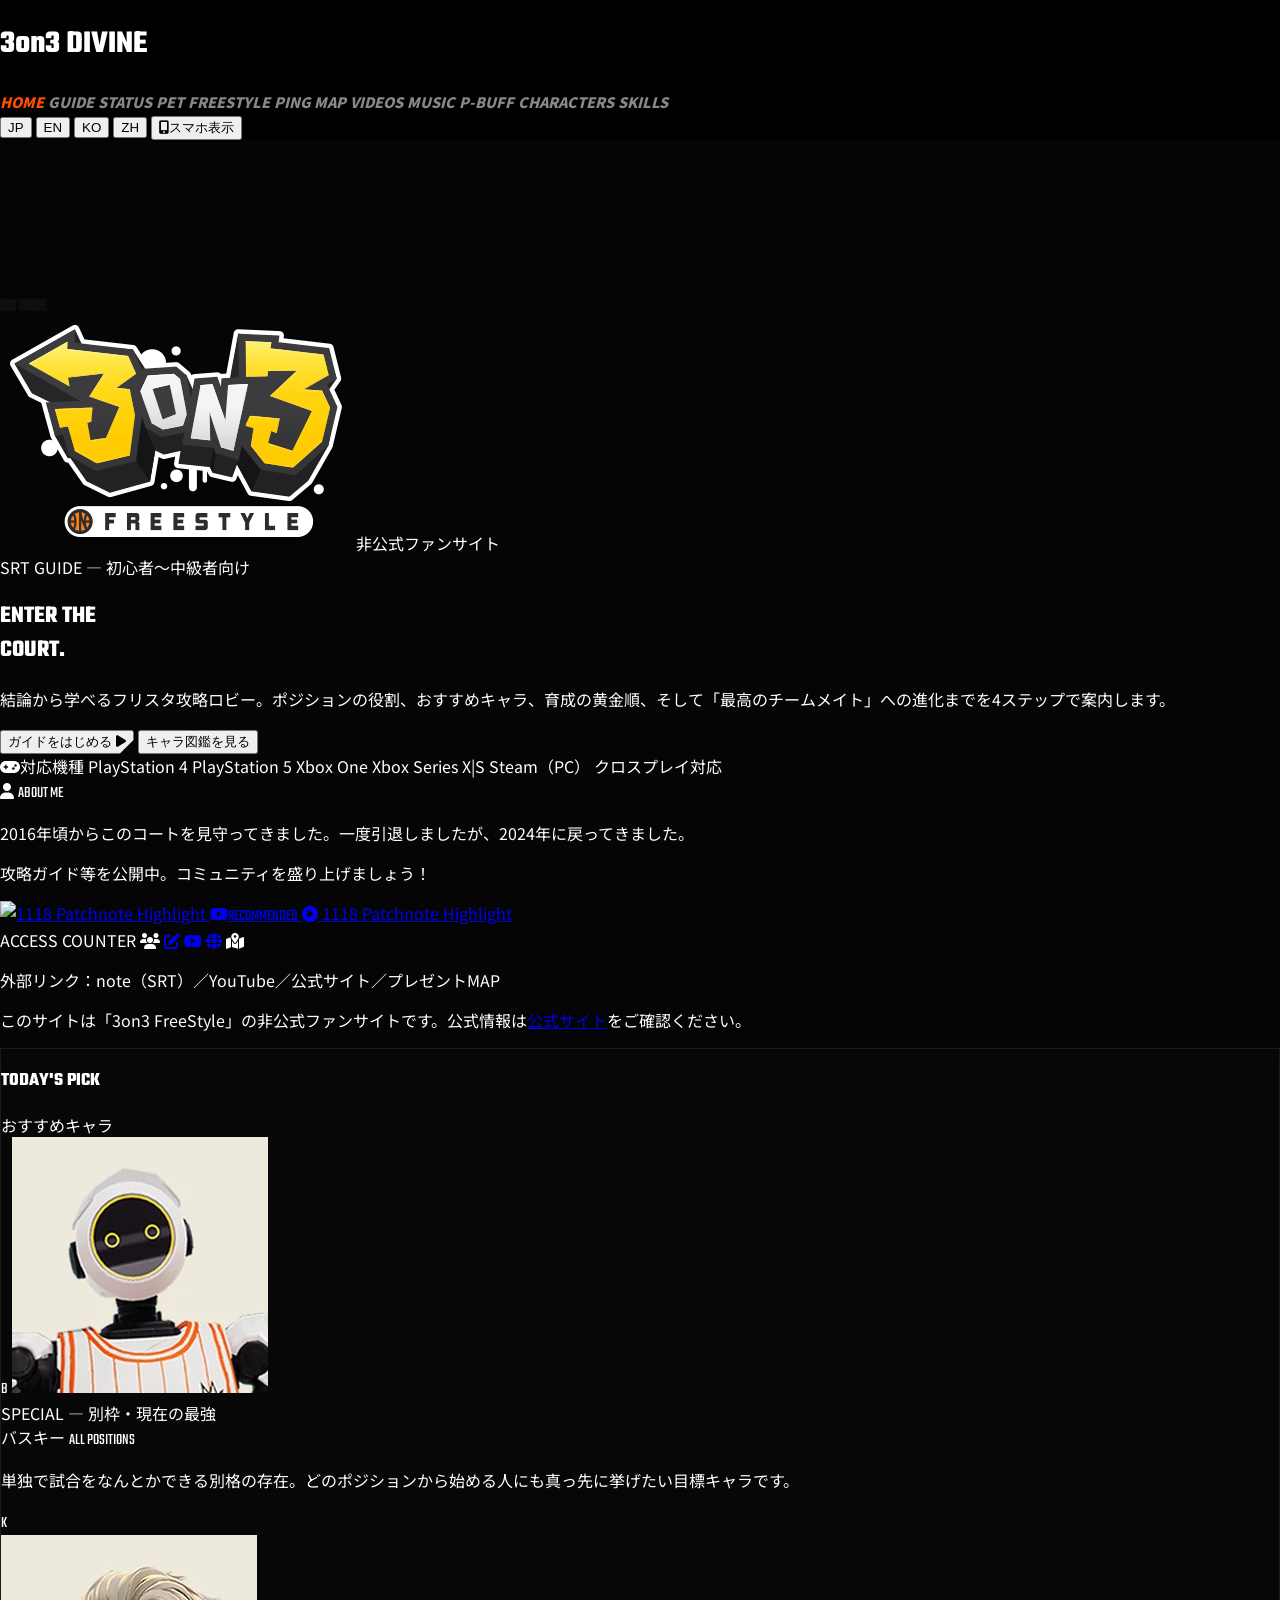
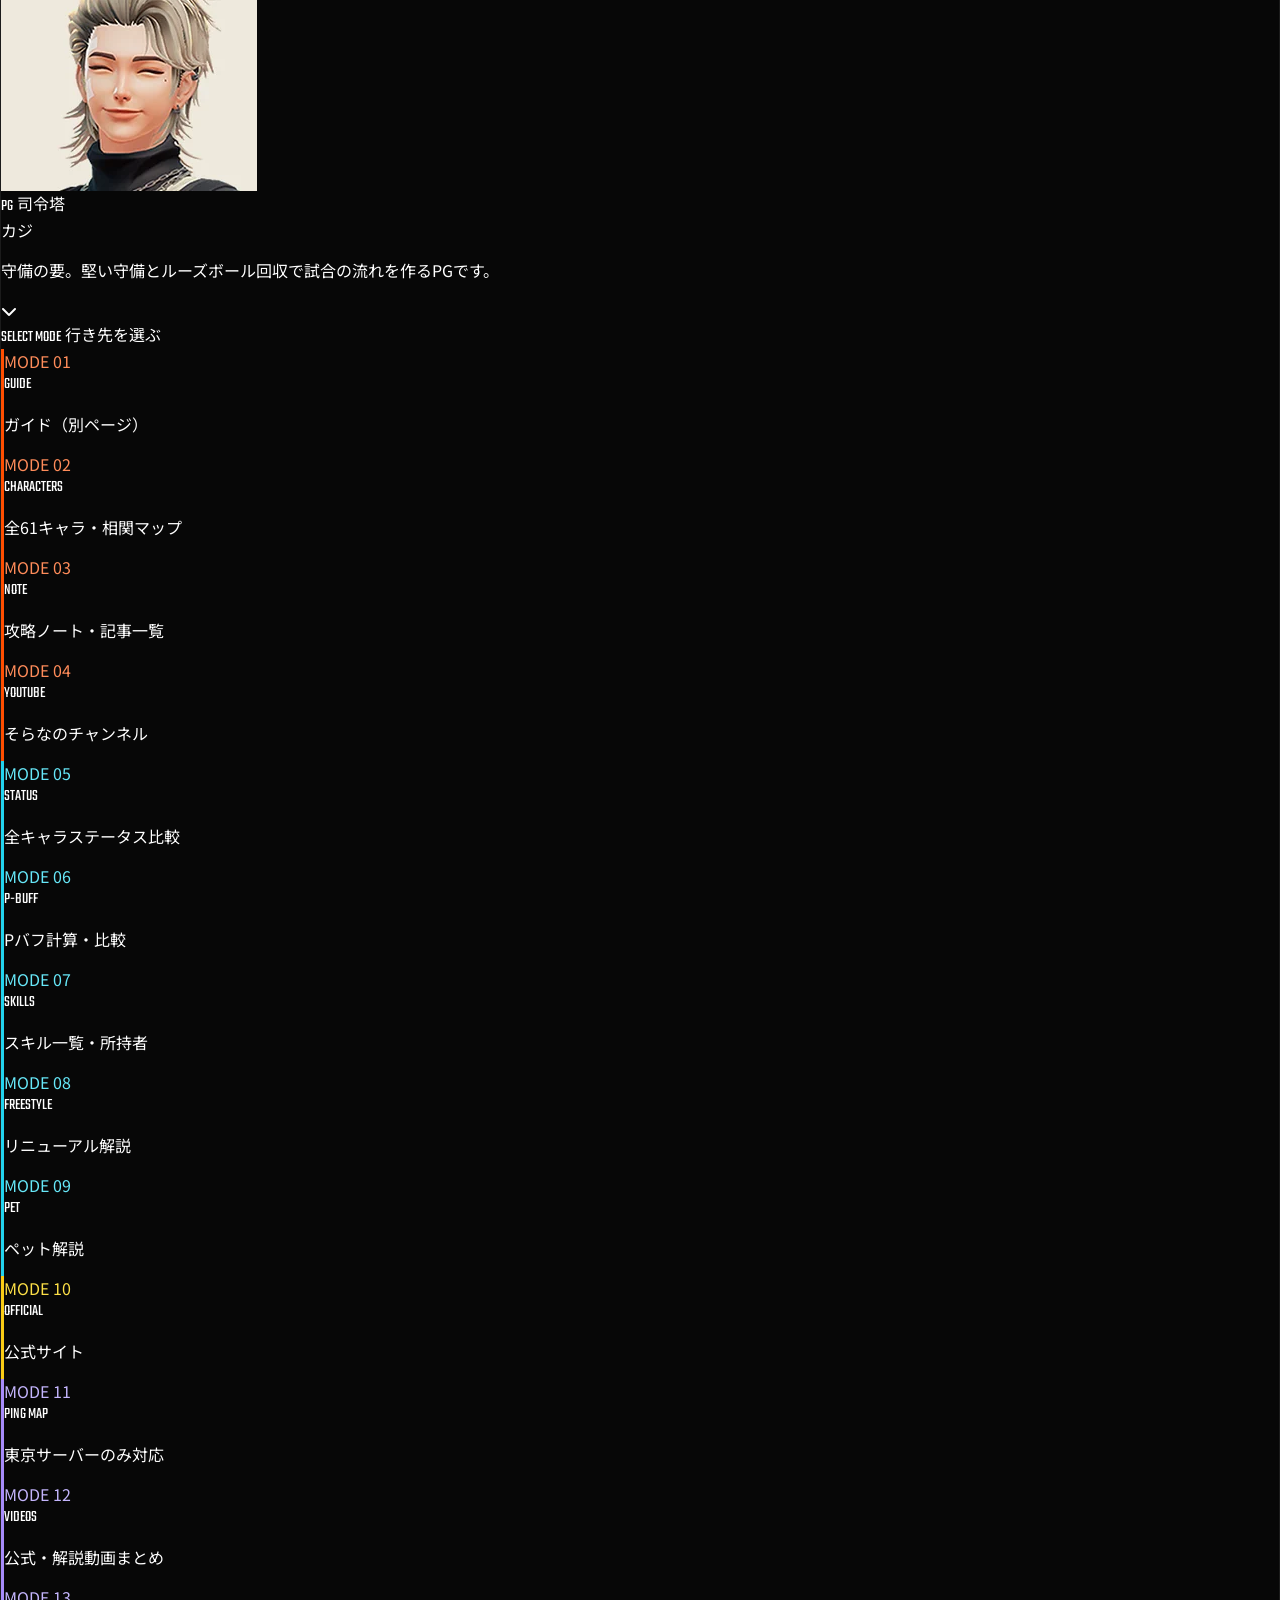
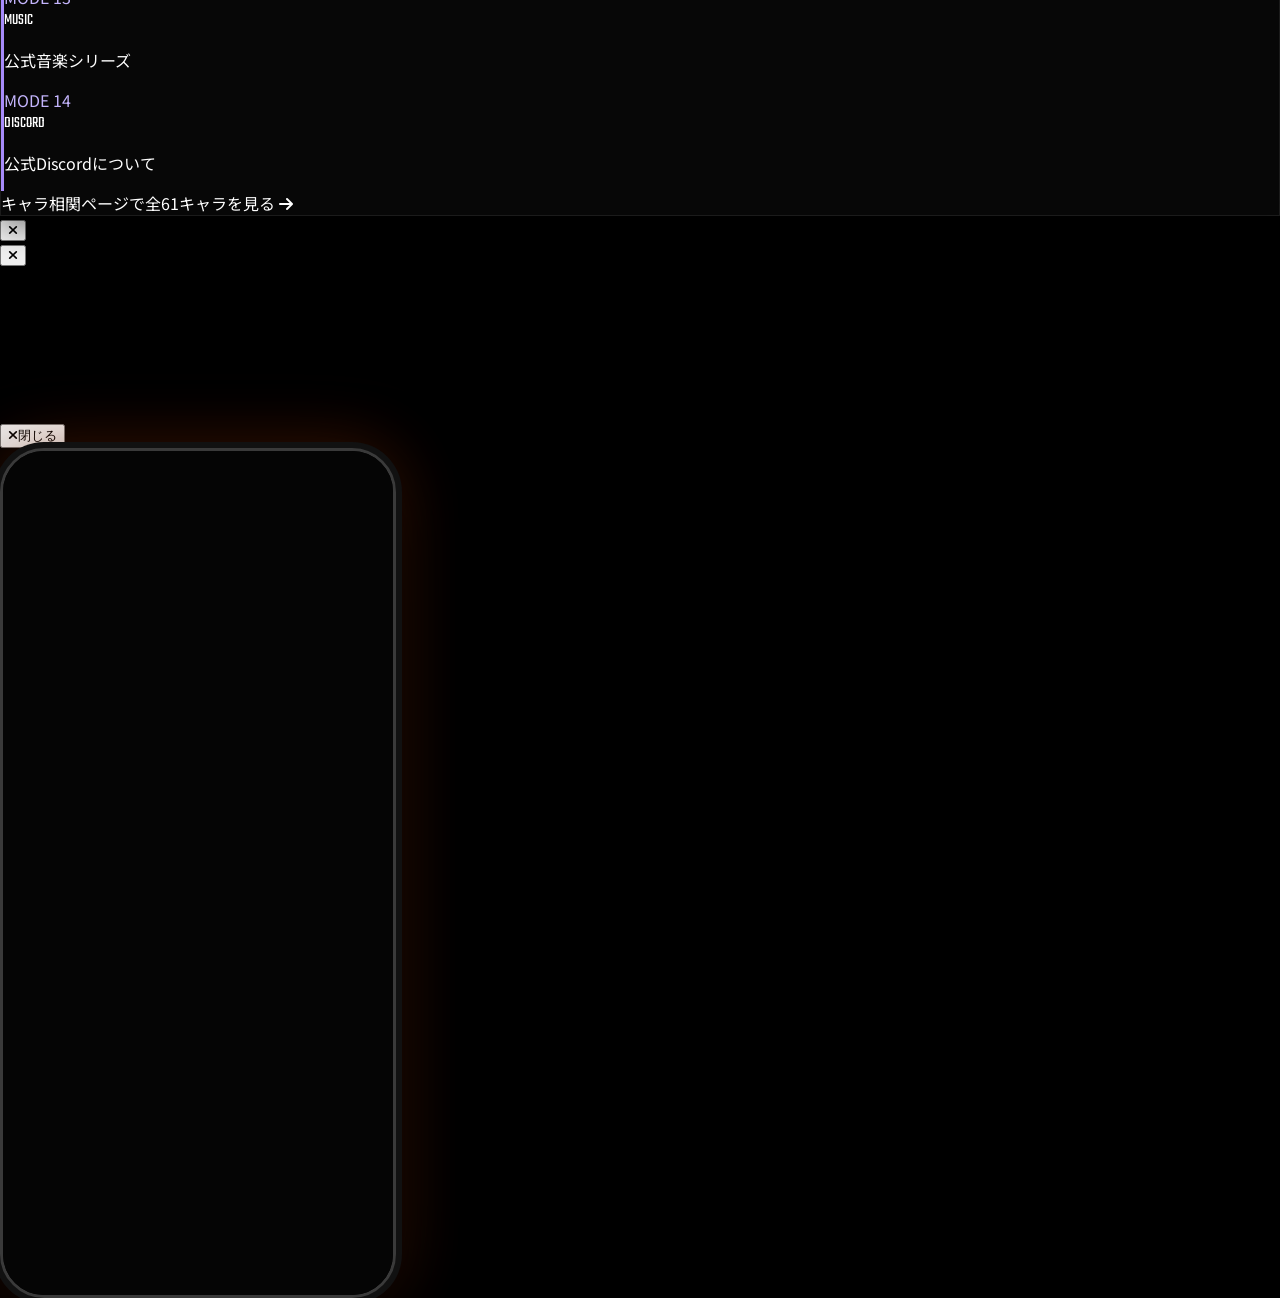
==== commit 6d965f35: "Update index.html" ====
--- a/index.html
+++ b/index.html
@@ -186,15 +186,7 @@
                         <span class="bg-black/70 backdrop-blur border border-[#ff4e00] rounded px-3 py-1.5 text-[11px] font-black text-[#ff7a33]" data-i18n="lobby-crossplay">クロスプレイ対応</span>
                     </div>
                     <!-- 左下タイル（DISCORD／ABOUT ME／RECOMMENDED／ACCESS COUNTER・同格4タイル） -->
-                    <div class="grid grid-cols-2 gap-2.5 mt-7 max-w-xl items-stretch">
-                        <a href="discord.html" class="group relative flex flex-col bg-[#0b0b0d]/85 backdrop-blur border border-white/15 hover:border-[#5865F2] rounded-2xl p-3.5 transition min-h-[104px]">
-                            <span class="flex items-center gap-2">
-                                <i class="fab fa-discord text-xl text-[#5865F2] shrink-0"></i>
-                                <span class="font-teko text-xl font-bold italic tracking-widest leading-none">DISCORD</span>
-                            </span>
-                            <span class="block text-[10px] text-gray-400 mt-1.5 leading-relaxed">公式Discordについて。最新情報が最速で届く。PS5と連携するメリットも紹介します。</span>
-                            <i class="fas fa-chevron-right absolute bottom-3 right-3 text-gray-500 group-hover:text-white transition text-xs"></i>
-                        </a>
+                    <div class="grid grid-cols-3 gap-2.5 mt-7 items-stretch w-full">
                         <div class="flex flex-col bg-[#0b0b0d]/85 backdrop-blur border border-white/15 rounded-2xl p-3.5 min-h-[104px]">
                             <span class="flex items-center gap-2">
                                 <i class="fas fa-user text-sm text-[#ff4e00] shrink-0"></i>
@@ -227,7 +219,7 @@
                             <p class="text-[9px] text-gray-500 leading-relaxed mt-2" data-i18n="lobby-ext-links">外部リンク：note（SRT）／YouTube／公式サイト／プレゼントMAP</p>
                         </div>
                     </div>
-                    <p class="text-[9px] text-gray-500 leading-relaxed mt-2.5 max-w-xl" data-i18n="lobby-disclaimer">このサイトは「3on3 FreeStyle」の<span class="text-gray-300 font-bold">非公式ファンサイト</span>です。公式情報は<a href="https://3on3.fsgames.com/" target="_blank" class="underline hover:text-white">公式サイト</a>をご確認ください。</p>
+                    <p class="text-[9px] text-gray-500 leading-relaxed mt-2.5" data-i18n="lobby-disclaimer">このサイトは「3on3 FreeStyle」の<span class="text-gray-300 font-bold">非公式ファンサイト</span>です。公式情報は<a href="https://3on3.fsgames.com/" target="_blank" class="underline hover:text-white">公式サイト</a>をご確認ください。</p>
                 </div>
 
                 <!-- ▼ 右：TODAY'S PICK ▼ -->
@@ -1058,8 +1050,8 @@
             'gd-s2-giantg-desc': '圧倒的な身体能力でゴール下を支配するパワーフォワードです。',
             'gd-s2-blair-name': 'ブレア',
             'gd-s2-blair-desc': '広いシュートレンジとゴール下プレイを両立する万能型センターです。',
-            'gd-s2-pg4-title': 'PGから始めるなら「4強」が候補',
-            'gd-s2-pg4-desc': '2026年環境のPGは<span class="text-white font-bold">カジ／ジェネーザ／クララ／アイラ</span>の4強。中でもクララはルーズボールへの対応力と、ジャンプシューターを封じる守備が持ち味で、攻守バランスも高く育成優先度が高い1人です。まずは初期のマードックで基礎を覚えながら、自分のポジションの目標キャラを狙いましょう。',
+            'gd-s2-pg4-title': 'PGから始めるなら「5強」が候補',
+            'gd-s2-pg4-desc': '2026年環境のPGは<span class="text-white font-bold">カジ／ジェネーザ／クララ／アイラ／ペドロ</span>の5強。ペドロはスティールで対面に強いPGです。中でもクララはルーズボールへの対応力と、ジャンプシューターを封じる守備が持ち味で、攻守バランスも高く育成優先度が高い1人です。まずは初期のマードックで基礎を覚えながら、自分のポジションの目標キャラを狙いましょう。',
             'gd-note-s2-1': '<i class="fas fa-edit"></i>続きはnoteで：04. 上位リーグで通用する立ち回りの基本',
             'gd-note-s2-2': '<i class="fas fa-edit"></i>続きはnoteで：000. 初心者におすすめのPG決定戦',
             'gd-note-s2-3': '<i class="fas fa-edit"></i>続きはnoteで：クララ（Clara）完全攻略ガイド',
@@ -1129,8 +1121,8 @@
             'gd-s2-giantg-desc': 'A power forward who dominates the paint with overwhelming physicality.',
             'gd-s2-blair-name': 'Blair',
             'gd-s2-blair-desc': 'A versatile center who pairs a wide shooting range with strong play under the basket.',
-            'gd-s2-pg4-title': 'Starting at PG? The "Big 4" Are Your Candidates',
-            'gd-s2-pg4-desc': 'In the 2026 meta, PG is ruled by a big four: <span class="text-white font-bold">Kaji / Genesa / Clara / Ayla</span>. Among them, Clara stands out for her loose-ball handling and a defense that shuts down jump shooters, and her strong all-around balance makes her a high-priority build. Start by learning the basics on the starter Murdock while you aim for your position\'s goal character.',
+            'gd-s2-pg4-title': 'Starting at PG? The "Big 5" Are Your Candidates',
+            'gd-s2-pg4-desc': 'In the 2026 meta, PG is ruled by a big five: <span class="text-white font-bold">Kaji / Genesa / Clara / Ayla / Pedro</span>. Pedro is a PG who pressures his matchup with steals. Among them, Clara stands out for her loose-ball handling and a defense that shuts down jump shooters, and her strong all-around balance makes her a high-priority build. Start by learning the basics on the starter Murdock while you aim for your position\'s goal character.',
             'gd-note-s2-1': '<i class="fas fa-edit"></i>Continued on note: 04. 上位リーグで通用する立ち回りの基本',
             'gd-note-s2-2': '<i class="fas fa-edit"></i>Continued on note: 000. 初心者におすすめのPG決定戦',
             'gd-note-s2-3': '<i class="fas fa-edit"></i>Continued on note: クララ（Clara）完全攻略ガイド',
@@ -1200,8 +1192,8 @@
             'gd-s2-giantg-desc': '압도적인 신체 능력으로 골 밑을 지배하는 파워 포워드입니다.',
             'gd-s2-blair-name': 'Blair',
             'gd-s2-blair-desc': '넓은 슛 레인지와 골 밑 플레이를 겸비한 만능형 센터입니다.',
-            'gd-s2-pg4-title': 'PG로 시작한다면 \'4강\'이 후보',
-            'gd-s2-pg4-desc': '2026년 환경의 PG는 <span class="text-white font-bold">Kaji / Genesa / Clara / Ayla</span>의 4강 체제. 그중에서도 Clara는 루즈볼 대응력과 점프 슈터를 봉쇄하는 수비가 강점이며, 공수 밸런스도 높아 육성 우선도가 높은 캐릭터입니다. 우선 초기 캐릭터 Murdock으로 기본기를 익히면서 자신의 포지션 목표 캐릭터를 노려 봅시다.',
+            'gd-s2-pg4-title': 'PG로 시작한다면 \'5강\'이 후보',
+            'gd-s2-pg4-desc': '2026년 환경의 PG는 <span class="text-white font-bold">Kaji / Genesa / Clara / Ayla / Pedro</span>의 5강 체제. Pedro는 스틸로 상대 PG를 압박하는 캐릭터입니다. 그중에서도 Clara는 루즈볼 대응력과 점프 슈터를 봉쇄하는 수비가 강점이며, 공수 밸런스도 높아 육성 우선도가 높은 캐릭터입니다. 우선 초기 캐릭터 Murdock으로 기본기를 익히면서 자신의 포지션 목표 캐릭터를 노려 봅시다.',
             'gd-note-s2-1': '<i class="fas fa-edit"></i>계속은 note에서: 04. 上位リーグで通用する立ち回りの基本',
             'gd-note-s2-2': '<i class="fas fa-edit"></i>계속은 note에서: 000. 初心者におすすめのPG決定戦',
             'gd-note-s2-3': '<i class="fas fa-edit"></i>계속은 note에서: クララ（Clara）完全攻略ガイド',
@@ -1271,8 +1263,8 @@
             'gd-s2-giantg-desc': '凭借压倒性的身体素质统治篮下的大前锋。',
             'gd-s2-blair-name': 'Blair',
             'gd-s2-blair-desc': '兼具宽广投篮射程与篮下打法的全能型中锋。',
-            'gd-s2-pg4-title': '从PG起步的话，"四强"是候选',
-            'gd-s2-pg4-desc': '2026年环境的PG是<span class="text-white font-bold">Kaji / Genesa / Clara / Ayla</span>四强。其中Clara的强项是拼抢地板球的应对能力，以及封锁跳投射手的防守，攻守平衡度也很高，是养成优先级很高的一位。先用初始角色Murdock熟悉基础，同时瞄准自己位置的目标角色吧。',
+            'gd-s2-pg4-title': '从PG起步的话，"五强"是候选',
+            'gd-s2-pg4-desc': '2026年环境的PG是<span class="text-white font-bold">Kaji / Genesa / Clara / Ayla / Pedro</span>五强。Pedro是靠抢断压制对位PG的选手。其中Clara的强项是拼抢地板球的应对能力，以及封锁跳投射手的防守，攻守平衡度也很高，是养成优先级很高的一位。先用初始角色Murdock熟悉基础，同时瞄准自己位置的目标角色吧。',
             'gd-note-s2-1': '<i class="fas fa-edit"></i>在note继续阅读：04. 上位リーグで通用する立ち回りの基本',
             'gd-note-s2-2': '<i class="fas fa-edit"></i>在note继续阅读：000. 初心者におすすめのPG決定戦',
             'gd-note-s2-3': '<i class="fas fa-edit"></i>在note继续阅读：クララ（Clara）完全攻略ガイド',
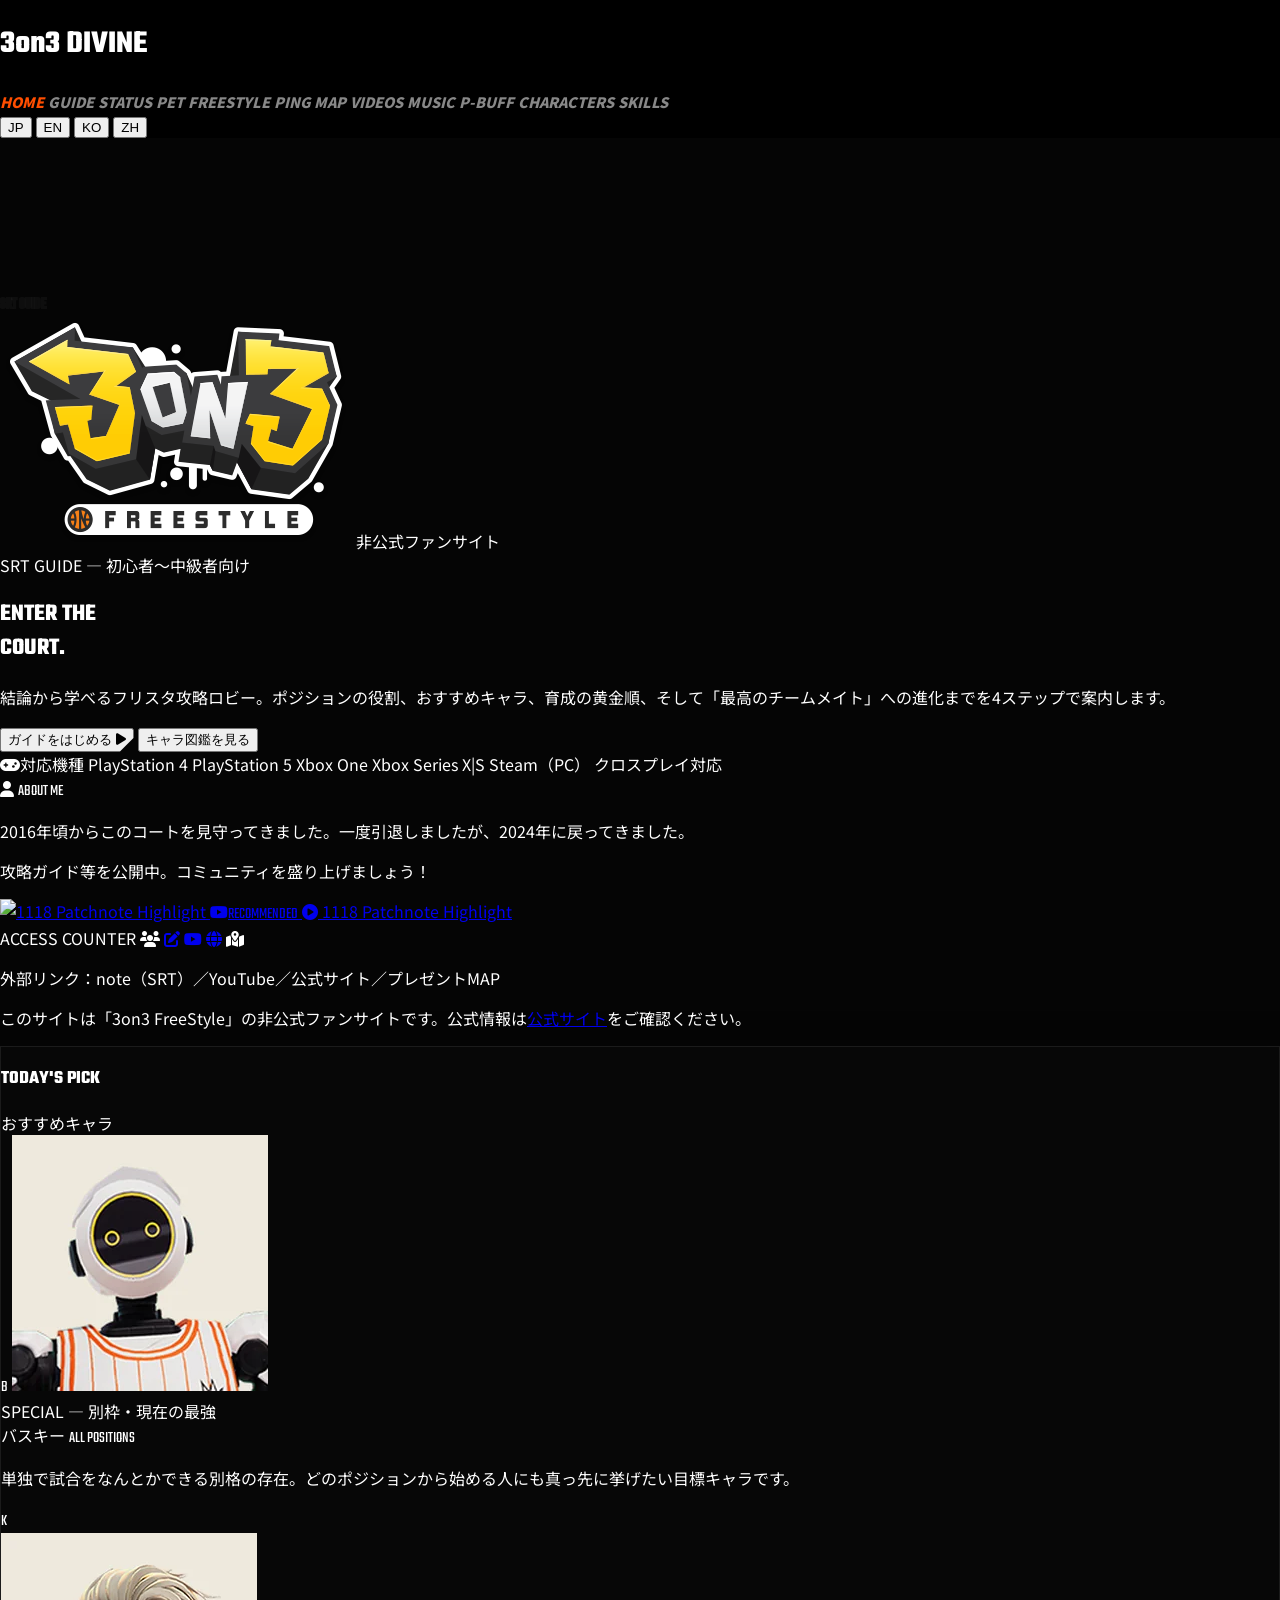
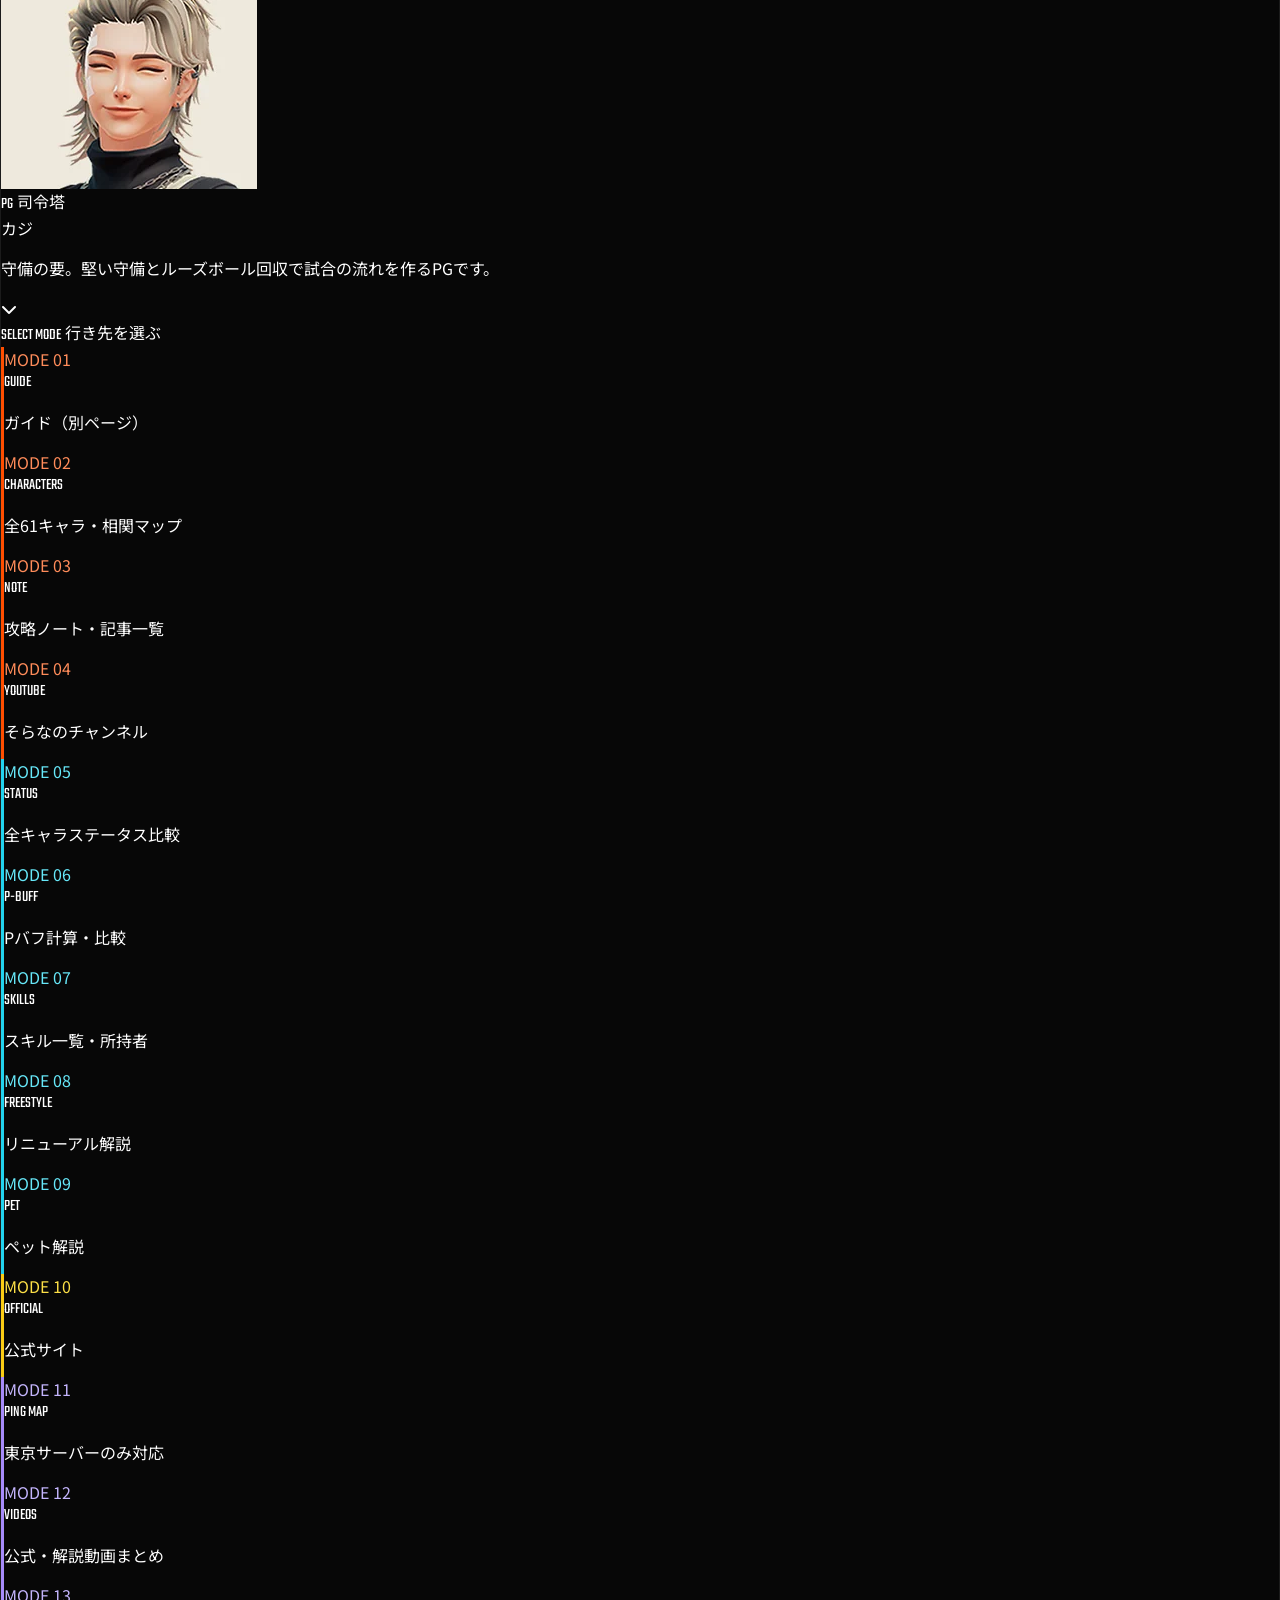
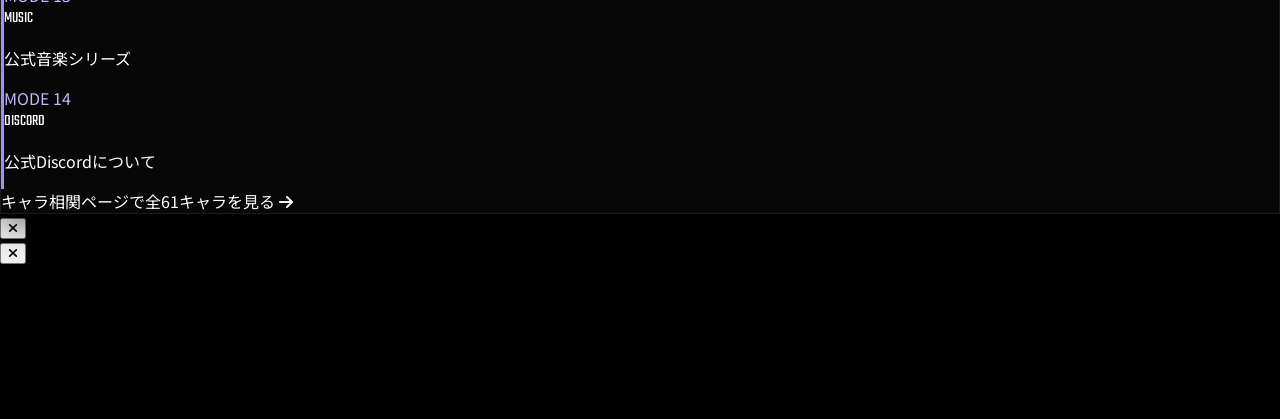
==== commit 83e0d63b: "スマホ表示プレビューを削除" ====
--- a/index.html
+++ b/index.html
@@ -105,7 +105,6 @@
             <button class="bg-white/10 hover:bg-white/20 text-[10px] font-black px-2.5 py-1.5 rounded transition lang-btn" onclick="switchLanguage('en', this)">EN</button>
             <button class="bg-white/10 hover:bg-white/20 text-[10px] font-black px-2.5 py-1.5 rounded transition lang-btn" onclick="switchLanguage('ko', this)">KO</button>
             <button class="bg-white/10 hover:bg-white/20 text-[10px] font-black px-2.5 py-1.5 rounded transition lang-btn" onclick="switchLanguage('zh', this)">ZH</button>
-            <button id="mp-open-btn" class="bg-[#ff4e00]/15 hover:bg-[#ff4e00]/35 border border-[#ff4e00]/60 text-[#ff4e00] text-[10px] font-black px-2.5 py-1.5 rounded transition ml-2"><i class="fas fa-mobile-screen-button mr-1"></i><span data-i18n="mp-btn">スマホ表示</span></button>
         </div>
     </header>
 
@@ -384,13 +383,13 @@
                                 <p class="text-[9px] text-gray-400 leading-tight mt-0.5">ガイド（別ページ）</p>
                                 <div class="tile-more"><p class="text-[10px] text-gray-300 leading-relaxed mt-1.5">役割→おすすめキャラ→育成→チームプレイ。迷ったらこの順で進めばOK、4ステップの攻略ルート。</p></div>
                             </div>
-                            <div onclick="showPage('characters')" class="mode-tile tile-c1 flex flex-col justify-start bg-[#0b0b0d]/85 backdrop-blur border border-white/12 px-3 py-2 cursor-pointer transition min-h-[52px]">
+                            <div onclick="location.href='characters.html'" class="mode-tile tile-c1 flex flex-col justify-start bg-[#0b0b0d]/85 backdrop-blur border border-white/12 px-3 py-2 cursor-pointer transition min-h-[52px]">
                                 <div class="tile-mode text-[8px] font-black tracking-[0.25em]">MODE 02</div>
                                 <div class="font-teko text-[20px] font-bold italic leading-none mt-0.5">CHARACTERS</div>
                                 <p class="text-[9px] text-gray-400 leading-tight mt-0.5">全61キャラ・相関マップ</p>
                                 <div class="tile-more"><p class="text-[10px] text-gray-300 leading-relaxed mt-1.5">全61キャラの紹介と関係性。誰を育てるか、誰と組むかはここで決める。</p></div>
                             </div>
-                            <div onclick="showPage('note')" class="mode-tile tile-c1 flex flex-col justify-start bg-[#0b0b0d]/85 backdrop-blur border border-white/12 px-3 py-2 cursor-pointer transition min-h-[52px]">
+                            <div onclick="window.open('https://note.com/clean_squid9881','_blank')" class="mode-tile tile-c1 flex flex-col justify-start bg-[#0b0b0d]/85 backdrop-blur border border-white/12 px-3 py-2 cursor-pointer transition min-h-[52px]">
                                 <div class="tile-mode text-[8px] font-black tracking-[0.25em]">MODE 03</div>
                                 <div class="font-teko text-[20px] font-bold italic leading-none mt-0.5">NOTE</div>
                                 <p class="text-[9px] text-gray-400 leading-tight mt-0.5">攻略ノート・記事一覧</p>
@@ -402,7 +401,7 @@
                                 <p class="text-[9px] text-gray-400 leading-tight mt-0.5">そらなのチャンネル</p>
                                 <div class="tile-more"><p class="text-[10px] text-gray-300 leading-relaxed mt-1.5">そらなのYouTubeチャンネル「SRN」。配信や参加型の様子はこちらから。</p></div>
                             </div>
-                            <div onclick="showPage('status')" class="mode-tile tile-c2 flex flex-col justify-start bg-[#0b0b0d]/85 backdrop-blur border border-white/12 px-3 py-2 cursor-pointer transition min-h-[52px]">
+                            <div onclick="showPage('db')" class="mode-tile tile-c2 flex flex-col justify-start bg-[#0b0b0d]/85 backdrop-blur border border-white/12 px-3 py-2 cursor-pointer transition min-h-[52px]">
                                 <div class="tile-mode text-[8px] font-black tracking-[0.25em]">MODE 05</div>
                                 <div class="font-teko text-[20px] font-bold italic leading-none mt-0.5">STATUS</div>
                                 <p class="text-[9px] text-gray-400 leading-tight mt-0.5">全キャラステータス比較</p>
@@ -606,12 +605,12 @@
         </section>
 
         <!-- データベースセクション -->
-        <section id="page-db" class="page-container px-6 lg:px-20 py-10">
-            <div class="flex justify-between items-end mb-10 gap-6">
+        <section id="page-db" class="page-container px-6 lg:px-12 py-10 max-w-[1600px] mx-auto">
+            <div class="flex flex-wrap justify-between items-end gap-6 sticky top-[68px] z-30 bg-[#050505]/90 backdrop-blur-md py-4 -mt-2 rounded-2xl">
                 <h2 class="text-5xl lg:text-6xl font-black italic border-l-[12px] border-[#ff4e00] pl-6" data-i18n="nav-db">STATUS</h2>
-                <div class="flex gap-4">
-                    <input type="text" id="nameInput" oninput="filterCards()" placeholder="Search..." class="bg-white/10 border border-white/20 rounded-xl px-6 py-3 text-lg outline-none focus:border-orange-500 transition w-72">
-                    <select id="posFilter" onchange="filterCards()" class="bg-white/10 border border-white/20 rounded-xl px-6 py-3 text-lg outline-none cursor-pointer">
+                <div class="flex flex-wrap gap-3">
+                    <input type="text" id="nameInput" oninput="filterCards()" placeholder="Search..." class="bg-white/10 border border-white/20 rounded-xl px-5 py-3 text-base outline-none focus:border-orange-500 transition w-60">
+                    <select id="posFilter" onchange="filterCards()" class="bg-white/10 border border-white/20 rounded-xl px-4 py-3 text-base outline-none cursor-pointer">
                         <option value="All">ALL</option>
                         <option value="PG">PG</option>
                         <option value="SG">SG</option>
@@ -619,16 +618,37 @@
                         <option value="PF">PF</option>
                         <option value="C">C</option>
                     </select>
+                    <select id="sortSelect" onchange="sortCards()" class="bg-white/10 border border-white/20 rounded-xl px-4 py-3 text-base outline-none cursor-pointer">
+                        <option value="-2" data-i18n="db-sort-none">並び替え：なし</option>
+                        <option value="-1" data-i18n="db-sort-total">TOTAL（高い順）</option>
+                        <option value="0" data-i18n="db-sort-s0">ポスト（高い順）</option>
+                        <option value="1" data-i18n="db-sort-s1">ミドル（高い順）</option>
+                        <option value="2" data-i18n="db-sort-s2">3点（高い順）</option>
+                        <option value="3" data-i18n="db-sort-s3">Sレイ（高い順）</option>
+                        <option value="4" data-i18n="db-sort-s4">Lレイ（高い順）</option>
+                        <option value="5" data-i18n="db-sort-s5">Sダン（高い順）</option>
+                        <option value="6" data-i18n="db-sort-s6">Lダン（高い順）</option>
+                        <option value="7" data-i18n="db-sort-s7">パス（高い順）</option>
+                        <option value="8" data-i18n="db-sort-s8">スティ（高い順）</option>
+                        <option value="9" data-i18n="db-sort-s9">Jブロ（高い順）</option>
+                        <option value="10" data-i18n="db-sort-s10">Dブロ（高い順）</option>
+                        <option value="11" data-i18n="db-sort-s11">当たり（高い順）</option>
+                        <option value="12" data-i18n="db-sort-s12">リバ（高い順）</option>
+                        <option value="13" data-i18n="db-sort-s13">ラン（高い順）</option>
+                        <option value="14" data-i18n="db-sort-s14">持久（高い順）</option>
+                    </select>
                 </div>
             </div>
-            <div id="grid" class="grid grid-cols-1 md:grid-cols-2 2xl:grid-cols-3 gap-8"></div>
+            <p class="text-xs text-gray-400 mt-3 mb-6" data-i18n="db-legend"><span class="text-yellow-400 font-black">金色の数値</span>＝そのポジション内での最大値です。</p>
+            <div id="grid" class="grid grid-cols-1 md:grid-cols-2 xl:grid-cols-3 2xl:grid-cols-4 gap-6"></div>
         </section>
 
         <!-- P-BUFFセクション -->
-        <section id="page-pbuff" class="page-container px-6 lg:px-20 py-10 max-w-7xl mx-auto">
+        <section id="page-pbuff" class="page-container px-6 lg:px-12 py-10 max-w-[1600px] mx-auto">
             <div class="flex flex-col lg:flex-row justify-between items-end mb-10 gap-6">
                 <h2 class="text-5xl lg:text-6xl font-black italic border-l-[12px] border-[#ff4e00] pl-6" data-i18n="nav-pbuff">P-BUFF</h2>
-                <div class="flex gap-4">
+                <div class="flex flex-wrap gap-3">
+                    <input type="text" id="pbuffSearch" oninput="initPBuff()" data-i18n-ph="pbuff-search-ph" placeholder="バフ効果・キャラ名（例：3点シュート）" class="bg-white/10 border border-white/20 rounded-xl px-5 py-3 text-base outline-none focus:border-orange-500 transition w-80">
                     <select id="pbuffPosFilter" onchange="initPBuff()" class="bg-white/10 border border-white/20 rounded-xl px-6 py-3 text-lg outline-none cursor-pointer">
                         <option value="All" class="bg-gray-900 text-white">ALL POSITIONS</option>
                         <option value="PG" class="bg-gray-900 text-white">PG</option>
@@ -671,6 +691,24 @@
     var LOBBY_I18N = {
         ja: {
             'lobby-fan-chip': '非公式ファンサイト',
+            'db-sort-none': '並び替え：なし', 'db-sort-total': 'TOTAL（高い順）',
+            'db-sort-s0': 'ポスト（高い順）',
+            'db-sort-s1': 'ミドル（高い順）',
+            'db-sort-s2': '3点（高い順）',
+            'db-sort-s3': 'Sレイ（高い順）',
+            'db-sort-s4': 'Lレイ（高い順）',
+            'db-sort-s5': 'Sダン（高い順）',
+            'db-sort-s6': 'Lダン（高い順）',
+            'db-sort-s7': 'パス（高い順）',
+            'db-sort-s8': 'スティ（高い順）',
+            'db-sort-s9': 'Jブロ（高い順）',
+            'db-sort-s10': 'Dブロ（高い順）',
+            'db-sort-s11': '当たり（高い順）',
+            'db-sort-s12': 'リバ（高い順）',
+            'db-sort-s13': 'ラン（高い順）',
+            'db-sort-s14': '持久（高い順）',
+            'db-legend': '<span class="text-yellow-400 font-black">金色の数値</span>＝そのポジション内での最大値です。',
+            'pbuff-search-ph': 'バフ効果・キャラ名（例：3点シュート）',
             'lobby-tagline': 'SRT GUIDE ― 初心者〜中級者向け',
             'lobby-hero-desc': '結論から学べるフリスタ攻略ロビー。ポジションの役割、おすすめキャラ、育成の黄金順、そして「最高のチームメイト」への進化までを4ステップで案内します。',
             'lobby-btn-guide': 'ガイドをはじめる <i class="fas fa-play text-xs ml-2"></i>',
@@ -726,6 +764,24 @@
         },
         en: {
             'lobby-fan-chip': 'UNOFFICIAL FAN SITE',
+            'db-sort-none': 'Sort: None', 'db-sort-total': 'TOTAL (High to Low)',
+            'db-sort-s0': 'Post (High to Low)',
+            'db-sort-s1': 'Mid (High to Low)',
+            'db-sort-s2': '3PT (High to Low)',
+            'db-sort-s3': 'S-Lay (High to Low)',
+            'db-sort-s4': 'L-Lay (High to Low)',
+            'db-sort-s5': 'S-Dunk (High to Low)',
+            'db-sort-s6': 'L-Dunk (High to Low)',
+            'db-sort-s7': 'Pass (High to Low)',
+            'db-sort-s8': 'Steal (High to Low)',
+            'db-sort-s9': 'J-Block (High to Low)',
+            'db-sort-s10': 'D-Block (High to Low)',
+            'db-sort-s11': 'Tough (High to Low)',
+            'db-sort-s12': 'Rebound (High to Low)',
+            'db-sort-s13': 'Run (High to Low)',
+            'db-sort-s14': 'Stamina (High to Low)',
+            'db-legend': '<span class="text-yellow-400 font-black">Gold numbers</span> = highest value in that position.',
+            'pbuff-search-ph': 'Search buffs or characters (e.g. 3PT)',
             'lobby-tagline': 'SRT GUIDE — FOR BEGINNERS & INTERMEDIATE PLAYERS',
             'lobby-hero-desc': 'A 3on3 FreeStyle strategy lobby that starts with the bottom line: position roles, recommended characters, the golden upgrade order, and the path to becoming the "best teammate" — all in 4 steps.',
             'lobby-btn-guide': 'START THE GUIDE <i class="fas fa-play text-xs ml-2"></i>',
@@ -781,6 +837,24 @@
         },
         ko: {
             'lobby-fan-chip': '비공식 팬 사이트',
+            'db-sort-none': '정렬: 없음', 'db-sort-total': 'TOTAL (높은 순)',
+            'db-sort-s0': '포스트 (높은 순)',
+            'db-sort-s1': '미들 (높은 순)',
+            'db-sort-s2': '3점 (높은 순)',
+            'db-sort-s3': 'S-레이업 (높은 순)',
+            'db-sort-s4': 'L-레이업 (높은 순)',
+            'db-sort-s5': 'S-덩크 (높은 순)',
+            'db-sort-s6': 'L-덩크 (높은 순)',
+            'db-sort-s7': '패스 (높은 순)',
+            'db-sort-s8': '스틸 (높은 순)',
+            'db-sort-s9': 'J-블록 (높은 순)',
+            'db-sort-s10': 'D-블록 (높은 순)',
+            'db-sort-s11': '몸싸움 (높은 순)',
+            'db-sort-s12': '리바운드 (높은 순)',
+            'db-sort-s13': '런 (높은 순)',
+            'db-sort-s14': '지구력 (높은 순)',
+            'db-legend': '<span class="text-yellow-400 font-black">금색 수치</span> = 해당 포지션 내 최대값입니다.',
+            'pbuff-search-ph': '버프 효과·캐릭터 검색 (예: 3점슛)',
             'lobby-tagline': 'SRT GUIDE ― 초보~중급자 가이드',
             'lobby-hero-desc': '결론부터 배우는 프리스타 공략 로비. 포지션의 역할, 추천 캐릭터, 육성의 황금 순서, 그리고 \'최고의 팀메이트\'로 성장하는 길까지 4단계로 안내합니다.',
             'lobby-btn-guide': '가이드 시작하기 <i class="fas fa-play text-xs ml-2"></i>',
@@ -836,6 +910,24 @@
         },
         zh: {
             'lobby-fan-chip': '非官方粉丝网站',
+            'db-sort-none': '排序：无', 'db-sort-total': 'TOTAL（从高到低）',
+            'db-sort-s0': '篮下（从高到低）',
+            'db-sort-s1': '中投（从高到低）',
+            'db-sort-s2': '三分（从高到低）',
+            'db-sort-s3': 'S上篮（从高到低）',
+            'db-sort-s4': 'L上篮（从高到低）',
+            'db-sort-s5': 'S扣篮（从高到低）',
+            'db-sort-s6': 'L扣篮（从高到低）',
+            'db-sort-s7': '传球（从高到低）',
+            'db-sort-s8': '抢断（从高到低）',
+            'db-sort-s9': 'J盖帽（从高到低）',
+            'db-sort-s10': 'D盖帽（从高到低）',
+            'db-sort-s11': '对抗（从高到低）',
+            'db-sort-s12': '篮板（从高到低）',
+            'db-sort-s13': '跑动（从高到低）',
+            'db-sort-s14': '体力（从高到低）',
+            'db-legend': '<span class="text-yellow-400 font-black">金色数值</span> = 该位置中的最大值。',
+            'pbuff-search-ph': '搜索增益效果或角色（例：三分）',
             'lobby-tagline': 'SRT GUIDE ― 新手〜中级玩家向',
             'lobby-hero-desc': '从结论学起的FreeStyle攻略大厅。位置职责、推荐角色、养成的黄金顺序，以及成长为"最佳队友"的路径——4步全解。',
             'lobby-btn-guide': '开始看攻略 <i class="fas fa-play text-xs ml-2"></i>',
@@ -1569,156 +1661,25 @@
 })();
     </script>
 
-    <!-- スマホ表示プレビュー（オーバーレイ＋スマホ型フレーム） -->
-    <div id="mp-overlay" class="fixed inset-0 z-[9999] hidden items-center justify-center" style="background: rgba(0,0,0,0.9);">
-        <button id="mp-close-btn" class="absolute top-5 right-6 z-[10000] bg-[#ff4e00] hover:bg-[#ff6a2b] text-white text-xs font-black px-4 py-2.5 rounded-full shadow-2xl transition"><i class="fas fa-times mr-1.5"></i><span data-i18n="mp-close">閉じる</span></button>
-        <div id="mp-frame-wrap" style="width: 390px; height: 844px; flex: none; transform-origin: center center;">
-            <div style="width: 390px; height: 844px; border-radius: 44px; border: 3px solid #3a3a3a; box-shadow: 0 0 0 6px #111111, 0 40px 90px rgba(0,0,0,0.9), 0 0 70px rgba(255,78,0,0.28); overflow: hidden; background: #000000; position: relative;">
-                <iframe id="mp-iframe" title="Mobile Preview" style="width: 390px; height: 844px; border: 0; display: block; background: #050505;" src="about:blank"></iframe>
-            </div>
-        </div>
-    </div>
-
-    <script>
-// ============================================================
-// スマホ表示プレビュー補完スクリプト
-// ・ヘッダーの「スマホ表示」ボタンで全画面オーバーレイを開き、
-//   390×844 のスマホ型フレーム内に自ページを iframe 表示する
-//   （iframe 内の幅は 390px 固定なのでメディアクエリが反応する）
-// ・iframe の src には再帰防止フラグ ?mp=1 に加えて、ボタンを
-//   押した時点で表示中のセクション ?page=<id> を付ける。
-//   本体は SPA（showPage 切替・URL に状態なし）なので、これが
-//   無いとプレビューは必ず TOP（home）から開いてしまう
-// ・プレビュー内（mp=1）ではボタン／オーバーレイを無効化し、
-//   読み込み完了後に page パラメータのセクションを showPage で
-//   開き直す（script.js の初期化後に実行されるよう load＋遅延）
-// ・現在セクションは showPage のフックで保持し、判定の主軸は
-//   DOM 状態（#standard-content の hidden と .active-page）
-// ・ボタン／閉じるラベル用の辞書キー（mp-*）を window.i18n へマージ
-// ============================================================
+<script>
+// プレースホルダーの多言語追随（data-i18n-ph）
 (function () {
-    var MP_I18N = {
-        ja: { 'mp-btn': 'スマホ表示', 'mp-close': '閉じる' },
-        en: { 'mp-btn': 'Mobile View', 'mp-close': 'Close' },
-        ko: { 'mp-btn': '모바일 보기', 'mp-close': '닫기' },
-        zh: { 'mp-btn': '手机视图', 'mp-close': '关闭' }
-    };
-    if (window.i18n) {
-        Object.keys(MP_I18N).forEach(function (lang) {
-            window.i18n[lang] = window.i18n[lang] || {};
-            Object.keys(MP_I18N[lang]).forEach(function (key) {
-                window.i18n[lang][key] = MP_I18N[lang][key];
-            });
+    function applyPh(lang) {
+        if (!window.i18n || !window.i18n[lang]) return;
+        document.querySelectorAll('[data-i18n-ph]').forEach(function (el) {
+            var key = el.getAttribute('data-i18n-ph');
+            if (window.i18n[lang][key]) el.setAttribute('placeholder', window.i18n[lang][key]);
         });
     }
-
-    var btn = document.getElementById('mp-open-btn');
-    var overlay = document.getElementById('mp-overlay');
-    var frameWrap = document.getElementById('mp-frame-wrap');
-    var iframe = document.getElementById('mp-iframe');
-    var closeBtn = document.getElementById('mp-close-btn');
-    if (!btn || !overlay || !iframe) return;
-
-    // showPage の引数になり得るセクション id（本体の実装に合わせる）
-    var MP_PAGES = ['home', 'guide', 'db', 'pbuff', 'ping', 'videos', 'music'];
-
-    // DOM 状態から現在表示中のセクションを判定する
-    // showPage は home のとき #standard-content に hidden を付け、
-    // それ以外では対象セクションに .active-page を付ける
-    function detectPageFromDom() {
-        var standard = document.getElementById('standard-content');
-        if (standard && !standard.classList.contains('hidden')) {
-            var active = document.querySelector('.page-container.active-page');
-            if (active && active.id) {
-                var id = active.id.replace(/^page-/, '');
-                if (MP_PAGES.indexOf(id) !== -1) return id;
-            }
-        }
-        return 'home';
-    }
-
-    // 再帰防止：プレビュー内（?mp=1）ではボタンもオーバーレイも出さない
-    if (/[?&]mp=1(&|$)/.test(location.search)) {
-        btn.style.display = 'none';
-        overlay.style.display = 'none';
-
-        // ?page=<id> が付いていれば、そのセクションを開いた状態にする
-        var mpMatch = /[?&]page=([a-z]+)/.exec(location.search);
-        var mpTarget = mpMatch ? mpMatch[1] : null;
-        if (mpTarget && mpTarget !== 'home' && MP_PAGES.indexOf(mpTarget) !== -1) {
-            var tryOpenSection = function () {
-                if (typeof window.showPage === 'function' && document.getElementById('page-' + mpTarget)) {
-                    window.showPage(mpTarget);
-                    return true;
-                }
-                return false;
-            };
-            var openOnReady = function () {
-                // 本体初期化の直後にもう一度呼んでも showPage は冪等なので、
-                // タイミング取りこぼし防止に少し遅れてもう一回実行する
-                if (!tryOpenSection()) {
-                    setTimeout(tryOpenSection, 350);
-                } else {
-                    setTimeout(tryOpenSection, 400);
-                }
-            };
-            if (document.readyState === 'complete') {
-                setTimeout(openOnReady, 50);
-            } else {
-                window.addEventListener('load', function () { setTimeout(openOnReady, 50); });
-            }
-        }
-        return;
-    }
-
-    // 現在表示中セクションの保持（showPage フック）
-    // 本体の showPage の挙動は変えず、引数だけを記録する
-    var currentPage = detectPageFromDom();
-    if (typeof window.showPage === 'function') {
-        var origShowPage = window.showPage;
-        window.showPage = function (id) {
-            var result = origShowPage.apply(this, arguments);
-            if (id && MP_PAGES.indexOf(id) !== -1) currentPage = id;
-            return result;
+    if (typeof window.switchLanguage === 'function') {
+        var origSwitch = window.switchLanguage;
+        window.switchLanguage = function (lang, btn) {
+            var r = origSwitch.apply(this, arguments);
+            applyPh(lang);
+            return r;
         };
     }
-
-    function getCurrentPage() {
-        var fromDom = detectPageFromDom();
-        if (fromDom !== 'home') return fromDom;
-        // DOM 上 home でも、フック側に別セクションの記録が残っていて
-        // #standard-content が表示状態ならそちらを優先する（保険）
-        var standard = document.getElementById('standard-content');
-        if (standard && !standard.classList.contains('hidden') && currentPage !== 'home') return currentPage;
-        return 'home';
-    }
-
-    function fitFrame() {
-        var scale = Math.min(1, (window.innerWidth * 0.94) / 390, (window.innerHeight * 0.92) / 844);
-        frameWrap.style.transform = 'scale(' + scale + ')';
-    }
-    function openPreview() {
-        var page = getCurrentPage();
-        iframe.src = location.protocol + '//' + location.host + location.pathname + '?mp=1&page=' + encodeURIComponent(page) + location.hash;
-        fitFrame();
-        overlay.classList.remove('hidden');
-        overlay.classList.add('flex');
-        document.body.style.overflow = 'hidden';
-    }
-    function closePreview() {
-        overlay.classList.add('hidden');
-        overlay.classList.remove('flex');
-        document.body.style.overflow = '';
-    }
-    btn.addEventListener('click', openPreview);
-    if (closeBtn) closeBtn.addEventListener('click', closePreview);
-    overlay.addEventListener('click', function (e) { if (e.target === overlay) closePreview(); });
-    document.addEventListener('keydown', function (e) { if (e.key === 'Escape' && !overlay.classList.contains('hidden')) closePreview(); });
-    window.addEventListener('resize', function () { if (!overlay.classList.contains('hidden')) fitFrame(); });
 })();
-    </script>
-<script>
-(function(){if(!window.matchMedia('(hover: none)').matches)return;var tiles=document.querySelectorAll('.mode-tile');if(!tiles.length)return;document.addEventListener('click',function(e){var t=e.target.closest('.mode-tile');if(!t)return;if(!t.classList.contains('open')){e.preventDefault();e.stopPropagation();document.querySelectorAll('.mode-tile.open').forEach(function(x){x.classList.remove('open')});t.classList.add('open');}},true);})();
 </script>
 </body>
 </html>
--- a/style.css
+++ b/style.css
@@ -68,3 +68,13 @@
     #home-split-wrapper { flex-direction: column; height: auto; min-height: 100vh; }
     .home-left, .home-right { width: 100%; max-width: none; padding: 2rem 1.5rem; }
 }
+
+/* === STATUS / P-BUFF 見やすさ改善（2026-11-21） === */
+.char-card, .pbuff-card { box-shadow: 0 10px 30px rgba(0,0,0,0.45); transition: transform 0.18s ease, border-color 0.18s ease, box-shadow 0.18s ease; }
+.char-card:hover, .pbuff-card:hover { transform: translateY(-3px); border-color: rgba(255,255,255,0.28); box-shadow: 0 16px 38px rgba(0,0,0,0.55); }
+.stat-box:has(.is-max) { border-color: rgba(250,204,21,0.55); background: rgba(250,204,21,0.07); }
+.is-max { text-shadow: 0 0 10px rgba(250,204,21,0.45); }
+.stat-val { font-variant-numeric: tabular-nums; }
+.pbuff-item { padding-left: 6px; padding-right: 6px; border-radius: 4px; }
+.pbuff-item:nth-child(odd) { background: rgba(255,255,255,0.03); }
+.pbuff-val { font-variant-numeric: tabular-nums; }
